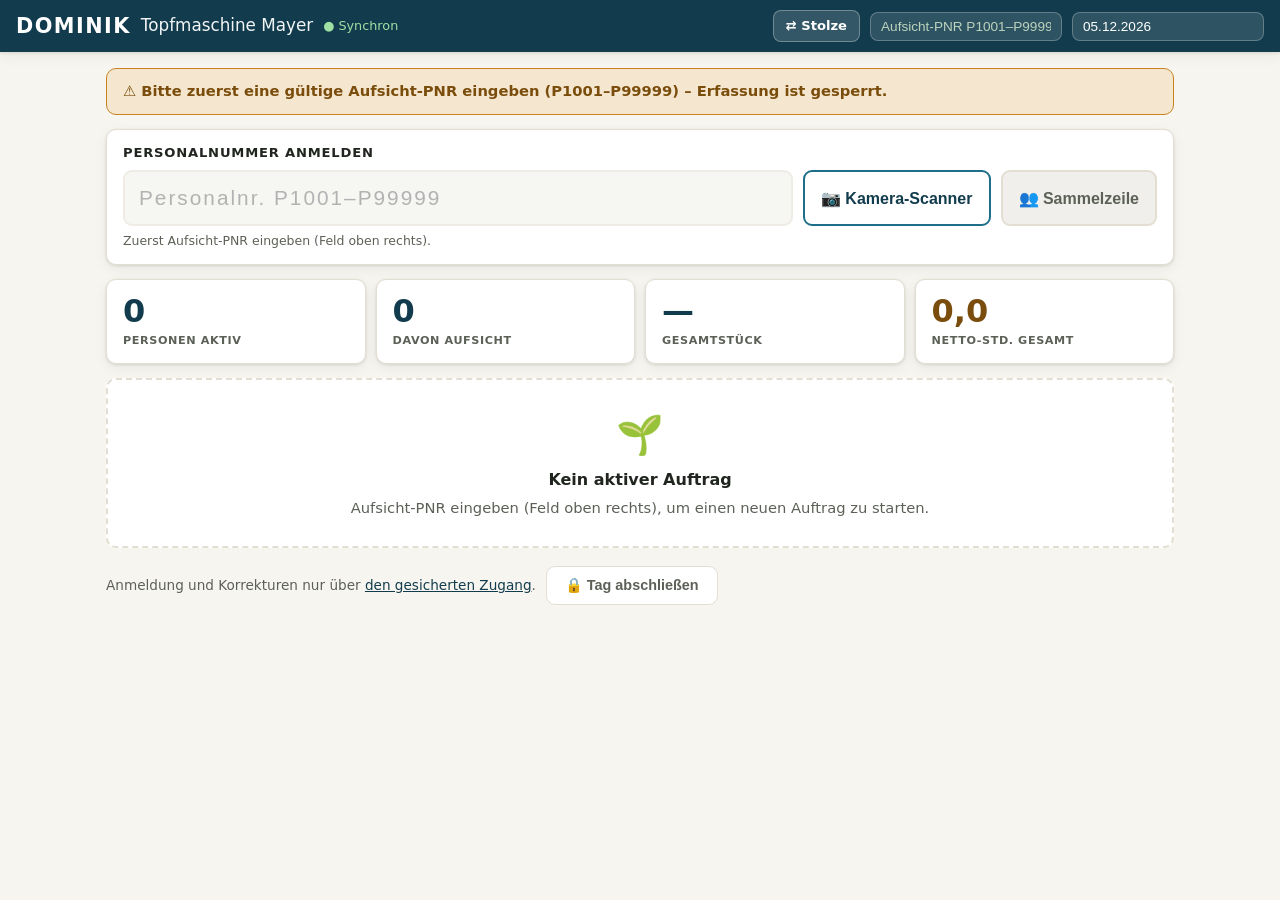
==== app/static/index.html @ 0d829302 "Mitarbeiter Anzeige geändert" ====
<!DOCTYPE html>
<html lang="de">
<head>
<meta charset="UTF-8">
<meta name="viewport" content="width=device-width, initial-scale=1.0, maximum-scale=1.0, user-scalable=no">
<title>Topfmaschine Mayer – DOMINIK</title>
<style>
:root {
  /* Bewusst andere Grundfarbe als Topfmaschine_Stolze (dort gruen) - hier
     Petrol/Blau, damit auf dem gemeinsam genutzten Tablet auf den ersten
     Blick erkennbar ist, welche Maschine gerade erfasst wird. */
  --leaf:#1f6f8a; --leaf-dark:#123c4d; --leaf-light:#e2eef1;
  --paper:#f7f5ef; --paper-line:#e3ded2; --ink:#21251f; --ink-soft:#5c6157;
  --amber:#c9821f; --amber-soft:#f5e7cf; --amber-dark:#7a4d0c;
  --danger:#a8341f; --danger-soft:#f3ddd6;
  --aufsicht:#6b2fa0; --aufsicht-soft:#ede0f8;
  --sammel:#1f5f74; --sammel-soft:#dfeef3;
  --radius:10px; --shadow:0 1px 3px rgba(33,37,31,.12),0 4px 14px rgba(33,37,31,.06);
}
*{box-sizing:border-box;-webkit-tap-highlight-color:transparent;}
html,body{margin:0;padding:0;}
body{font-family:"Segoe UI",system-ui,-apple-system,sans-serif;background:var(--paper);color:var(--ink);font-size:16px;line-height:1.4;}

/* Header */
header{background:var(--leaf-dark);color:#fff;padding:10px 16px;display:flex;align-items:center;gap:10px;position:sticky;top:0;z-index:50;box-shadow:var(--shadow);flex-wrap:wrap;}
.brand{font-size:1.3rem;font-weight:800;letter-spacing:.07em;color:#fff;line-height:1;}
.title{font-size:1.05rem;font-weight:500;opacity:.95;}
.spacer{flex:1;}
.session-field{background:rgba(255,255,255,.12);border:1px solid rgba(255,255,255,.25);color:#fff;border-radius:8px;padding:6px 10px;font-size:.85rem;min-width:130px;}
.session-field::placeholder{color:#bcd3bc;}
.admin-badge{display:none;background:#f5e7cf;color:#7a4d0c;border-radius:6px;padding:4px 10px;font-size:.78rem;font-weight:700;white-space:nowrap;}
.admin-badge.show{display:inline-flex;align-items:center;gap:5px;}
#syncBadge{font-size:.8rem;color:#9fe0a4;white-space:nowrap;}

/* Main */
main{padding:16px;max-width:1100px;margin:0 auto;}

/* Sperr-Banner */
.lock-banner{background:var(--amber-soft);border:1.5px solid var(--amber);border-radius:var(--radius);padding:12px 16px;margin-bottom:14px;font-size:.92rem;color:var(--amber-dark);font-weight:600;display:none;}
.lock-banner.show{display:block;}
/* Tag-Abgeschlossen-Banner */
.day-closed-banner{background:var(--danger);color:#fff;border-radius:0;padding:10px 18px;font-size:.95rem;font-weight:700;display:none;text-align:center;}
.day-closed-banner.show{display:block;}

/* Stat-Kacheln */
.stat-row{display:flex;gap:10px;flex-wrap:wrap;margin-bottom:14px;}
.stat-card{flex:1;min-width:120px;background:#fff;border:1px solid var(--paper-line);border-radius:var(--radius);box-shadow:var(--shadow);padding:14px 16px;}
.stat-val{font-size:2rem;font-weight:800;color:var(--leaf-dark);font-variant-numeric:tabular-nums;line-height:1.1;}
.stat-val.amber{color:var(--amber-dark);}
.stat-lab{font-size:.7rem;font-weight:700;text-transform:uppercase;letter-spacing:.6px;color:var(--ink-soft);margin-top:4px;}

/* Auftragsliste */
.auftrag-tabs{display:flex;gap:8px;overflow-x:auto;margin:0 0 14px;padding:2px 0 6px;}
.auftrag-tab{border:1px solid var(--paper-line);background:#fff;border-radius:8px;padding:9px 12px;min-width:180px;text-align:left;box-shadow:var(--shadow);cursor:pointer;display:flex;flex-direction:column;gap:3px;}
.auftrag-tab.active{border-color:var(--leaf);box-shadow:inset 4px 0 0 var(--leaf),var(--shadow);}
.auftrag-tab.missing{background:#fde8ef;border-color:var(--danger);}
.auftrag-tab .nr{font-weight:800;font-size:.9rem;color:var(--leaf-dark);}
.auftrag-tab .meta{font-size:.78rem;color:var(--ink-soft);white-space:nowrap;}
.auftrag-tab .status{font-size:.72rem;font-weight:700;text-transform:uppercase;letter-spacing:.3px;}

/* Kein-Auftrag-Banner */
.no-auftrag{background:#fff;border:2px dashed var(--paper-line);border-radius:var(--radius);padding:28px 24px;text-align:center;margin-bottom:14px;}
.no-auftrag .big{font-size:2.4rem;margin-bottom:8px;}
.no-auftrag .hint{color:var(--ink-soft);font-size:.92rem;margin-top:6px;}

/* Auftrags-Panel */
.auftrag-panel{background:#fff;border:1px solid var(--paper-line);border-radius:var(--radius);box-shadow:var(--shadow);margin-bottom:14px;overflow:hidden;}
.auftrag-panel.incomplete{background:#fde8ef;border-color:var(--danger);box-shadow:inset 4px 0 0 var(--danger),var(--shadow);} 
.auftrag-head{display:flex;align-items:center;gap:12px;padding:12px 16px;background:var(--leaf-dark);color:#fff;flex-wrap:wrap;}
.auftrag-nr{font-size:1rem;font-weight:800;letter-spacing:.05em;}
.auftrag-datum{font-size:.85rem;opacity:.8;}
.status-badge{border-radius:999px;padding:3px 11px;font-size:.78rem;font-weight:700;letter-spacing:.3px;}
.status-offen{background:#4caf50;color:#fff;}
.status-abgeschlossen{background:#c9821f;color:#fff;}
.auftrag-zeiten{font-size:.88rem;opacity:.85;margin-left:auto;}

.auftrag-body{padding:14px 16px;display:flex;flex-direction:column;gap:14px;}
.cfg-row{display:flex;gap:18px;flex-wrap:wrap;align-items:flex-start;}
.cfg-grp{min-width:140px;}
.cfg-grp .lab{font-size:.72rem;font-weight:700;text-transform:uppercase;letter-spacing:.6px;color:var(--ink-soft);margin-bottom:6px;}

/* Chips */
.chips{display:flex;flex-wrap:wrap;gap:6px;}
.chip{border:1.5px solid var(--paper-line);background:#fff;border-radius:999px;padding:7px 14px;font-size:.88rem;cursor:pointer;user-select:none;transition:all .12s;}
/* Abgeschlossener Auftrag/Tag: Kultur- und Topfauswahl bleiben sichtbar,
   lassen sich aber nicht mehr verstellen. Bis hierher waren nur die
   Mitarbeiter-Zeitfelder abgesichert -- die Konfiguration nicht, obwohl der
   Server ihre Aenderung ablehnt und der Eintrag dann in der Outbox haengt. */
.chip:disabled{opacity:.5;cursor:not-allowed;background:#f0efeb;}
.chip.on:disabled{opacity:.75;}
#kulturFrei:disabled{opacity:.5;cursor:not-allowed;background:#f0efeb;}
.chip:hover{border-color:var(--leaf);background:var(--leaf-light);}
.chip.on{background:var(--leaf-light);border-color:var(--leaf);color:var(--leaf-dark);font-weight:600;}
.chip.topf.on{background:var(--amber-soft);border-color:var(--amber);color:var(--amber-dark);}
.chip.arb.on{background:#e0ecff;border-color:#3b7fd4;color:#1a4a8a;}
.chip .kul-num{font-size:.7rem;font-weight:700;background:var(--paper-line);color:var(--ink-soft);border-radius:4px;padding:1px 5px;margin-right:4px;display:inline-block;transition:background .12s,color .12s;}
.chip.on .kul-num{background:var(--leaf-dark);color:#fff;}
.freitext-kul{border:1px solid var(--paper-line);border-radius:7px;padding:7px 10px;font-size:.9rem;background:var(--paper);display:none;margin-top:6px;width:100%;max-width:280px;}
.freitext-kul.show{display:block;}

/* Kultur-Header */
.kul-header{font-size:.72rem;font-weight:800;text-transform:uppercase;letter-spacing:.8px;color:var(--ink-soft);margin-bottom:8px;}

/* Konfig-Klappsection */
.konfig-closed{display:flex;align-items:center;gap:12px;flex-wrap:wrap;padding:10px 14px;background:var(--leaf-light);border:1px solid var(--leaf);border-radius:9px;}
.konfig-sum{font-size:.98rem;font-weight:700;color:var(--leaf-dark);flex:1;}
.btn-aendern{background:#fff;border:1px solid var(--leaf);border-radius:6px;padding:6px 14px;font-size:.83rem;font-weight:600;cursor:pointer;color:var(--leaf-dark);}
.btn-aendern:hover{background:var(--leaf-light);}
.btn-fertig{display:block;margin-top:12px;background:var(--leaf-dark);color:#fff;border:none;border-radius:9px;padding:11px 24px;font-size:.92rem;font-weight:700;cursor:pointer;}
.btn-fertig:hover{background:var(--leaf);}
.btn-fertig:disabled{background:var(--paper-line);color:var(--ink-soft);cursor:not-allowed;}
#topfSection{margin-top:10px;transition:all .2s;}

/* Aufsicht-Anzeige */
.aufsicht-bar{display:flex;align-items:center;gap:10px;padding:10px 16px;background:var(--aufsicht-soft);border-top:1px solid var(--paper-line);flex-wrap:wrap;}
.aufsicht-label{font-size:.78rem;font-weight:700;text-transform:uppercase;letter-spacing:.5px;color:var(--aufsicht);}
.aufsicht-pnr{background:var(--aufsicht);color:#fff;border-radius:999px;padding:4px 12px;font-size:.9rem;font-weight:700;}

/* Gesamtzähler */
.gesamt-bar{display:flex;align-items:center;gap:20px;padding:12px 16px;background:var(--leaf-light);border-top:1px solid var(--paper-line);flex-wrap:wrap;}
.gesamt-val{font-size:2.2rem;font-weight:800;color:var(--leaf-dark);min-width:60px;font-variant-numeric:tabular-nums;}
.gesamt-input{font-size:2.2rem;font-weight:800;color:var(--leaf-dark);width:120px;font-variant-numeric:tabular-nums;border:none;border-bottom:2px solid transparent;background:transparent;outline:none;padding:0;}
.gesamt-input:focus{border-bottom-color:var(--leaf);}
.gesamt-input::placeholder{color:var(--paper-line);}
input.gesamt-input::-webkit-inner-spin-button,input.gesamt-input::-webkit-outer-spin-button{-webkit-appearance:none;}
.gesamt-lab{font-size:.78rem;font-weight:700;text-transform:uppercase;letter-spacing:.5px;color:var(--ink-soft);}
.gesamt-highlight{border:3px solid var(--leaf);border-radius:10px;padding:8px 14px;background:var(--leaf-light);display:inline-block;min-width:110px;}
.gesamt-ma{font-size:.95rem;color:var(--ink-soft);margin-left:auto;}
.gesamt-ma-detail{font-size:.78rem;color:var(--ink-soft);margin-top:1px;}
.gesamt-highlight.gesamt-tile-fixed{width:200px;height:92px;box-sizing:border-box;display:flex;flex-direction:column;align-items:center;justify-content:center;}
.gesamt-highlight.gesamt-tile-fixed .gesamt-lab{white-space:nowrap;}
.machine-switch-link{color:#fff;background:rgba(255,255,255,.14);border:1px solid rgba(255,255,255,.3);border-radius:8px;padding:6px 12px;font-size:.82rem;font-weight:600;text-decoration:none;white-space:nowrap;}
.machine-switch-link:hover{background:rgba(255,255,255,.24);}

/* Scan-Bar */
.scanbar{background:#fff;border:1px solid var(--paper-line);border-radius:var(--radius);box-shadow:var(--shadow);padding:14px 16px;margin-bottom:14px;}
.scanbar .lead{font-size:.82rem;font-weight:800;text-transform:uppercase;letter-spacing:.8px;color:var(--ink);margin-bottom:8px;}
.scanbar .inrow{display:flex;gap:10px;}
.scanbar.locked #iPnr{opacity:.55;} /* Kamera-Scanner bleibt aktiv/farbig, da er jetzt auch ohne Auftrag die Aufsicht-PNR scannen kann */
#iPnr{flex:1;padding:14px;border:2px solid var(--leaf);border-radius:9px;font-size:1.3rem;letter-spacing:2px;font-variant-numeric:tabular-nums;background:var(--leaf-light);}
#iPnr:focus{outline:none;background:#fff;}
#iPnr:disabled{background:#f0efeb;border-color:var(--paper-line);color:var(--ink-soft);}
.scan-hint{font-size:.78rem;color:var(--ink-soft);margin-top:6px;}

/* Mitarbeiter-Liste */
.malist-head{display:flex;align-items:center;padding:6px 14px;font-size:.68rem;font-weight:700;text-transform:uppercase;letter-spacing:.5px;color:var(--ink-soft);gap:8px;}
.ma-row{background:#fff;border:1px solid var(--paper-line);border-radius:var(--radius);box-shadow:var(--shadow);margin-bottom:6px;padding:10px 14px;display:flex;align-items:center;gap:10px;flex-wrap:wrap;}
.ma-row.abgemeldet{opacity:.55;background:#f9f8f5;}
.ma-row.aufsicht-row{border-left:4px solid var(--aufsicht);background:var(--aufsicht-soft);}
.ma-row.sammel-row{border-left:4px solid var(--sammel);background:var(--sammel-soft);}
.ma-pnr{font-size:1.05rem;font-weight:800;font-variant-numeric:tabular-nums;min-width:54px;}
.ma-rolle{border-radius:999px;padding:3px 10px;font-size:.74rem;font-weight:700;white-space:nowrap;}
.rolle-aufsicht{background:var(--aufsicht);color:#fff;}
.rolle-service{background:var(--leaf-light);color:var(--leaf-dark);}
.rolle-sammel{background:var(--sammel);color:#fff;}
/* Sammelzeile: Personenzahl mit −/+ direkt in der Zeile korrigierbar */
.ma-anz{display:flex;align-items:center;gap:0;border:1.5px solid var(--sammel);border-radius:7px;overflow:hidden;background:#fff;}
.ma-anz button{border:none;background:#fff;color:var(--sammel);font-size:1rem;font-weight:800;width:28px;height:28px;cursor:pointer;line-height:1;}
.ma-anz button:disabled{color:var(--ink-soft);cursor:not-allowed;}
.ma-anz .val{min-width:34px;text-align:center;font-weight:800;font-variant-numeric:tabular-nums;font-size:.95rem;color:var(--sammel);}
.ma-row.sammel-row.incomplete{background:#fde8ef !important;border-left:4px solid var(--danger) !important;box-shadow:none !important;}
.ma-time{display:flex;align-items:center;gap:4px;font-size:.9rem;font-variant-numeric:tabular-nums;}
.ma-time input[type=time]{border:1px solid var(--paper-line);border-radius:6px;padding:4px 8px;font-size:.88rem;font-weight:600;background:var(--paper);color:var(--ink);width:96px;cursor:text;}
.ma-row.incomplete{background:#fde8ef !important;box-shadow:inset 4px 0 0 var(--danger) !important;}
.ma-row.incomplete.aufsicht-row{background:#fde8ef !important;border-left:4px solid var(--danger) !important;box-shadow:none !important;}
.ma-time .sep{color:var(--ink-soft);}
.ma-pause{display:flex;align-items:center;gap:4px;}
.pause-seg{display:flex;border:1.5px solid var(--paper-line);border-radius:7px;overflow:hidden;}
.pause-seg button{border:none;background:#fff;padding:5px 8px;font-size:.78rem;cursor:pointer;color:var(--ink-soft);border-right:1px solid var(--paper-line);}
.pause-seg button:last-child{border-right:none;}
.pause-seg button.on{background:var(--amber-soft);color:var(--amber-dark);font-weight:600;}
.ma-spacer{flex:1;}
.btn-abmelden{background:var(--leaf);color:#fff;border:none;border-radius:7px;padding:6px 13px;font-size:.82rem;font-weight:700;cursor:pointer;white-space:nowrap;}
.btn-abmelden:active{background:var(--leaf-dark);}
.btn-abmelden.off{background:var(--paper-line);color:var(--ink-soft);cursor:default;}
.btn-del-ma{border:none;background:none;color:var(--danger);font-size:1.1rem;cursor:pointer;padding:4px 6px;}

/* Aktions-Leiste */
.action-bar{display:flex;gap:10px;flex-wrap:wrap;margin:18px 0;}
.btn-neue-kultur{background:var(--amber);color:#fff;border:none;border-radius:10px;padding:14px 28px;font-size:1.05rem;font-weight:800;cursor:pointer;box-shadow:var(--shadow);flex:1;min-width:200px;}
.btn-neue-kultur:active{background:var(--amber-dark);}
.btn-neue-kultur:disabled{background:var(--paper-line);color:var(--ink-soft);cursor:not-allowed;box-shadow:none;}
.btn-neuer-auftrag{background:var(--leaf-dark);color:#fff;border:none;border-radius:10px;padding:14px 28px;font-size:1.1rem;font-weight:800;cursor:pointer;box-shadow:var(--shadow);flex:1;min-width:160px;letter-spacing:.02em;}
.btn-neuer-auftrag:hover:not(:disabled){background:var(--leaf);}
.btn-neuer-auftrag:disabled{background:var(--paper-line);color:var(--ink-soft);cursor:not-allowed;box-shadow:none;}
.btn-auftrag-abschliessen{background:var(--amber);color:#fff;border:none;border-radius:10px;padding:14px 28px;font-size:1.1rem;font-weight:800;cursor:pointer;box-shadow:var(--shadow);flex:1;min-width:160px;letter-spacing:.02em;}
.btn-auftrag-abschliessen:hover:not(:disabled){background:var(--amber-dark);}
.btn-auftrag-abschliessen:disabled{background:var(--paper-line);color:var(--ink-soft);cursor:not-allowed;box-shadow:none;}
.neuer-auftrag-hint{font-size:.8rem;color:var(--danger);margin-top:6px;display:none;}
.neuer-auftrag-hint.show{display:block;}
/* Kopfzeile: angemeldeter Benutzer */
.user-badge{color:#fff;font-size:.82rem;font-weight:600;white-space:nowrap;opacity:.92;}
.btn-user{background:rgba(255,255,255,.14);border:1px solid rgba(255,255,255,.3);color:#fff;border-radius:8px;padding:6px 12px;font-size:.82rem;font-weight:600;cursor:pointer;white-space:nowrap;font-family:inherit;}
.btn-user:hover{background:rgba(255,255,255,.24);}

/* Admin-Login-Leiste – immer sichtbar */
.admin-login-bar{display:flex;gap:10px;flex-wrap:wrap;margin:18px 0 8px;}
.btn-admin-login{border:1.5px solid var(--paper-line);background:#fff;color:var(--ink-soft);border-radius:9px;padding:10px 18px;font-size:.9rem;font-weight:600;cursor:pointer;}
.btn-admin-login.active{background:var(--amber-soft);border-color:var(--amber);color:var(--amber-dark);}
.btn-schicht-ende{background:#fff;border:1.5px solid var(--danger);color:var(--danger);border-radius:9px;padding:10px 18px;font-size:.9rem;font-weight:700;cursor:pointer;}
.btn-schicht-ende:disabled{border-color:var(--paper-line);color:var(--ink-soft);cursor:not-allowed;}

/* Admin-Toolbar */
.admin-toolbar{display:none;gap:10px;flex-wrap:wrap;margin:0 0 18px;}
.admin-toolbar.show{display:flex;}
.btn-tool{flex:1;min-width:130px;border:none;border-radius:9px;padding:12px 16px;font-size:.9rem;font-weight:700;cursor:pointer;}
.btn-primary{background:var(--leaf);color:#fff;}
.btn-ghost{background:#fff;border:1.5px solid var(--paper-line)!important;color:var(--ink-soft);}
.btn-danger{background:var(--danger-soft);color:var(--danger);border:1.5px solid var(--danger)!important;}

/* Toast */
.toast{position:fixed;bottom:22px;left:50%;transform:translateX(-50%);background:var(--ink);color:#fff;padding:12px 22px;border-radius:999px;font-size:.95rem;box-shadow:var(--shadow);z-index:300;opacity:0;pointer-events:none;transition:opacity .2s,transform .2s;}
.toast.show{opacity:1;transform:translateX(-50%) translateY(-4px);}
.toast.warn{background:var(--danger);}

/* Modals */
.modal-bg{position:fixed;inset:0;background:rgba(33,37,31,.45);display:none;align-items:center;justify-content:center;z-index:200;padding:16px;}
.modal-bg.show{display:flex;}
.modal{background:#fff;border-radius:14px;box-shadow:0 12px 40px rgba(0,0,0,.3);max-width:600px;width:100%;max-height:90vh;overflow-y:auto;}
.modal h3{margin:0;padding:16px 20px;border-bottom:1px solid var(--paper-line);font-size:1.05rem;display:flex;align-items:center;justify-content:space-between;}
.modal .mc{padding:16px 20px;display:flex;flex-direction:column;gap:14px;}
.modal .mf{padding:14px 20px;border-top:1px solid var(--paper-line);display:flex;gap:10px;justify-content:flex-end;flex-wrap:wrap;}
.modal input[type=password],.modal input[type=number],.modal input[type=time],.modal input[type=text]{width:100%;padding:10px;border:1.5px solid var(--paper-line);border-radius:8px;font-size:1rem;font-family:inherit;}
.modal input:focus{outline:none;border-color:var(--leaf);}
.modal .sec-head{font-size:.8rem;font-weight:700;text-transform:uppercase;letter-spacing:.6px;color:var(--ink-soft);border-top:1px solid var(--paper-line);padding-top:12px;margin-top:4px;}
.modal .sec-head:first-child{border-top:none;padding-top:0;margin-top:0;}
.modal label{font-size:.88rem;font-weight:600;margin-bottom:4px;display:block;}
.mbtn{border:none;border-radius:9px;padding:11px 20px;font-size:.95rem;font-weight:700;cursor:pointer;}
.mbtn.primary{background:var(--leaf);color:#fff;}
.mbtn.amber{background:var(--amber);color:#fff;}
.mbtn.ghost{background:#fff;border:1.5px solid var(--paper-line);color:var(--ink-soft);}
.mbtn.danger{background:var(--danger);color:#fff;}
.mbtn:disabled{background:var(--paper-line);color:var(--ink-soft);cursor:not-allowed;}

/* Admin-Auftrag-Bearbeitung */
.audit-entry{font-size:.8rem;border-bottom:1px solid var(--paper-line);padding:6px 0;color:var(--ink-soft);}
.audit-entry b{color:var(--ink);}

/* Kamera */
.btn-cam{background:#fff;border:2px solid var(--leaf);color:var(--leaf-dark);border-radius:9px;padding:0 16px;font-size:1rem;font-weight:700;cursor:pointer;white-space:nowrap;display:inline-flex;align-items:center;gap:6px;flex-shrink:0;}
.btn-sammel{background:#fff;border:2px solid var(--sammel);color:var(--sammel);border-radius:9px;padding:0 16px;font-size:1rem;font-weight:700;cursor:pointer;white-space:nowrap;display:inline-flex;align-items:center;gap:6px;flex-shrink:0;}
.btn-sammel:disabled{border-color:var(--paper-line);color:var(--ink-soft);background:#f0efeb;cursor:not-allowed;}
/* Anzahl-Stepper in den Modalen (Sammelzeile anlegen / Teil-Abmeldung) */
.anz-step{display:flex;align-items:center;gap:10px;}
.anz-step button{border:2px solid var(--sammel);background:#fff;color:var(--sammel);border-radius:9px;width:48px;height:48px;font-size:1.5rem;font-weight:800;cursor:pointer;line-height:1;}
.anz-step button:disabled{border-color:var(--paper-line);color:var(--ink-soft);cursor:not-allowed;}
.anz-step input{width:84px;text-align:center;font-size:1.6rem;font-weight:800;font-variant-numeric:tabular-nums;padding:8px;border:2px solid var(--paper-line);border-radius:9px;}
.cam-overlay{position:fixed;inset:0;background:rgba(0,0,0,.85);display:none;align-items:center;justify-content:center;z-index:600;}
.cam-overlay.show{display:flex;}
.cam-box{background:#000;border-radius:14px;overflow:hidden;width:min(96vw,520px);}
.cam-head{display:flex;align-items:center;justify-content:space-between;padding:12px 16px;background:var(--leaf-dark);color:#fff;font-weight:700;}
.cam-x{background:transparent;border:none;color:#fff;font-size:1.5rem;cursor:pointer;line-height:1;padding:0 4px;}
.cam-video-wrap{position:relative;width:100%;aspect-ratio:4/3;}
.cam-video-wrap video{width:100%;height:100%;object-fit:cover;display:block;}
.cam-frame{position:absolute;inset:20% 12%;border:3px solid rgba(255,255,255,.9);border-radius:10px;pointer-events:none;}
.cam-hint{padding:12px 16px;color:#fff;font-size:.9rem;text-align:center;background:#000;}

@media(max-width:600px){
  .cfg-row{gap:10px;}
  .gesamt-val{font-size:1.8rem;}
}
</style>
</head>
<body>
<header>
  <div class="brand">DOMINIK</div>
  <div class="title">Topfmaschine Mayer</div>
  <span id="syncBadge" title="Klick = jetzt synchronisieren" style="cursor:pointer">● Synchron</span>
  <span class="admin-badge" id="adminBadge"></span>
  <div class="spacer"></div>
  <span class="user-badge" id="userBadge"></span>
  <button class="btn-user" id="btnAnmelden">Anmelden</button>
  <button class="btn-user" id="btnSitzungEnde" style="display:none">Sitzung beenden</button>
  <a class="machine-switch-link" href="https://10.10.0.210:8446/" title="Zur Stolze-Erfassung wechseln">⇄ Stolze</a>
  <input class="session-field" id="fService" placeholder="Aufsicht-PNR P1001–P99999" type="text" inputmode="text" maxlength="6" autocomplete="off" />
  <input class="session-field" id="fDatum" style="min-width:110px" readonly />
</header>

<main>
  <!-- Tag-Abgeschlossen-Banner -->
  <div class="day-closed-banner" id="dayClosedBanner">
    🔒 Tag abgeschlossen – Erfassung gesperrt. Korrekturen nur noch mit Schreibrechten.
  </div>
  <!-- Sperr-Banner: fehlt Aufsicht-PNR -->
  <div class="lock-banner" id="lockBanner">
    ⚠ Bitte zuerst eine gültige Aufsicht-PNR eingeben (P1001–P99999) – Erfassung ist gesperrt.
  </div>

  <!-- Scan-Bar (immer sichtbar, oben) -->
  <div id="scanBar" class="scanbar locked">
    <div class="lead">PERSONALNUMMER ANMELDEN</div>
    <div class="inrow">
      <input id="iPnr" autocomplete="off" placeholder="Personalnr. P1001–P99999" inputmode="text" enterkeyhint="done" autocapitalize="characters" disabled />
      <button id="btnCam" class="btn-cam" type="button">📷 Kamera-Scanner</button>
      <button id="btnSammel" class="btn-sammel" type="button" disabled title="Mehrere Personen ohne einzelne Personalnummer erfassen">👥 Sammelzeile</button>
    </div>
    <div class="scan-hint" id="scanHint">Zuerst Aufsicht-PNR eingeben (Feld oben rechts).</div>
  </div>

  <!-- Stat-Kacheln (immer sichtbar) -->
  <div class="stat-row" id="statRow">
    <div class="stat-card">
      <div class="stat-val" id="statMA">0</div>
      <div class="stat-lab">Personen aktiv</div>
    </div>
    <div class="stat-card">
      <div class="stat-val" id="statAufsicht">0</div>
      <div class="stat-lab">davon Aufsicht</div>
    </div>
    <div class="stat-card">
      <div class="stat-val" id="statStueck">—</div>
      <div class="stat-lab">Gesamtstück</div>
    </div>
    <div class="stat-card">
      <div class="stat-val amber" id="statNetto">0,0</div>
      <div class="stat-lab">Netto-Std. gesamt</div>
    </div>
  </div>

  <div id="auftragTabs" class="auftrag-tabs" style="display:none"></div>

  <!-- Kein-Auftrag-Zustand -->
  <div id="noAuftragState" class="no-auftrag" style="display:none">
    <div class="big">🌱</div>
    <b>Kein aktiver Auftrag</b>
    <div class="hint">Aufsicht-PNR eingeben (Feld oben rechts), um einen neuen Auftrag zu starten.</div>
  </div>

  <!-- Aktiver Auftrag -->
  <div id="auftragPanel" class="auftrag-panel" style="display:none">
    <div class="auftrag-head">
      <span class="auftrag-nr" id="auftragNr">—</span>
      <span class="status-badge" id="statusBadge">offen</span>
      <span class="auftrag-datum" id="auftragDatum"></span>
      <span class="auftrag-zeiten" id="auftragZeiten"></span>
    </div>
    <div class="auftrag-body">
      <!-- Kollabierbare Konfig: Kultur + Topfgröße -->
      <div id="konfigCollapsed" class="konfig-closed" style="display:none">
        <span class="konfig-sum" id="konfigSummary"></span>
        <button class="btn-aendern" type="button" id="btnAendern">✎ Ändern</button>
      </div>
      <div id="konfigExpanded">
        <div class="cfg-grp">
          <div class="kul-header" id="kulHeader">KULTUR — EINZELAUSWAHL</div>
          <div class="chips" id="kulturChips"></div>
          <input class="freitext-kul" id="kulturFrei" placeholder="Freitext-Kultur eingeben" />
        </div>
        <div class="cfg-grp" id="topfSection" style="display:none">
          <div class="lab">Topfgröße</div>
          <div class="chips" id="topfChips"></div>
        </div>
        <button class="btn-fertig" type="button" id="btnFertig" disabled>✓ Fertig</button>
      </div>
      <div style="font-size:.8rem;color:var(--ink-soft)" id="sonstRow"></div>
    </div>
    <div class="gesamt-bar">
      <div class="gesamt-highlight gesamt-tile-fixed">
        <input type="text" inputmode="numeric" enterkeyhint="done" class="gesamt-input" id="gesamtStueck" min="0" step="1" placeholder="—" title="Gesamtstück manuell eintragen" style="width:100%;text-align:center" />
        <div class="gesamt-lab">Produzierte Menge</div>
      </div>
      <div style="color:var(--ink-soft);font-size:.85rem" id="gesamtInfo">Manuell erfassen – Mayer hat keinen automatischen Zähler.</div>

      <div style="margin-left:auto">
        <div class="gesamt-ma" id="maInfo"></div>
        <!-- Aufschluesselung eine Zeile tiefer: die Aufsicht zaehlt in der
             Kopfzahl darueber voll mit (so rechnet auch die Auswertung), was
             ohne diesen Zusatz niemand sieht. -->
        <div class="gesamt-ma-detail" id="maInfoDetail"></div>
      </div>
    </div>
  </div>

  <!-- Mitarbeiter-Liste -->
  <div id="malist" style="display:none">
    <div class="malist-head">
      <span style="min-width:60px">PNR</span>
      <span style="min-width:80px">Rolle</span>
      <span>Start</span>
      <span style="margin-left:8px">Ende</span>
      <span style="margin-left:8px">Pause</span>
    </div>
    <div id="malistRows"></div>
  </div>

  <!-- Aktions-Leiste (nur bei aktivem Auftrag) -->
  <div class="action-bar" id="actionBar" style="display:none">
    <button class="btn-auftrag-abschliessen" id="btnAuftragAbschliessen" disabled>Auftrag Abschließen</button>
    <div style="flex:1;display:flex;flex-direction:column;gap:4px">
      <button class="btn-neuer-auftrag" id="btnNeuerAuftrag" disabled>▶ Auftrag Neu</button>
      <div class="neuer-auftrag-hint" id="btnNeuerAuftragHint">Gesamtstück muss eingetragen sein</div>
    </div>
    <button class="btn-neue-kultur" id="btnNeueKultur" style="display:none">🌿 Neue Kultur</button>
  </div>

  <!-- Admin-Login-Leiste – immer sichtbar -->
  <div class="admin-login-bar">
    <span id="httpsHinweis" style="display:none;align-self:center;font-size:.85rem;color:var(--ink-soft)">
      Anmeldung und Korrekturen nur über <a href="https://10.10.0.210:8447/" style="color:var(--leaf-dark)">den gesicherten Zugang</a>.
    </span>
    <button class="btn-schicht-ende" id="btnSchichtEnde" disabled>🔒 Tag abschließen</button>
    <span class="admin-badge" style="position:static;background:none;font-size:.82rem;color:var(--amber-dark);padding:0;align-self:center" id="adminTimerBar"></span>
  </div>

  <!-- Admin-Toolbar -->
  <div class="admin-toolbar" id="adminToolbar">
    <button class="btn-tool btn-primary" id="btnExportCsv">⭳ CSV exportieren</button>
    <button class="btn-tool btn-ghost"   id="btnAuditLog">📋 Audit-Log</button>
    <button class="btn-tool btn-ghost"   id="btnEditAuftrag">✎ Auftrag bearbeiten</button>
    <button class="btn-tool btn-danger"  id="btnDeleteAuftrag">🗑 Auftrag löschen</button>
    <button class="btn-tool btn-ghost"   id="btnTagWiederOeffnen" style="display:none">🔓 Tag wieder öffnen</button>
  </div>

  <div style="font-size:.75rem;color:var(--ink-soft);margin-top:8px" id="lastReload"></div>
</main>

<div class="toast" id="toast"></div>

<!-- Kamera -->
<div class="cam-overlay" id="camOverlay">
  <div class="cam-box">
    <div class="cam-head"><span>📷 Kamera-Scanner</span><button id="camClose" class="cam-x">✕</button></div>
    <div class="cam-video-wrap"><video id="camVideo" playsinline muted></video><div class="cam-frame"></div></div>
    <div class="cam-hint" id="camHint">Barcode in den Rahmen halten …</div>
  </div>
</div>

<!-- Blockierte Sync-Einträge -->
<div class="modal-bg" id="syncModal">
  <div class="modal">
    <h3>⛔ Blockierte Übertragungen<button class="cam-x" id="syncModalClose" style="color:var(--ink-soft);">✕</button></h3>
    <div class="mc">
      <p style="margin:0;color:var(--ink-soft);font-size:.9rem">
        Diese Einträge hat der Server abgelehnt. Sie halten die übrige Übertragung
        nicht mehr auf, sind aber noch nicht gespeichert.
      </p>
      <div id="syncModalRows" style="display:flex;flex-direction:column;gap:8px;max-height:46vh;overflow-y:auto"></div>
    </div>
    <div class="mf">
      <button class="mbtn ghost" id="syncModalDone">Schließen</button>
      <button class="mbtn primary" id="syncRetryAll">↻ Alle erneut versuchen</button>
    </div>
  </div>
</div>

<!-- Sammelzeile anlegen -->
<div class="modal-bg" id="sammelModal">
  <div class="modal">
    <h3>👥 Sammelzeile hinzufügen<button class="cam-x" id="sammelClose" style="color:var(--ink-soft);">✕</button></h3>
    <div class="mc">
      <p style="margin:0;color:var(--ink-soft);font-size:.9rem">
        Mehrere Personen ohne einzelne Personalnummer. Die Aufsicht wird davon nicht berührt –
        sie bleibt mit Personalnummer erfasst.
      </p>
      <div>
        <label>Anzahl Personen</label>
        <div class="anz-step">
          <button type="button" id="sammelMinus">−</button>
          <input type="text" inputmode="numeric" enterkeyhint="done" id="sammelAnzahl" value="6" />
          <button type="button" id="sammelPlus">+</button>
        </div>
      </div>
      <div style="max-width:180px">
        <label>Startzeit</label>
        <input type="time" id="sammelStart" />
      </div>
      <div id="sammelHint" style="color:var(--danger);font-size:.85rem;display:none"></div>
    </div>
    <div class="mf">
      <button class="mbtn ghost" id="sammelCancel">Abbrechen</button>
      <button class="mbtn primary" id="sammelOk">Hinzufügen ✓</button>
    </div>
  </div>
</div>

<!-- Teil-Abmeldung einer Sammelzeile -->
<div class="modal-bg" id="abmModal">
  <div class="modal">
    <h3>👥 Abmelden<button class="cam-x" id="abmClose" style="color:var(--ink-soft);">✕</button></h3>
    <div class="mc">
      <div id="abmInfo" style="background:var(--sammel-soft);border-radius:8px;padding:10px 12px;font-size:.92rem;"></div>
      <div>
        <label>Wie viele gehen?</label>
        <div class="anz-step">
          <button type="button" id="abmMinus">−</button>
          <input type="text" inputmode="numeric" enterkeyhint="done" id="abmAnzahl" value="1" />
          <button type="button" id="abmPlus">+</button>
        </div>
      </div>
      <div style="max-width:180px">
        <label>Endzeit</label>
        <input type="time" id="abmEnde" />
      </div>
      <p style="margin:0;color:var(--ink-soft);font-size:.85rem" id="abmErklaerung"></p>
      <div id="abmHint" style="color:var(--danger);font-size:.85rem;display:none"></div>
    </div>
    <div class="mf">
      <button class="mbtn ghost" id="abmCancel">Abbrechen</button>
      <button class="mbtn primary" id="abmOk">Abmelden ✓</button>
    </div>
  </div>
</div>

<!-- Passwort-Modal: fragt das persoenliche Passwort fuer das Step-up ab.
     Aussehen und Bedienung unveraendert, nur die Bedeutung des Passworts hat
     gewechselt -- es kommt keine zusaetzliche Abfrage hinzu. -->
<div class="modal-bg" id="pwModal">
  <div class="modal">
    <h3 id="pwTitle">Passwort</h3>
    <div class="mc">
      <p id="pwText" style="margin:0;color:var(--ink-soft);font-size:.9rem"></p>
      <input type="password" id="pwInput" placeholder="Passwort" autocomplete="current-password" />
    </div>
    <div class="mf">
      <button class="mbtn ghost" id="pwCancel">Abbrechen</button>
      <button class="mbtn primary" id="pwOk">Bestätigen</button>
    </div>
  </div>
</div>

<!-- Anmelde-Modal: Benutzername und persoenliches Passwort, direkt an den
     Auth-Dienst. Erscheint nur auf Klick -- die Erfassung startet wie bisher
     ohne Anmeldung, der Scanbetrieb braucht keine. -->
<div class="modal-bg" id="loginModal">
  <div class="modal">
    <h3>🔐 Anmelden<button class="cam-x" id="loginClose" style="color:var(--ink-soft);">✕</button></h3>
    <div class="mc">
      <div><label>Benutzername</label>
        <input type="text" id="loginUser" autocomplete="username" autocapitalize="none" spellcheck="false" /></div>
      <div><label>Passwort</label>
        <input type="password" id="loginPw" autocomplete="current-password" /></div>
      <div id="loginErr" style="display:none;color:var(--danger);font-size:.88rem;font-weight:600"></div>
    </div>
    <div class="mf">
      <button class="mbtn ghost" id="loginCancel">Abbrechen</button>
      <button class="mbtn primary" id="loginOk">Anmelden</button>
    </div>
  </div>
</div>

<!-- Schritt 1: Aktuellen Auftrag abschließen -->
<div class="modal-bg" id="nkModal">
  <div class="modal">
    <h3>Aktuellen Auftrag abschließen<button class="cam-x" id="nkClose" style="color:var(--ink-soft);">✕</button></h3>
    <div class="mc">
      <div id="nkCurrentInfo" style="background:var(--paper-line);border-radius:8px;padding:10px 12px;font-size:.92rem;color:var(--ink)"></div>
      <div style="display:flex;gap:12px;flex-wrap:wrap;">
        <div style="flex:1;min-width:120px">
          <label>Endzeit</label>
          <input type="time" id="nkEnde" />
        </div>
        <div style="flex:1;min-width:120px">
          <label>Gesamtstückzahl <span style="color:var(--danger)">*</span></label>
          <input type="text" inputmode="numeric" enterkeyhint="done" id="nkStueck" min="0" step="1" placeholder="Pflichtangabe" />
        </div>
      </div>
    </div>
    <div class="mf">
      <button class="mbtn ghost" id="nkCancel">Abbrechen</button>
      <button class="mbtn amber" id="nkStep1Ok" disabled>Abschließen ▶</button>
    </div>
  </div>
</div>

<!-- Auftrag Abschließen ohne Nachfolgeauftrag (Pause) -->
<div class="modal-bg" id="paModal">
  <div class="modal">
    <h3>Auftrag Abschließen<button class="cam-x" id="paClose" style="color:var(--ink-soft);">✕</button></h3>
    <div class="mc">
      <div id="paCurrentInfo" style="background:var(--paper-line);border-radius:8px;padding:10px 12px;font-size:.92rem;color:var(--ink)"></div>
      <div style="display:flex;gap:12px;flex-wrap:wrap;margin-top:12px;">
        <div style="flex:1;min-width:120px">
          <label>Endzeit</label>
          <input type="time" id="paEnde" />
        </div>
        <div style="flex:1;min-width:120px">
          <label>Gesamtstückzahl <span style="color:var(--danger)">*</span></label>
          <input type="text" inputmode="numeric" enterkeyhint="done" id="paStueck" min="0" step="1" placeholder="Pflichtangabe" />
        </div>
      </div>
    </div>
    <div class="mf">
      <button class="mbtn ghost" id="paCancel">Abbrechen</button>
      <button class="mbtn amber" id="paOk" disabled>Abschließen ✓</button>
    </div>
  </div>
</div>

<!-- Schritt 2: Neue Kultur starten -->
<div class="modal-bg" id="nkStep2Modal">
  <div class="modal">
    <h3>🌿 Neue Kultur starten<button class="cam-x" id="nkStep2Close" style="color:var(--ink-soft);">✕</button></h3>
    <div class="mc">
      <div>
        <div class="kul-header" id="nkKulHeader">KULTUR — EINZELAUSWAHL</div>
        <div class="chips" id="nkKulturChips"></div>
        <input class="freitext-kul" id="nkKulturFrei" placeholder="Freitext-Kultur" style="max-width:100%" />
      </div>
      <div id="nkTopfSection" style="display:none;margin-top:10px">
        <label>Topfgröße</label>
        <div class="chips" id="nkTopfChips"></div>
      </div>
      <div class="sec-head">Mitarbeiter in neuen Auftrag übernehmen</div>
      <div id="nkTransferList" style="display:flex;flex-direction:column;gap:6px;font-size:.9rem"></div>
      <div id="nkValidHint" style="color:var(--danger);font-size:.85rem;display:none;margin-top:8px"></div>
    </div>
    <div class="mf">
      <button class="mbtn ghost" id="nkStep2Cancel">Abbrechen</button>
      <button class="mbtn amber" id="nkOk" disabled>Starten ▶</button>
    </div>
  </div>
</div>

<!-- Schicht-beenden-Modal -->
<div class="modal-bg" id="sbModal">
  <div class="modal">
    <h3>🔒 Tag abschließen<button class="cam-x" id="sbClose" style="color:var(--ink-soft);">✕</button></h3>
    <div class="mc">
      <div class="sec-head">Aktuellen Auftrag abschließen</div>
      <div style="display:flex;gap:12px;flex-wrap:wrap;">
        <div style="flex:1;min-width:120px">
          <label>Endzeit</label>
          <input type="time" id="sbEnde" />
        </div>
        <div style="flex:1;min-width:120px">
          <label>Gesamtstückzahl <span style="color:var(--danger)">*</span></label>
          <input type="text" inputmode="numeric" enterkeyhint="done" id="sbStueck" min="0" step="1" placeholder="Pflichtangabe" />
        </div>
      </div>
      <p style="font-size:.85rem;color:var(--ink-soft);margin:12px 0 0">
        Alle aktiven Mitarbeiter erhalten automatisch die Endzeit. Danach ist kein Auftrag mehr aktiv.
      </p>
    </div>
    <div class="mf">
      <div id="sbValidHint" style="display:none;font-size:.82rem;color:var(--danger);
           padding:8px 10px;background:#fde8ef;border-radius:7px;margin-bottom:4px;"></div>
      <button class="mbtn ghost" id="sbCancel">Abbrechen</button>
      <button class="mbtn danger" id="sbOk" disabled>🔒 Tag abschließen</button>
    </div>
  </div>
</div>

<!-- Admin-Auftrag-Bearbeiten-Modal -->
<div class="modal-bg" id="editModal">
  <div class="modal">
    <h3>✎ Auftrag bearbeiten<button class="cam-x" id="editClose" style="color:var(--ink-soft);">✕</button></h3>
    <div class="mc">
      <div style="display:flex;gap:12px;flex-wrap:wrap;">
        <div style="flex:1;min-width:100px"><label>Auftragsstart</label><input type="time" id="editStart" /></div>
        <div style="flex:1;min-width:100px"><label>Auftragsende</label><input type="time" id="editEnde" /></div>
        <div style="flex:1;min-width:100px"><label>Gesamtstück</label><input type="text" inputmode="numeric" enterkeyhint="done" id="editStueck" min="0" /></div>
      </div>
      <div><label>Status</label>
        <select id="editStatus" style="width:100%;padding:10px;border:1.5px solid var(--paper-line);border-radius:8px;font-size:1rem;">
          <option value="offen">offen</option>
          <option value="abgeschlossen">abgeschlossen</option>
        </select>
      </div>
      <div id="editMaSection">
        <div class="sec-head">Mitarbeiter-Zeiten</div>
        <div id="editMaRows"></div>
      </div>
      <div><label>Sonstiges</label><input type="text" id="editSonst" /></div>
    </div>
    <div class="mf">
      <button class="mbtn ghost" id="editCancel">Abbrechen</button>
      <button class="mbtn primary" id="editOk">Speichern</button>
    </div>
  </div>
</div>

<!-- Audit-Log-Modal -->
<div class="modal-bg" id="auditModal">
  <div class="modal">
    <h3>📋 Audit-Log<button class="cam-x" id="auditClose" style="color:var(--ink-soft);">✕</button></h3>
    <div class="mc" id="auditBody" style="gap:0;max-height:60vh;overflow-y:auto;"></div>
    <div class="mf"><button class="mbtn ghost" id="auditDone">Schließen</button></div>
  </div>
</div>

<!-- Auftrag-Löschen-Modal -->
<div class="modal-bg" id="deleteModal">
  <div class="modal">
    <h3>🗑 Auftrag löschen<button class="cam-x" id="deleteClose" style="color:var(--ink-soft);">✕</button></h3>
    <div class="mc">
      <div style="background:var(--danger-soft);border:1.5px solid var(--danger);border-radius:8px;padding:12px 14px;color:var(--danger);font-weight:600;font-size:.92rem;">
        ⚠ Diese Aktion ist unwiderruflich. Auftrag und alle Mitarbeiterdaten werden vollständig gelöscht.
      </div>
      <div>Auftrag: <b id="deleteAuftragNr">—</b></div>
      <div>
        <label style="font-size:.88rem;font-weight:600;display:block;margin-bottom:6px">Zur Bestätigung Auftragsnummer eingeben:</label>
        <input type="text" id="deleteConfirmInput" placeholder="z.B. TM-20260712-001" autocomplete="off" />
      </div>
    </div>
    <div class="mf">
      <button class="mbtn ghost" id="deleteCancel">Abbrechen</button>
      <button class="mbtn danger" id="deleteOk" disabled>🗑 Endgültig löschen</button>
    </div>
  </div>
</div>

<script src="sync.js"></script>
<script>
"use strict";
/* ── Konfiguration ───────────────────────────────────────────────────── */
const PNR_MIN = 1001, PNR_MAX = 99999;
const RELOCK_MIN = 5; // Minuten Sperrzeit nach doppeltem Scan
let KULTUREN  = [];
let ARBEITEN  = [];
let TOPFGROESSEN = [];

/* ── State ────────────────────────────────────────────────────────────── */
let state = {
  auftrag:     null,   // { id, auftragsnr, datum, arbeit, kultur, kultur_frei, topfgroesse, auftrag_start, auftrag_ende, status, mitarbeiter }
  auftraege:    [],
  selectedAuftragId: null,
  datum:       "",     // "TT.MM.JJJJ"
  datumISO:    "",     // "JJJJ-MM-TT"
  aufsichtPnr: "",     // PNR-String aus Header-Feld
  dayIsClosed: false,  // Tag bereits per day/close abgeschlossen
};

/* ── Konfig-Collapse-State ───────────────────────────────────────────── */
let _konfigCollapsed  = false;
let _lastAuftragId    = null;
let _konfigEditTopf   = null;
let _lastGesamtValue  = "";   // Topfgröße-Auswahl in der laufenden Edit-Session (null = noch nicht gewählt)
// Zu welchem Auftrag gehoert der aktuelle Inhalt des Mengenfeldes? Solange
// die Kennung passt, ist der Feldinhalt eine moeglicherweise noch nicht
// synchronisierte Eingabe zu diesem Auftrag; passt sie nicht, stammt er von
// einem anderen Auftrag und wird ersetzt - auch durch einen leeren Wert.
let _gesamtFeldAuftragId = null;

/* ── Zentrale Anmeldung ───────────────────────────────────────────────────
 *
 * Die Rollen kommen aus der Benutzerverwaltung des Auth-Dienstes:
 * auswerter | meister | admin, je Anwendung.
 *
 * Einmal anmelden genuegt. Ein zweites Passwort fuer Aenderungen (Step-up)
 * gibt es hier bewusst nicht -- es waere eine Abfrage mehr als vor der
 * Umstellung. Was den Schutz traegt, ist die kurze Sitzung: erf-session.js
 * wird hier ausdruecklich NICHT eingebunden, die stille Erneuerung gehoert
 * nicht auf ein Hallentablet, das den ganzen Tag offen steht. Nach
 * spaetestens 60 Minuten ist die Sitzung weg und das Tablet wieder stumm.
 * Der Scanbetrieb ist davon nicht betroffen, er braucht keine Anmeldung.
 */
const AUTH_BASE = "https://10.10.0.210:8451";
const APP_KEY   = "topfmaschine_mayer";
const HTTPS_URL = "https://10.10.0.210:8447/";

let _benutzer = null;   // Anzeigename, null = nicht angemeldet
let _rolle    = null;   // "auswerter" | "meister" | "admin" | null

/* Ueber HTTP (Port 8084, Scanbetrieb) erreicht das __Host--Cookie den Browser
   nie. Dort wird gar nicht erst eine Anmeldung angeboten, statt einen Dialog
   zu zeigen, der nicht funktionieren kann. */
function ueberHttps(){ return location.protocol === "https:"; }

function darfSchreiben(){ return _rolle === "meister" || _rolle === "admin"; }
function istAdmin(){ return _rolle === "admin"; }

/* Beibehalten, weil die Seite an vielen Stellen darauf prueft, ob gerade
   aendernd eingegriffen werden darf. */
function isAdmin(){ return darfSchreiben(); }
/* Darf an der Kultur-/Topfkonfiguration dieses Auftrags noch etwas geaendert
   werden? Abgeschlossener Auftrag oder abgeschlossener Tag sperren sie fuer
   alle ohne Schreibrolle -- dieselbe Bedingung, die der Server durchsetzt. */
function konfigGesperrt(a){
  if(isAdmin()) return false;
  return !!(state.dayIsClosed || (a && a.status === "abgeschlossen"));
}

async function sitzungLaden(){
  if(!ueberHttps()){ kopfzeileZeichnen(); refreshAdminUI(); return; }
  try{
    const r = await fetch(AUTH_BASE + "/api/session/me", {credentials:"include"});
    if(r.ok){
      const s = await r.json();
      _benutzer = s.display_name || s.username || null;
      _rolle    = (s.roles || {})[APP_KEY] || null;
    } else {
      _benutzer = null; _rolle = null;
    }
  }catch(e){
    /* Auth-Dienst nicht erreichbar: als nicht angemeldet weiterlaufen. Die
       Erfassung darf davon nicht abhaengen. */
    _benutzer = null; _rolle = null;
  }
  kopfzeileZeichnen();
  refreshAdminUI();
}

function kopfzeileZeichnen(){
  const angemeldet = !!_benutzer;
  $("userBadge").textContent = angemeldet ? `${_benutzer} · ${_rolle || "kein Zugriff"}` : "";
  $("btnAnmelden").style.display    = (!angemeldet && ueberHttps()) ? "" : "none";
  $("btnSitzungEnde").style.display = angemeldet ? "" : "none";
}

/* ── Anmelden und abmelden ───────────────────────────────────────────────── */
let _loginResolve = null;

function loginDialog(){
  return new Promise(res => {
    _loginResolve = res;
    $("loginUser").value = ""; $("loginPw").value = "";
    $("loginErr").style.display = "none";
    $("loginModal").classList.add("show");
    setTimeout(() => $("loginUser").focus(), 60);
  });
}
function loginSchliessen(wert){
  $("loginModal").classList.remove("show");
  if(_loginResolve){ _loginResolve(wert); _loginResolve = null; }
}
$("loginCancel").onclick = () => loginSchliessen(false);
$("loginClose").onclick  = () => loginSchliessen(false);
$("loginOk").onclick = async () => {
  const benutzer = $("loginUser").value.trim();
  const passwort = $("loginPw").value;
  if(!benutzer || !passwort){
    $("loginErr").textContent = "Bitte Benutzername und Passwort eingeben.";
    $("loginErr").style.display = "block";
    return;
  }
  try{
    const r = await fetch(AUTH_BASE + "/api/login", {
      method: "POST", credentials: "include",
      headers: {"Content-Type": "application/json"},
      body: JSON.stringify({username: benutzer, password: passwort}),
    });
    if(!r.ok){
      $("loginErr").textContent =
        r.status === 429 ? "Zu viele Fehlversuche – bitte kurz warten." :
        r.status === 403 ? "Dieses Konto ist gesperrt." :
                           "Anmeldename oder Passwort ist falsch.";
      $("loginErr").style.display = "block";
      return;
    }
    const s = await r.json();
    _benutzer = s.display_name || s.username;
    _rolle    = (s.roles || {})[APP_KEY] || null;
    loginSchliessen(true);
    kopfzeileZeichnen();
    refreshAdminUI();
    toast(_rolle ? `Angemeldet als ${_benutzer} (${_rolle})`
                 : "Angemeldet – für diese Anwendung ist keine Rolle vergeben", !_rolle);
  }catch(e){
    $("loginErr").textContent = "Anmeldedienst nicht erreichbar.";
    $("loginErr").style.display = "block";
  }
};
$("loginPw").addEventListener("keydown", e => { if(e.key === "Enter") $("loginOk").click(); });
$("loginUser").addEventListener("keydown", e => { if(e.key === "Enter") $("loginPw").focus(); });

$("btnAnmelden").onclick = () => {
  if(!ueberHttps()){ toast("Anmeldung nur über " + HTTPS_URL, true); return; }
  loginDialog();
};

$("btnSitzungEnde").onclick = async () => {
  try{
    await fetch(AUTH_BASE + "/api/logout", {method:"POST", credentials:"include"});
  }catch(e){ /* Cookies werden serverseitig geloescht; ein Netzfehler darf die
                Seite nicht blockieren. Sie laedt gleich ohnehin neu. */ }
  _benutzer = null; _rolle = null;
  location.reload();
};

/* ── Sichtbarkeit nach Rolle ─────────────────────────────────────────────── */
function refreshAdminUI(){
  const darf = darfSchreiben();
  $("adminBadge").classList.toggle("show", darf);
  $("adminToolbar").classList.toggle("show", darf);

  /* Ueber HTTP kann es keine Sitzung geben. Statt einer Schaltflaeche, die
     nicht funktionieren kann, ein Hinweis auf den HTTPS-Zugang. */
  const hinweis = $("httpsHinweis");
  if(hinweis) hinweis.style.display = ueberHttps() ? "none" : "";

  /* Auftrag bearbeiten steht seit dem 30.07.2026 auch dem Meister offen -- die
     Aufsicht braucht es im Alltag. Das Audit-Protokoll bleibt beim Admin: es
     ist das Mittel, mit dem Korrekturen kontrolliert werden. */
  const btnAudit = $("btnAuditLog");
  if(btnAudit) btnAudit.style.display = istAdmin() ? "" : "none";

  const reopenBtn = $("btnTagWiederOeffnen");
  if(reopenBtn) reopenBtn.style.display = (darf && state.dayIsClosed) ? "" : "none";

  $("adminBadge").textContent = darf ? `🔓 ${_rolle}` : "";
  $("adminTimerBar").textContent = "";
}

/* Wer aendern will und nicht angemeldet ist, bekommt den Anmeldedialog -- und
   damit genau eine Passworteingabe, nicht zwei. Danach gilt die Rolle, bis die
   Sitzung ablaeuft. */
async function ensureSchreibrechte(title, text){
  if(darfSchreiben()) return true;
  if(!ueberHttps()){ toast("Nur über " + HTTPS_URL + " möglich", true); return false; }
  if(!_benutzer){
    const ok = await loginDialog();
    if(!ok) return false;
  }
  if(!darfSchreiben()){
    toast("Für diese Anwendung fehlt dir die Rolle meister oder admin", true);
    return false;
  }
  return true;
}

/* Alter Name, damit die Aufrufstellen unveraendert bleiben. */
async function ensureAdmin(title, text){ return ensureSchreibrechte(title, text); }

/* ── Passwort-Gate ────────────────────────────────────────────────────── */
let _pwResolve = null;
function askPw(title, text){
  return new Promise(res => {
    _pwResolve = res;
    $("pwTitle").textContent = title; $("pwText").textContent = text || "";
    $("pwInput").value = ""; $("pwModal").classList.add("show");
    setTimeout(() => $("pwInput").focus(), 60);
  });
}
$("pwOk").onclick = () => { const v = $("pwInput").value; $("pwModal").classList.remove("show"); if(_pwResolve){ _pwResolve(v); _pwResolve = null; } };
$("pwCancel").onclick = () => { $("pwModal").classList.remove("show"); if(_pwResolve){ _pwResolve(null); _pwResolve = null; } };
$("pwInput").addEventListener("keydown", e => { if(e.key === "Enter") $("pwOk").click(); });

/* ── Hilfsfunktionen ─────────────────────────────────────────────────── */
function $(id){ return document.getElementById(id); }
// Fetch mit Timeout: verhindert, dass die Seite bei einer haengenden
// WLAN-Verbindung unbegrenzt wartet (gleiche Ursache wie der
// Sync-Deadlock in sync.js, siehe dortigen _fetchTimeout).
// CSRF-Kopf der zentralen Anmeldung. Ohne diesen Kopf verwirft die Middleware
// die Cookie-Identitaet und es greift wieder das geteilte Passwort - die
// Benutzerverwaltung wuerde in der Erfassung also nie wirken. Ist niemand
// angemeldet, ist der Wert leer und es aendert sich nichts. Ueber HTTP (Port
// 8084, Scanbetrieb) sendet der Browser das __Host--Cookie ohnehin nicht.
function _csrfToken(){
  const m = document.cookie.match(/(?:^|;\s*)__Host-erf_csrf=([^;]+)/);
  return m ? decodeURIComponent(m[1]) : "";
}
function _fetchTimeout(url, opts, timeoutMs){
  const ctrl = new AbortController();
  const t = setTimeout(()=>ctrl.abort(), timeoutMs || 12000);
  const o = Object.assign({}, opts, {signal: ctrl.signal});
  const tok = _csrfToken();
  if(tok) o.headers = Object.assign({}, o.headers, {"X-CSRF-Token": tok});
  return fetch(url, o).finally(()=>clearTimeout(t));
}
function nowHM(){ const d = new Date(); return pad(d.getHours()) + ":" + pad(d.getMinutes()); }
function pad(n){ return String(n).padStart(2, "0"); }
function esc(s){ const t=document.createElement("div"); t.textContent=(s==null||s===undefined)?"":String(s); return t.innerHTML; }
function isoToday(){ const d = new Date(); return d.getFullYear() + "-" + pad(d.getMonth()+1) + "-" + pad(d.getDate()); }
function displayDate(iso){ const [y,m,d] = iso.split("-"); return `${d}.${m}.${y}`; }
function timeToMin(t){ if(!t) return null; const [h,m] = t.split(":").map(Number); return h*60+m; }
function nettoH(start, ende, pause){
  if(!start || !ende) return 0;
  let m = timeToMin(ende) - timeToMin(start);
  if(m < 0) m += 1440;
  m -= (pause || 0) * 60;
  return Math.max(0, m / 60);
}
function calcAutoPause(start, ende){
  if(!start || !ende) return 0;
  const BRK = [{s:9*60,e:9*60+15},{s:12*60,e:12*60+15},{s:15*60,e:15*60+15}];
  const sM = timeToMin(start), eM0 = timeToMin(ende);
  let eM = eM0 < sM ? eM0 + 1440 : eM0;
  let min = 0;
  BRK.forEach(b => { const ov = Math.min(b.e, eM) - Math.max(b.s, sM); if(ov > 0) min += ov; });
  return min / 60;
}
function kulturName(k, frei){
  if(k === 23) return frei || "Freitext";
  if(k && k >= 1 && k <= KULTUREN.length) return KULTUREN[k-1];
  return "";
}

/* ── Sammelzeilen ──────────────────────────────────────────────────────
   Eine Sammelzeile fasst mehrere Personen ohne einzelne Personalnummer in
   einem Zeiteintrag zusammen (sammel=true, anzahl=N, pnr leer). Eine
   Einzelperson ist derselbe Datensatz mit anzahl=1, sammel=false - dadurch
   bleibt die gesamte uebrige Logik (Zeiten, Pause, Abschluss, Kulturwechsel)
   unveraendert; nur Stunden- und Kopfsummen werden mit anzahl gewichtet. */
const SAMMEL_MAX = 20;
function isSammel(m){ return !!(m && m.sammel); }
function maAnzahl(m){ const n = parseInt(m && m.anzahl, 10); return (!isNaN(n) && n > 0) ? n : 1; }
function maLabel(m){
  return isSammel(m) ? `${maAnzahl(m)} Personen` : `PNR ${m.pnr}`;
}
/* Anzahl aus einem Eingabefeld lesen und auf 1..SAMMEL_MAX begrenzen. */
function clampAnzahl(v, max){
  const n = parseInt(String(v).replace(/\D/g, ""), 10);
  const obergrenze = max || SAMMEL_MAX;
  if(isNaN(n)) return 1;
  return Math.min(Math.max(n, 1), obergrenze);
}

/* 15-Minuten-Regel: Startzeit für neuen Mitarbeiter bestimmen.
   Referenzzeit = Startzeit der Aufsicht (nicht des Auftrags). */
function calcWorkerStart(a, scanTime){
  const aufsicht = (a.mitarbeiter || []).find(m => m.rolle === "aufsicht" && m.start);
  const refStart = aufsicht ? aufsicht.start : a.auftrag_start;
  if(!refStart) return scanTime;
  const diff = timeToMin(scanTime) - timeToMin(refStart);
  const diffMins = diff < 0 ? diff + 1440 : diff;
  return diffMins <= 15 ? refStart : scanTime;
}

/* ── Audio ────────────────────────────────────────────────────────────── */
let _actx = null;
function actx(){
  try{
    if(!_actx || _actx.state==="closed") _actx = new(window.AudioContext||window.webkitAudioContext)();
    if(_actx.state==="suspended") _actx.resume().catch(()=>{_actx=null;});
    return _actx;
  }catch(e){ return null; }
}
function _audioWake(){
  try{
    const c = actx();
    if(c && c.state==="suspended") c.resume().catch(()=>{_actx=null;});
  }catch(e){}
}
document.addEventListener("visibilitychange", () => { if(!document.hidden) _audioWake(); });
document.addEventListener("touchstart", _audioWake, {passive:true});
function beep(freqs, type="sine"){ const c = actx(); if(!c) return; freqs.forEach((f,i)=>{ const o=c.createOscillator(),g=c.createGain(); o.connect(g); g.connect(c.destination); o.type=type; const t=c.currentTime+i*.12; o.frequency.setValueAtTime(f,t); g.gain.setValueAtTime(1,t); g.gain.exponentialRampToValueAtTime(.001,t+.18); o.start(t); o.stop(t+.18); }); }
function tonOk(){ beep([660,880]); }
function tonErr(){ beep([320,140],"square"); }

function toast(msg, warn){
  const t = $("toast"); t.textContent = msg;
  t.className = "toast show" + (warn ? " warn" : "");
  clearTimeout(t._tm); t._tm = setTimeout(() => t.className = "toast", 2200);
  if(warn) tonErr();
}

/* ── Render ───────────────────────────────────────────────────────────── */
function auftragMissingList(a, closed){
  if(!a) return [];
  const miss = [];
  if(!a.auftrag_start) miss.push("Auftragsstart");
  if(a.kultur === null || a.kultur === undefined) miss.push("Kultur");
  else if(a.kultur === KULTUREN.length + 1 && !(a.kultur_frei||"").trim()) miss.push("Freitext-Kultur");
  if(!a.topfgroesse) miss.push("Topfgröße");
  if(closed && !a.auftrag_ende) miss.push("Auftragsende");
  if(closed && (a.gesamtstueck === null || a.gesamtstueck === undefined)) miss.push("Gesamtstück");
  (a.mitarbeiter||[]).forEach(m => {
    const lab = isSammel(m) ? `Sammelzeile (${maAnzahl(m)} Pers.)` : `Mitarbeiter ${m.pnr}`;
    if(!m.start && closed) miss.push(`${lab}: Startzeit`); // nur bei abgeschlossenen Aufträgen
    if(closed && !m.ende) miss.push(`${lab}: Endzeit`);
  });
  return miss;
}

function orderTabLabel(a){
  const kultur = getKulturName(a) || "Kultur offen";
  const topf = a.topfgroesse || "Topf offen";
  const menge = (a.gesamtstueck !== null && a.gesamtstueck !== undefined) ? `${a.gesamtstueck} Stk` : "Menge offen";
  return `${kultur} · ${topf} · ${menge}`;
}

function upsertAuftragInList(a){
  if(!a || !a.id) return;
  const idx = state.auftraege.findIndex(x => x.id === a.id);
  if(idx >= 0) state.auftraege[idx] = a;
  else state.auftraege.push(a);
  state.auftraege.sort((x,y) => String(x.auftragsnr||"").localeCompare(String(y.auftragsnr||"")) || String(x.auftrag_start||"").localeCompare(String(y.auftrag_start||"")));
}

function setSelectedAuftrag(a){
  if(!a || !a.id) return;
  state.auftrag = a;
  state.selectedAuftragId = a.id;
  upsertAuftragInList(a);
  renderAll();
}

function renderAuftragTabs(){
  const c = $("auftragTabs"); if(!c) return;
  if(!state.auftraege.length){ c.style.display = "none"; c.innerHTML = ""; return; }
  c.style.display = "flex";
  c.innerHTML = "";
  state.auftraege.forEach(a => {
    const b = document.createElement("button");
    b.type = "button";
    b.className = "auftrag-tab" + (state.auftrag && state.auftrag.id === a.id ? " active" : "") + (a.has_missing_data ? " missing" : "");
    b.title = a.missing_fields && a.missing_fields.length ? "Fehlende Angaben: " + a.missing_fields.join(", ") : orderTabLabel(a);
    b.innerHTML = `<span class="nr">${a.auftragsnr||"TM-…"}</span><span class="meta">${esc(orderTabLabel(a))}</span><span class="status">${a.status||"offen"} · ${(a.auftrag_start||"—")} – ${(a.auftrag_ende||"laufend")}</span>`;
    b.onclick = () => setSelectedAuftrag(a);
    c.appendChild(b);
  });
}

function mergeWorkersIntoLocal(a, serverWorkers){
  a.mitarbeiter = a.mitarbeiter || [];
  const byId = new Map(a.mitarbeiter.map(m => [m.id, m]));
  serverWorkers.forEach(sm => {
    const local = byId.get(sm.id);
    if(local){
      const savedCreated = local._created;
      const savedEnde    = local.ende;
      const savedPause   = local.pause;
      const savedAnzahl  = local.anzahl;
      const savedLocalMs = local._localMs || 0;
      Object.assign(local, sm);
      if(savedCreated) local._created = savedCreated;
      // Lokal gesetzte Endzeit beibehalten wenn Server sie noch nicht hat (pending sync)
      if(!local.ende && savedEnde){ local.ende = savedEnde; local.pause = savedPause; }
      // Gleiches Prinzip fuer die Personenzahl einer Sammelzeile: ist die
      // lokale Aenderung (z.B. Reduktion durch eine Teil-Abmeldung) neuer als
      // der Serverstand, wuerde sie hier sonst kurzzeitig zurueckspringen.
      local._localMs = savedLocalMs;
      if(isSammel(local) && savedAnzahl && savedLocalMs > (sm.updated_ms || 0)){
        local.anzahl = savedAnzahl;
      }
      return;
    }
    // Fallback nur fuer Einzelpersonen: Sammelzeilen haben keine PNR, ueber
    // die sie sich unterscheiden liessen - zwei getrennt angelegte
    // Sammelzeilen mit gleicher Startzeit wuerden hier faelschlich
    // verschmolzen und eine Gruppe verschwinden.
    const duplicate = (isSammel(sm) ? null : a.mitarbeiter.find(m =>
      !isSammel(m) && m.pnr === sm.pnr && m.rolle === sm.rolle &&
      (m.start||"") === (sm.start||"") && !m._serverConfirmed
    ));
    if(duplicate){
      const saved = duplicate._created;
      Object.assign(duplicate, sm, {_serverConfirmed:true});
      if(saved) duplicate._created = saved;
      return;
    }
    a.mitarbeiter.push({...sm, _serverConfirmed:true});
  });
}

function updateNeuerAuftragBtn(){
  const a      = state.auftrag;
  const has    = !!a;
  const closed = a && a.status === "abgeschlossen";
  const naBtn  = $("btnNeuerAuftrag");
  const naHint = $("btnNeuerAuftragHint");
  const paBtn  = $("btnAuftragAbschliessen");
  if(!naBtn) return;
  // Pause-Button: aktiv wenn Auftrag offen (Stückzahl nicht notwendig)
  if(paBtn) paBtn.disabled = !has || closed;
  const gsEl      = $("gesamtStueck");
  const gsInput   = gsEl ? parseInt(gsEl.value, 10) : NaN;
  const gsObj     = a ? a.gesamtstueck : null;
  const gsGültig  = (!isNaN(gsInput) && gsInput >= 0) ||
                    (gsObj !== null && gsObj !== undefined && !isNaN(Number(gsObj)) && Number(gsObj) >= 0);
  const hasKultur = a && (a.kultur !== null && a.kultur !== undefined);
  const hasTopf   = a && !!a.topfgroesse;
  // Wenn Auftrag bereits abgeschlossen (nach Pause): Auftrag Neu trotzdem aktiv → geht direkt zu Step 2
  const bereit    = has && (closed || (gsGültig && hasKultur && hasTopf));
  naBtn.disabled  = !bereit;
  if(naHint){
    if(!has || closed){
      naHint.classList.remove("show");
    } else if(!bereit){
      const miss = [];
      if(!hasKultur) miss.push("Kultur");
      if(!hasTopf)   miss.push("Topfgröße");
      if(!gsGültig)  miss.push("Gesamtstück");
      naHint.textContent = "Noch ausstehend: " + miss.join(", ");
      naHint.classList.add("show");
    } else {
      naHint.classList.remove("show");
    }
  }
}

function renderAll(){
  const a = state.auftrag;
  const has = !!a;
  const svcPnr = $("fService").value.trim();
  const hasSvc = /^P\d{4,5}$/i.test(svcPnr);
  $("fDatum").value = state.datum;
  renderAuftragTabs();

  // Tag-Abgeschlossen-Banner
  $("dayClosedBanner").classList.toggle("show", state.dayIsClosed);

  // Lock-Banner: fehlt Aufsicht-PNR (nur wenn Tag noch nicht abgeschlossen)
  $("lockBanner").classList.toggle("show", !hasSvc && !state.dayIsClosed);

  // Schicht-Button: Label und State je nach Tag-Status
  const seBtn = $("btnSchichtEnde");
  if(state.dayIsClosed){
    seBtn.textContent = "✓ Tag abgeschlossen";
    seBtn.disabled = true;
  } else {
    if(!seBtn.textContent.startsWith("🔒 Noch")) seBtn.textContent = "🔒 Tag abschließen";
    seBtn.disabled = !has;
  }

  // Scan-Bar: immer sichtbar; Input gesperrt wenn kein Auftrag oder kein Aufsicht
  const scanLocked = !has || !hasSvc;
  $("iPnr").disabled = scanLocked;
  $("btnSammel").disabled = scanLocked;
  $("scanBar").classList.toggle("locked", scanLocked);
  if(!hasSvc)    $("scanHint").textContent = "Zuerst Aufsicht-PNR eingeben (Feld oben rechts).";
  else if(!has)  $("scanHint").textContent = "Kein Auftrag aktiv – Enter im Aufsicht-PNR-Feld drücken um Auftrag zu starten.";
  else           $("scanHint").textContent = "Scan → Mitarbeiter wird dem laufenden Auftrag zugeordnet. Ohne einzelne PNR: 👥 Sammelzeile.";

  // Kein-Auftrag-State
  $("noAuftragState").style.display = has ? "none" : "block";
  $("auftragPanel").style.display   = has ? "block" : "none";
  $("malist").style.display         = has ? "block" : "none";
  $("actionBar").style.display      = has ? "flex"  : "none";

  // Schicht-beenden Button: nur aktiv wenn Auftrag offen

  // Stat-Kacheln (auch ohne Auftrag sichtbar)
  // "Personen aktiv" zaehlt bewusst ALLE aktiven Personen inkl. Aufsicht -
  // die Aufsicht ist eine aktive Mitarbeiterin, keine Sonderkategorie. Genau
  // so rechnet auch die Auswertung: sie unterscheidet nirgends nach Rolle.
  // "davon Aufsicht" ist die Teilmenge - die Beschriftung sagt das jetzt auch,
  // vorher las sich "Mitarbeiter aktiv 8" neben "Aufsichten 1" wie neun Leute.
  // Sammelzeilen zaehlen mit ihrer Personenzahl, nicht als eine Person -
  // sowohl bei den Koepfen als auch bei den Stunden (siehe maAnzahl()).
  const maRows = a ? (a.mitarbeiter || []) : [];
  const activeMA  = maRows.filter(m => !m.ende).reduce((s,m) => s + maAnzahl(m), 0);
  const activeAuf = maRows.filter(m => m.rolle === "aufsicht" && !m.ende)
                          .reduce((s,m) => s + maAnzahl(m), 0);
  const totalMH   = maRows.reduce((s,m) => s + nettoH(m.start, m.ende, m.pause) * maAnzahl(m), 0);
  const stk = a && (a.gesamtstueck !== null && a.gesamtstueck !== undefined) ? a.gesamtstueck : "—";
  $("statMA").textContent       = activeMA;
  $("statAufsicht").textContent = activeAuf;
  $("statStueck").textContent   = stk;
  $("statNetto").textContent    = totalMH > 0
    ? totalMH.toLocaleString("de-DE",{maximumFractionDigits:1})
    : "0,0";

  if(!has) { refreshAdminUI(); return; }
  const closed = a.status === "abgeschlossen";
  const orderMissing = auftragMissingList(a, closed);
  $("auftragPanel").classList.toggle("incomplete", orderMissing.length > 0);
  $("auftragPanel").title = orderMissing.length ? "Fehlende Angaben: " + orderMissing.join(", ") : "";
  if(closed && !isAdmin()){
    $("iPnr").disabled = true;
    $("btnSammel").disabled = true;
    $("scanBar").classList.add("locked");
    $("scanHint").textContent = "Auftrag bereits abgeschlossen.";
  }

  // Kopfzeile
  $("auftragNr").textContent = a.auftragsnr || "—";
  $("statusBadge").textContent = closed ? "abgeschlossen" : "offen";
  $("statusBadge").className   = "status-badge " + (closed ? "status-abgeschlossen" : "status-offen");
  $("auftragDatum").textContent = a.datum ? displayDate(a.datum) : "";
  $("auftragZeiten").textContent = (a.auftrag_start || "—") + " – " + (a.auftrag_ende || "laufend");

  // Konfig-Collapse: beim ersten Laden eines Auftrags auto-kollabieren wenn schon konfiguriert
  if(a.id !== _lastAuftragId){
    _lastAuftragId = a.id;
    const alreadyConfigured = !!(a.kultur !== null && a.kultur !== undefined && a.topfgroesse);
    _konfigCollapsed = alreadyConfigured;
    _konfigEditTopf  = alreadyConfigured ? null : null; // bei neuem Auftrag: Topf nicht vorbelegt
  }
  renderKulturSection(a);

  // Gesamtstück: Input-Feld befüllen (nur wenn kein Fokus)
  const gs = $("gesamtStueck");
  if(gs) gs.disabled = closed && !isAdmin();
  if(gs && document.activeElement !== gs){
    const targetGs = (a.gesamtstueck !== null && a.gesamtstueck !== undefined) ? String(a.gesamtstueck) : "";
    // Gehoert der aktuelle Feldinhalt ueberhaupt zu diesem Auftrag?
    //
    // Die Regel darunter schuetzt einen frisch eingetippten Wert davor, vom
    // Serverstand geleert zu werden, solange der Sync noch laeuft. Sie darf
    // aber nur INNERHALB desselben Auftrags gelten. Ohne diese Unterscheidung
    // blieb beim Wechsel auf einen Auftrag ohne Menge der Wert des vorigen
    // Auftrags stehen - und wurde beim Abschliessen sogar uebernommen, weil
    // btnAuftragAbschliessen den Feldinhalt ausliest.
    //
    // Bewusst an einer eigenen Kennung festgemacht und nicht an
    // _lastAuftragId: die wird beim Kulturwechsel vorab gesetzt (siehe
    // nkStep2Ok), womit der Wechsel hier gar nicht mehr aufgefallen waere -
    // ausgerechnet auf dem Weg, auf dem ein abgeschlossener Auftrag mit Menge
    // und ein neuer ohne Menge unmittelbar aufeinanderfolgen.
    const fremderInhalt = _gesamtFeldAuftragId !== a.id;
    if(fremderInhalt || !(gs.value !== "" && targetGs === "")) gs.value = targetGs;
    _gesamtFeldAuftragId = a.id;
    _lastGesamtValue = gs.value;
  }
  $("gesamtInfo").textContent = totalMH > 0
    ? `${totalMH.toLocaleString("de-DE",{maximumFractionDigits:1})} Netto-Std.`
    : "";
  // Kopfzahl neben der Menge.
  //
  // Gezaehlt werden Personen, nicht Zeilen: eine Sammelzeile mit sieben Leuten
  // stand hier frueher als eine einzige, womit die Anzeige "2 aktiv" meldete,
  // waehrend acht Personen an der Maschine standen und die Kachel oben
  // richtigerweise 8 zeigte. Zwei Zahlen fuer dasselbe auf einem Bildschirm.
  //
  // Die Aufsicht zaehlt voll mit - so rechnet auch die Auswertung, die
  // nirgends nach Rolle unterscheidet. Die Aufschluesselung darunter macht
  // das sichtbar, ohne die Kopfzahl zu zerlegen.
  const aufsichtKoepfe = maRows.filter(m => m.rolle === "aufsicht" && !m.ende)
                               .reduce((s,m) => s + maAnzahl(m), 0);
  const mitarbeiterKoepfe = activeMA - aufsichtKoepfe;
  const _pers = (n, ein, viele) => `${n} ${n === 1 ? ein : viele}`;
  $("maInfo").textContent = `${_pers(activeMA, "Person", "Personen")} am Auftrag`;
  const teile = [];
  if(aufsichtKoepfe > 0)    teile.push(_pers(aufsichtKoepfe, "Aufsicht", "Aufsichten"));
  if(mitarbeiterKoepfe > 0) teile.push(_pers(mitarbeiterKoepfe, "Mitarbeiter", "Mitarbeiter"));
  $("maInfoDetail").textContent = teile.join(" · ");

  renderMaList(a, closed);

  // Neuer-Auftrag-Button sofort aktualisieren
  updateNeuerAuftragBtn();
  // Fallback-Button ausgeblendet lassen
  if($("btnNeueKultur")) $("btnNeueKultur").style.display = "none";

  refreshAdminUI();

  const el = $("lastReload");
  const now = new Date();
  if(el) el.textContent = `Zuletzt aktualisiert: ${pad(now.getHours())}:${pad(now.getMinutes())}`;
}

function chipSetup(container, items, current, onSelect, extraClass){
  container.innerHTML = "";
  items.forEach((label, i) => {
    const idx = i + 1;
    const b = document.createElement("button");
    b.type = "button";
    b.className = "chip" + (extraClass ? " " + extraClass : "") + (current === idx ? " on" : "");
    b.dataset.v = idx;
    if(extraClass === "kul"){
      b.innerHTML = `<span class="kul-num">${idx}</span>${label}`;
    } else {
      b.textContent = label;
    }
    b.onclick = () => onSelect(idx === current ? null : idx);
    container.appendChild(b);
  });
}

function getKulturName(a){
  if(!a || a.kultur === null || a.kultur === undefined) return null;
  const freiIdx = KULTUREN.length + 1;
  if(a.kultur === freiIdx) return a.kultur_frei || "Freitext";
  return KULTUREN[a.kultur - 1] || null;
}

function renderKulturSection(a){
  const hasKultur = a.kultur !== null && a.kultur !== undefined;
  const hasTopf   = !!a.topfgroesse;
  const ready     = hasKultur && hasTopf;
  // Kollabiert oder expandiert?
  if(_konfigCollapsed && ready){
    $("konfigCollapsed").style.display = "flex";
    $("konfigExpanded").style.display  = "none";
    $("konfigSummary").textContent = `${getKulturName(a)} · ${a.topfgroesse}`;
  } else {
    $("konfigCollapsed").style.display = "none";
    $("konfigExpanded").style.display  = "block";
    renderKulturChips(a);
    updateKulturTopfUI(a);
  }
}

function updateKulturTopfUI(a){
  const freiIdx = KULTUREN.length + 1;
  const hasKultur = a.kultur !== null && a.kultur !== undefined;
  // Topf-Section sichtbar sobald Kultur gewählt
  $("topfSection").style.display = hasKultur ? "block" : "none";
  // Fertig-Button: Kultur UND frisch gewähltes Topf erforderlich
  $("btnFertig").disabled = !(hasKultur && (_konfigEditTopf !== null || !!a.topfgroesse));
  // Kultur-Header
  $("kulHeader").textContent = `KULTUR — EINZELAUSWAHL, ${freiIdx} = FREITEXT`;
}

function renderTopfChips(a){
  const c = $("topfChips"); if(!c) return;
  const gesperrt = konfigGesperrt(a);
  c.innerHTML = "";
  TOPFGROESSEN.forEach(name => {
    const b = document.createElement("button");
    // Topfgröße NIEMALS vorbelegt — nur die in dieser Session aktiv gewählte (_konfigEditTopf)
    const selectedTopf = _konfigEditTopf !== null ? _konfigEditTopf : a.topfgroesse;
    b.type = "button"; b.className = "chip topf" + (selectedTopf === name ? " on" : "");
    b.textContent = name;
    b.disabled = gesperrt;
    b.onclick = () => {
      if(gesperrt) return;
      _konfigEditTopf = (_konfigEditTopf === name ? null : name);
      renderTopfChips(a);
      $("btnFertig").disabled = !(a.kultur !== null && (_konfigEditTopf !== null || !!a.topfgroesse));
    };
    c.appendChild(b);
  });
}

function renderKulturChips(a){
  const freiIdx = KULTUREN.length + 1;
  const c = $("kulturChips"); if(!c) return;
  const gesperrt = konfigGesperrt(a);
  c.innerHTML = "";
  KULTUREN.forEach((name, i) => {
    const idx = i + 1;
    const b = document.createElement("button");
    b.type = "button"; b.className = "chip kul" + (a.kultur === idx ? " on" : "");
    b.innerHTML = `<span class="kul-num">${idx}</span>${name}`;
    b.disabled = gesperrt;
    b.onclick = () => {
      if(gesperrt) return;
      a.kultur = (a.kultur === idx ? null : idx);
      if(a.kultur !== freiIdx) a.kultur_frei = "";
      _konfigEditTopf = null;
      a.topfgroesse = "";
      TMSync.queueAuftragUpdate({ auftrag_id: a.id, kultur: a.kultur, kultur_frei: a.kultur_frei, topfgroesse: "" });
      renderKulturChips(a);
      $("kulturFrei").classList.toggle("show", a.kultur === freiIdx);
      updateKulturTopfUI(a);
      renderTopfChips(a);
    };
    c.appendChild(b);
  });
  // Freitext-Chip
  const bf = document.createElement("button");
  bf.type = "button"; bf.className = "chip kul" + (a.kultur === freiIdx ? " on" : "");
  bf.innerHTML = `<span class="kul-num">${freiIdx}</span>Freitext`;
  bf.disabled = gesperrt;
  bf.onclick = () => {
    if(gesperrt) return;
    a.kultur = (a.kultur === freiIdx ? null : freiIdx);
    _konfigEditTopf = null;
    a.topfgroesse = "";
    TMSync.queueAuftragUpdate({ auftrag_id: a.id, kultur: a.kultur, kultur_frei: a.kultur_frei, topfgroesse: "" });
    renderKulturChips(a);
    $("kulturFrei").classList.toggle("show", a.kultur === freiIdx);
    updateKulturTopfUI(a);
    renderTopfChips(a);
  };
  c.appendChild(bf);
  $("kulturFrei").classList.toggle("show", a.kultur === freiIdx);
  $("kulturFrei").disabled = gesperrt;
  $("kulturFrei").value = a.kultur_frei || "";
  // Header aktualisieren
  $("kulHeader").textContent = `KULTUR — EINZELAUSWAHL, ${freiIdx} = FREITEXT`;
}

// Fertig-Button Handler — commit Topf zu a.topfgroesse, kollabieren
$("btnFertig").onclick = () => {
  const a = state.auftrag; if(!a) return;
  if(_konfigEditTopf === null && !a.topfgroesse) return; // Sicherheitscheck
  if(_konfigEditTopf !== null) a.topfgroesse = _konfigEditTopf;
  TMSync.queueAuftragUpdate({ auftrag_id: a.id, topfgroesse: a.topfgroesse });
  _konfigCollapsed = true;
  renderAll(); // Neuer-Auftrag-Button-Zustand und Zusammenfassung aktualisieren
};

// Ändern-Button Handler — aufklappen, Topf zurücksetzen
$("btnAendern").onclick = () => {
  const a = state.auftrag; if(!a) return;
  _konfigCollapsed = false;
  _konfigEditTopf  = a.topfgroesse || null;
  $("konfigCollapsed").style.display = "none";
  $("konfigExpanded").style.display  = "block";
  renderKulturChips(a);
  updateKulturTopfUI(a);
  renderTopfChips(a);
};

$("kulturFrei").addEventListener("input", () => {
  if(!state.auftrag) return;
  if(konfigGesperrt(state.auftrag)) return;
  state.auftrag.kultur_frei = $("kulturFrei").value;
  TMSync.queueAuftragUpdate({ auftrag_id: state.auftrag.id, kultur_frei: state.auftrag.kultur_frei });
});

// Produzierte Menge manuell eintragen; Leeren ist gegen versehentliches Loeschen geschuetzt.
$("gesamtStueck").addEventListener("keydown", ev => {
  if(ev.key === "Enter" || ev.key === "Done"){ ev.preventDefault(); $("gesamtStueck").blur(); }
  // Nur Ziffern und Steuerkeys zulassen
  if(!ev.ctrlKey && !ev.metaKey && !["Backspace","Delete","Tab","ArrowLeft","ArrowRight","Home","End"].includes(ev.key)){
    if(!/^\d$/.test(ev.key)) ev.preventDefault();
  }
});
$("gesamtStueck").addEventListener("input", () => {
  if(!state.auftrag) return;
  const el = $("gesamtStueck");
  const val = el.value;
  if(val === "" && _lastGesamtValue !== ""){
    if(!confirm("Produzierte Menge wirklich leeren?")){
      el.value = _lastGesamtValue;
      return;
    }
  }
  const n = val === "" ? null : parseInt(val, 10);
  state.auftrag.gesamtstueck = n;
  _lastGesamtValue = val;
  TMSync.queueAuftragUpdate({ auftrag_id: state.auftrag.id, gesamtstueck: n });
  $("statStueck").textContent = n !== null ? n : "—";
  updateNeuerAuftragBtn(); // Button sofort ohne renderAll() aktualisieren
});

function renderMaList(a, closed){
  // Nicht neu bauen solange User einen Zeit-Input bearbeitet (Fokus-Schutz)
  const focused = document.activeElement;
  if(focused && $("malistRows") && $("malistRows").contains(focused) &&
     (focused.classList.contains("t-start") || focused.classList.contains("t-ende") ||
      focused.classList.contains("t-pause"))){
    return;
  }
  const malist = (a.mitarbeiter || []);
  $("malistRows").innerHTML = "";
  if(!malist.length){
    $("malistRows").innerHTML = `<div style="color:var(--ink-soft);padding:16px;text-align:center">Noch keine Mitarbeiter erfasst.</div>`;
    return;
  }
  // Aufsicht zuerst, dann Sammelzeilen, dann einzelne Service-Mitarbeiter
  const rang = m => (m.rolle === "aufsicht" ? 0 : (isSammel(m) ? 1 : 2));
  const sorted = [...malist].sort((x,y) => rang(x) - rang(y));
  sorted.forEach(m => {
    const row = document.createElement("div");
    const abgemeldet = !!m.ende;
    // Rosa: nur bei abgeschlossenem Auftrag wenn Start oder Ende fehlt
    const missingStart = !m.start && closed;
    const missingEnde  = !m.ende && closed;
    const incomplete   = missingStart || missingEnde;
    const sammel       = isSammel(m);
    row.className = "ma-row"
      + (abgemeldet ? " abgemeldet" : "")
      + (m.rolle === "aufsicht" ? " aufsicht-row" : "")
      + (sammel ? " sammel-row" : "")
      + (incomplete ? " incomplete" : "");
    if(incomplete) row.title = missingStart ? "Startzeit fehlt" : "Endzeit fehlt (Auftrag abgeschlossen)";
    row.dataset.mzid = m.id;

    const rolleHtml = m.rolle === "aufsicht"
      ? `<span class="ma-rolle rolle-aufsicht">AUFSICHT</span>`
      : (sammel ? `<span class="ma-rolle rolle-sammel">SAMMEL</span>`
                : `<span class="ma-rolle rolle-service">Service</span>`);

    const pauseLocked = closed && !isAdmin();
    const pauseButtons = [0, 0.25, 0.5, 0.75].map(v =>
      `<button class="pause-btn${(m.pause||0) === v ? " on" : ""}" data-v="${v}" ${pauseLocked ? "disabled" : ""}>${v === 0 ? "0" : v.toString().replace(".", ",")}</button>`
    ).join("");

    // Sammelzeile: statt der Personalnummer die Personenzahl mit −/+-Stepper.
    // Der Stepper ist gesperrt, sobald die Zeile abgemeldet oder der Auftrag
    // abgeschlossen ist - eine nachtraegliche Aenderung wuerde sonst die
    // bereits gebuchten Stunden still verschieben.
    const anzLocked = abgemeldet || (closed && !isAdmin());
    const pnrHtml = sammel
      ? `<span class="ma-anz" title="Anzahl Personen">
           <button class="anz-minus" ${anzLocked ? "disabled" : ""}>−</button>
           <span class="val">${maAnzahl(m)}</span>
           <button class="anz-plus" ${anzLocked ? "disabled" : ""}>+</button>
         </span>
         <span style="font-size:.8rem;color:var(--ink-soft)">Pers.</span>`
      : `<span class="ma-pnr">${esc(m.pnr)}</span>`;

    row.innerHTML = `
      ${pnrHtml}
      ${rolleHtml}
      <div class="ma-time">
        <input type="time" class="t-start" value="${m.start||""}" title="Startzeit" ${(closed && !isAdmin()) ? "disabled" : ""}>
        <span class="sep">–</span>
        <input type="time" class="t-ende" value="${m.ende||""}" title="Endzeit" ${(closed && !isAdmin()) ? "disabled" : ""}>
      </div>
      <div class="ma-pause">
        <span style="font-size:.72rem;color:var(--ink-soft);margin-right:4px">Pause</span>
        <div class="pause-seg">${pauseButtons}</div>
      </div>
      <span class="ma-spacer"></span>
      <button class="btn-abmelden${abgemeldet ? " off" : ""}" ${(abgemeldet || (closed && !isAdmin())) ? "disabled" : ""}>
        ${abgemeldet ? "✓ abgemeldet" : "Abmelden"}
      </button>
      ${isAdmin() ? `<button class="btn-del-ma" title="Mitarbeiter löschen">✕</button>` : ""}
    `;

    // Start-Zeit
    row.querySelector(".t-start").addEventListener("change", ev => {
      m.start = ev.target.value;
      m.pause = calcAutoPause(m.start, m.ende);
      updatePauseSeg(row, m.pause);
      queueWorkerUpdate(m, a);
    });

    // Ende-Zeit
    row.querySelector(".t-ende").addEventListener("change", ev => {
      m.ende = ev.target.value;
      m.pause = calcAutoPause(m.start, m.ende);
      updatePauseSeg(row, m.pause);
      queueWorkerUpdate(m, a);
      // Automatische Endzeit für alle wenn letzte Aufsicht sich abmeldet
      renderAll();
    });

    // Pause-Buttons
    row.querySelectorAll(".pause-btn").forEach(btn => {
      btn.addEventListener("click", () => {
        if(closed && !isAdmin()) return; // abgeschlossener Auftrag – nur Admin
        m.pause = parseFloat(btn.dataset.v);
        updatePauseSeg(row, m.pause);
        queueWorkerUpdate(m, a);
      });
    });

    // Anzahl-Stepper (nur Sammelzeile)
    if(sammel && !anzLocked){
      const setAnz = delta => {
        const neu = clampAnzahl(maAnzahl(m) + delta);
        if(neu === maAnzahl(m)) return;
        m.anzahl = neu;
        queueWorkerUpdate(m, a);
        renderAll();
      };
      const bMinus = row.querySelector(".anz-minus");
      const bPlus  = row.querySelector(".anz-plus");
      if(bMinus) bMinus.addEventListener("click", () => setAnz(-1));
      if(bPlus)  bPlus.addEventListener("click",  () => setAnz(+1));
    }

    // Abmelden-Button
    const btnAbm = row.querySelector(".btn-abmelden");
    if(btnAbm && !abgemeldet && !(closed && !isAdmin())){
      btnAbm.addEventListener("click", () => {
        // Sammelzeile mit mehr als einer Person: nachfragen, wie viele gehen -
        // gehen nicht alle, wird die Zeile aufgeteilt (siehe openAbmModal).
        if(sammel && maAnzahl(m) > 1){ openAbmModal(m, a); return; }
        m.ende = nowHM();
        m.pause = calcAutoPause(m.start, m.ende);
        queueWorkerUpdate(m, a);
        renderAll();
        toast(`${maLabel(m)} abgemeldet`);
      });
    }

    // Löschen (Admin) – gleiche Logik wie Halle 1
    const btnDel = row.querySelector(".btn-del-ma");
    if(btnDel){
      btnDel.addEventListener("click", async () => {
        if(!darfSchreiben()){ toast("Dazu fehlen dir die Schreibrechte", true); return; }
        if(!confirm(`${maLabel(m)} aus dem Auftrag löschen?`)) return;
        TMSync.queueWorkerDelete({ mz_id: m.id, auftrag_id: a.id });
        a.mitarbeiter = a.mitarbeiter.filter(x => x.id !== m.id);
        renderAll();
        toast(`${maLabel(m)} gelöscht`);
      });
    }

    $("malistRows").appendChild(row);
  });
}

function updatePauseSeg(row, val){
  row.querySelectorAll(".pause-btn").forEach(b => b.classList.toggle("on", parseFloat(b.dataset.v) === val));
}

function queueWorkerUpdate(m, a){
  const ts = Date.now();
  m._localMs = ts;   // Zeitstempel der letzten lokalen Aenderung (siehe mergeWorkersIntoLocal)
  const body = {
    mz_id:      m.id,
    auftrag_id: a.id,
    start:      m.start,
    ende:       m.ende,
    pause:      m.pause,
    rolle:      m.rolle,
    updated_ms: ts,
  };
  // anzahl nur bei Sammelzeilen mitsenden - der Server weist sie bei
  // Einzelpersonen bewusst zurueck (siehe main.py update_worker).
  if(isSammel(m)) body.anzahl = maAnzahl(m);
  TMSync.queueWorkerUpdate(body);
}

/* Wenn Aufsicht sich abmeldet: prüfen ob noch andere aktive Aufsichten vorhanden.
   Falls nein: Endzeit der Aufsicht auf alle Mitarbeiter ohne eigene Endzeit übertragen. */
function checkAufsichtEnde(aufsichtMa, a){
  if(!aufsichtMa.ende) return;
  const andereAktiveAufsicht = (a.mitarbeiter || []).some(m =>
    m.rolle === "aufsicht" && m.id !== aufsichtMa.id && !m.ende
  );
  if(andereAktiveAufsicht) return; // Noch eine Aufsicht aktiv → nichts tun
  // Alle noch aktiven Mitarbeiter bekommen die Endzeit der Aufsicht
  let count = 0;
  (a.mitarbeiter || []).forEach(m => {
    if(!m.ende && m.id !== aufsichtMa.id){
      m.ende  = aufsichtMa.ende;
      m.pause = calcAutoPause(m.start, m.ende);
      queueWorkerUpdate(m, a);
      count++;
    }
  });
  if(count > 0) toast(`Endzeit ${aufsichtMa.ende} auf ${count} Mitarbeiter übertragen`);
}

/* ── Scan-Logik ────────────────────────────────────────────────────────── */
function isServicePnrValid(){ const n = parseInt(state.aufsichtPnr, 10); return !isNaN(n) && n >= PNR_MIN && n <= PNR_MAX; }

async function handleServicePnr(pnrStr){
  const a = state.auftrag;
  const now = nowHM();
  if(!a){
    // Neuen Auftrag anlegen + Aufsicht eintragen
    const auftragId = TMSync.newOpId();
    const mzId      = TMSync.newOpId();
    const newAuftrag = {
      id: auftragId, datum: state.datumISO, auftrag_start: now,
      arbeit: "", kultur: null, kultur_frei: "", topfgroesse: "", sonst: "",
    };
    state.auftrag = {
      ...newAuftrag, auftragsnr: "TM-…", status: "offen",
      auftrag_ende: "", gesamtstueck: null,
      mitarbeiter: [{
        id: mzId, auftrag_id: auftragId, pnr: pnrStr,
        rolle: "aufsicht", start: now, ende: "", pause: 0,
      }],
    };
    TMSync.queueAuftragNew({ id: auftragId, datum: state.datumISO, auftrag_start: now });
    TMSync.queueScan({ auftrag_id: auftragId, mz_id: mzId, pnr: pnrStr, rolle: "aufsicht", start: now, updated_ms: Date.now() });
    _konfigCollapsed = false; // neuer Auftrag → Kultur/Topf-Section expandiert starten
    upsertAuftragInList(state.auftrag); // sofort in Tab-Liste eintragen
    state.selectedAuftragId = auftragId;
    renderAll();
    // Auftrag vom Server nachladen um korrekte Auftragsnummer zu erhalten
    setTimeout(() => loadAndMerge(), 3500);
    tonOk(); toast(`Aufsicht ${pnrStr} – Auftrag gestartet`);
  } else {
    // Auftrag läuft → zweite Aufsicht hinzufügen (falls noch nicht vorhanden)
    const existing = (a.mitarbeiter || []).find(m => m.pnr === pnrStr && m.rolle === "aufsicht");
    if(existing){ toast(`Aufsicht ${pnrStr} bereits erfasst`, true); return; }
    const mzId = TMSync.newOpId();
    const start = calcWorkerStart(a, now);
    a.mitarbeiter.push({ id: mzId, auftrag_id: a.id, pnr: pnrStr, rolle: "aufsicht", start, ende: "", pause: 0 });
    TMSync.queueScan({ auftrag_id: a.id, mz_id: mzId, pnr: pnrStr, rolle: "aufsicht", start, updated_ms: Date.now() });
    renderAll();
    tonOk(); toast(`Aufsicht ${pnrStr} hinzugefügt`);
  }
}

function handleScanPnr(pnrStr){
  const a = state.auftrag;
  if(!a){ toast("Erst Aufsicht erfassen", true); return; }
  if(a.status === "abgeschlossen" && !isAdmin()){ toast("Auftrag abgeschlossen", true); return; }

  // Duplikat-Prüfung: aktiver Eintrag mit gleicher PNR ohne Endzeit
  const active = (a.mitarbeiter || []).find(m => m.pnr === pnrStr && !m.ende);
  if(active){
    // Nach RELOCK_MIN kann die PNR erneut gescannt werden (neue Schicht)
    const ageMin = (Date.now() - (active._created || 0)) / 60000;
    if(ageMin < RELOCK_MIN){ toast(`PNR ${pnrStr} bereits aktiv – gesperrt`, true); return; }
  }

  const now   = nowHM();
  const start = calcWorkerStart(a, now);
  const mzId  = TMSync.newOpId();
  const entry = { id: mzId, auftrag_id: a.id, pnr: pnrStr, rolle: "service", start, ende: "", pause: 0, _created: Date.now() };
  a.mitarbeiter.push(entry);
  TMSync.queueScan({ auftrag_id: a.id, mz_id: mzId, pnr: pnrStr, rolle: "service", start, updated_ms: Date.now() });
  renderAll();
  tonOk();
  toast(`PNR ${pnrStr} erfasst – Start ${start}`);
}

/* ── Blockierte Sync-Einträge ─────────────────────────────────────────── */
const _SYNC_TYP_NAME = {
  auftrag_new:    "Auftrag anlegen",
  auftrag_update: "Auftrag ändern",
  worker_scan:    "Mitarbeiter erfassen",
  worker_update:  "Mitarbeiter-Zeit ändern",
  worker_delete:  "Mitarbeiter löschen",
  auftrag_close:  "Auftrag abschließen",
  neue_kultur:    "Neue Kultur",
  auftrag_delete: "Auftrag löschen",
  day_close:      "Tag abschließen",
};

function openSyncModal(blockiert){
  const c = $("syncModalRows"); c.innerHTML = "";
  if(!blockiert.length){
    c.innerHTML = `<div style="color:var(--ink-soft)">Keine blockierten Einträge.</div>`;
  }
  blockiert.forEach(o => {
    const d = o.zeit ? new Date(o.zeit) : null;
    const zeit = d ? `${pad(d.getHours())}:${pad(d.getMinutes())}` : "—";
    const el = document.createElement("div");
    el.style.cssText = "background:#fff;border:1px solid var(--paper-line);border-left:4px solid var(--danger);border-radius:8px;padding:10px 12px;";
    el.innerHTML = `
      <div style="font-weight:700;font-size:.92rem">${esc(_SYNC_TYP_NAME[o.type] || o.type)} <span style="font-weight:400;color:var(--ink-soft)">· ${zeit} Uhr</span></div>
      <div style="font-size:.85rem;color:var(--danger);margin:4px 0 8px">${esc(o.grund)}</div>
      <div style="display:flex;gap:8px;flex-wrap:wrap">
        <button class="btn-tool btn-ghost" data-retry="${o.opid}" style="flex:0 0 auto;padding:6px 12px;font-size:.82rem">↻ Erneut versuchen</button>
        <button class="btn-tool btn-danger" data-discard="${o.opid}" style="flex:0 0 auto;padding:6px 12px;font-size:.82rem">🗑 Verwerfen</button>
      </div>`;
    c.appendChild(el);
  });
  c.querySelectorAll("[data-retry]").forEach(b => b.addEventListener("click", async () => {
    await TMSync.retryOp(b.dataset.retry);
    toast("Erneuter Versuch gestartet");
    openSyncModal(await TMSync.getBlockedOps());
  }));
  // Verwerfen vernichtet eine erfasste Aenderung endgueltig - deshalb nur im
  // Admin-Modus und mit ausdruecklicher Bestaetigung.
  c.querySelectorAll("[data-discard]").forEach(b => b.addEventListener("click", async () => {
    if(!darfSchreiben()){ const ok = await ensureSchreibrechte("Schreibrechte erforderlich", "Verwerfen löscht die erfasste Änderung endgültig."); if(!ok) return; }
    if(!confirm("Diesen Eintrag endgültig verwerfen? Die erfasste Änderung geht dabei verloren.")) return;
    await TMSync.discardOp(b.dataset.discard);
    toast("Eintrag verworfen", true);
    openSyncModal(await TMSync.getBlockedOps());
  }));
  $("syncModal").classList.add("show");
}

$("syncModalClose").onclick = () => $("syncModal").classList.remove("show");
$("syncModalDone").onclick  = () => $("syncModal").classList.remove("show");
$("syncRetryAll").onclick   = async () => {
  await TMSync.retryAllBlocked();
  toast("Alle blockierten Einträge erneut gestartet");
  $("syncModal").classList.remove("show");
};

/* ── Sammelzeile anlegen ──────────────────────────────────────────────── */
function openSammelModal(){
  const a = state.auftrag;
  if(!a){ toast("Erst Aufsicht erfassen", true); return; }
  if(a.status === "abgeschlossen" && !isAdmin()){ toast("Auftrag abgeschlossen", true); return; }
  $("sammelAnzahl").value = "6";
  $("sammelStart").value  = calcWorkerStart(a, nowHM());
  $("sammelHint").style.display = "none";
  $("sammelModal").classList.add("show");
}

function addSammelzeile(anzahl, start){
  const a = state.auftrag; if(!a) return;
  const mzId  = TMSync.newOpId();
  const entry = {
    id: mzId, auftrag_id: a.id, pnr: "", rolle: "service",
    start, ende: "", pause: 0, anzahl, sammel: true, _created: Date.now(),
  };
  a.mitarbeiter = a.mitarbeiter || [];
  a.mitarbeiter.push(entry);
  TMSync.queueScan({
    auftrag_id: a.id, mz_id: mzId, pnr: "", rolle: "service",
    start, anzahl, sammel: true, updated_ms: Date.now(),
  });
  renderAll();
  tonOk();
  toast(`Sammelzeile mit ${anzahl} Personen – Start ${start}`);
}

/* ── Teil-Abmeldung einer Sammelzeile ──────────────────────────────────
   Gehen nicht alle gleichzeitig, wird die Zeile geteilt: die abgehende
   Teilgruppe wird zu einer eigenen Sammelzeile mit Endzeit, die
   urspruengliche Zeile laeuft mit der Restzahl weiter. Beide Zeilen
   berechnen ihre Pause eigenstaendig aus ihren eigenen Zeiten. */
let _abmMa = null;
function openAbmModal(m, a){
  _abmMa = m;
  const n = maAnzahl(m);
  $("abmInfo").innerHTML = `Sammelzeile mit <b>${n} Personen</b>, Start ${esc(m.start || "—")}`;
  $("abmAnzahl").value = String(n);
  $("abmEnde").value   = nowHM();
  $("abmHint").style.display = "none";
  updateAbmErklaerung();
  $("abmModal").classList.add("show");
}

function updateAbmErklaerung(){
  if(!_abmMa) return;
  const gesamt = maAnzahl(_abmMa);
  const geht   = clampAnzahl($("abmAnzahl").value, gesamt);
  const rest   = gesamt - geht;
  $("abmErklaerung").textContent = rest > 0
    ? `${geht} Personen werden abgemeldet, ${rest} laufen als eigene Zeile weiter.`
    : `Alle ${gesamt} Personen werden abgemeldet.`;
}

function applyAbmeldung(){
  const m = _abmMa, a = state.auftrag;
  if(!m || !a) return;
  const gesamt = maAnzahl(m);
  const geht   = clampAnzahl($("abmAnzahl").value, gesamt);
  const ende   = $("abmEnde").value || nowHM();
  const rest   = gesamt - geht;

  if(rest <= 0){
    // Alle gehen - normale Abmeldung ohne Split
    m.ende  = ende;
    m.pause = calcAutoPause(m.start, m.ende);
    queueWorkerUpdate(m, a);
    toast(`${gesamt} Personen abgemeldet`);
  } else {
    // Split: abgehende Teilgruppe als neue, bereits beendete Sammelzeile
    const mzId = TMSync.newOpId();
    const teil = {
      id: mzId, auftrag_id: a.id, pnr: "", rolle: m.rolle,
      start: m.start, ende, pause: calcAutoPause(m.start, ende),
      anzahl: geht, sammel: true, _created: Date.now(),
    };
    a.mitarbeiter.push(teil);
    // Zwei Schritte, damit die bestehende Outbox-Logik greift: anlegen
    // (worker_scan) und danach Endzeit/Pause setzen (worker_update).
    TMSync.queueScan({
      auftrag_id: a.id, mz_id: mzId, pnr: "", rolle: m.rolle,
      start: m.start, anzahl: geht, sammel: true, updated_ms: Date.now(),
    });
    queueWorkerUpdate(teil, a);
    // Ursprungszeile um die abgegangenen Personen reduzieren
    m.anzahl = rest;
    queueWorkerUpdate(m, a);
    toast(`${geht} Personen abgemeldet · ${rest} laufen weiter`);
  }
  $("abmModal").classList.remove("show");
  _abmMa = null;
  renderAll();
}

function handleInput(raw){
  const s = String(raw).trim().toUpperCase();
  const pm = s.match(/^P(\d{4,5})$/);
  if(!pm){ toast(`Personalnr. P${PNR_MIN}–P${PNR_MAX}`, true); return; }
  const pnr = String(parseInt(pm[1], 10));
  if(parseInt(pnr) < PNR_MIN || parseInt(pnr) > PNR_MAX){ toast(`Personalnr. P${PNR_MIN}–P${PNR_MAX}`, true); return; }
  if(!state.auftrag){
    // Kein aktiver Auftrag: gescannte PNR wie eine manuelle Eingabe im
    // Aufsicht-Feld behandeln und damit den Auftrag starten. Vorher wurde
    // hier "Erst Aufsicht erfassen" gemeldet und der Scan verworfen – Kamera-
    // und Hardware-Scanner konnten die Aufsicht-PNR dadurch nicht erfassen.
    state.aufsichtPnr = pnr;
    $("fService").value = "P" + pnr;
    sessionStorage.setItem("tm_aufsicht", "P" + pnr);
    handleServicePnr(pnr);
    $("iPnr").focus();
    return;
  }
  handleScanPnr(pnr);
}

/* ── Bedienung: Sammelzeile-Modal ──────────────────────────────────────── */
$("btnSammel").onclick    = () => openSammelModal();
$("sammelClose").onclick  = () => $("sammelModal").classList.remove("show");
$("sammelCancel").onclick = () => $("sammelModal").classList.remove("show");
$("sammelMinus").onclick  = () => { $("sammelAnzahl").value = clampAnzahl(parseInt($("sammelAnzahl").value,10) - 1); };
$("sammelPlus").onclick   = () => { $("sammelAnzahl").value = clampAnzahl(parseInt($("sammelAnzahl").value,10) + 1); };
$("sammelAnzahl").addEventListener("change", () => { $("sammelAnzahl").value = clampAnzahl($("sammelAnzahl").value); });
$("sammelOk").onclick = () => {
  const anzahl = clampAnzahl($("sammelAnzahl").value);
  const start  = $("sammelStart").value;
  if(!start){
    $("sammelHint").textContent = "Startzeit fehlt.";
    $("sammelHint").style.display = "block";
    return;
  }
  $("sammelModal").classList.remove("show");
  addSammelzeile(anzahl, start);
};

/* ── Bedienung: Teil-Abmeldung ─────────────────────────────────────────── */
$("abmClose").onclick  = () => { $("abmModal").classList.remove("show"); _abmMa = null; };
$("abmCancel").onclick = () => { $("abmModal").classList.remove("show"); _abmMa = null; };
$("abmMinus").onclick  = () => {
  $("abmAnzahl").value = clampAnzahl(parseInt($("abmAnzahl").value,10) - 1, maAnzahl(_abmMa));
  updateAbmErklaerung();
};
$("abmPlus").onclick = () => {
  $("abmAnzahl").value = clampAnzahl(parseInt($("abmAnzahl").value,10) + 1, maAnzahl(_abmMa));
  updateAbmErklaerung();
};
$("abmAnzahl").addEventListener("input", () => updateAbmErklaerung());
$("abmAnzahl").addEventListener("change", () => {
  $("abmAnzahl").value = clampAnzahl($("abmAnzahl").value, maAnzahl(_abmMa));
  updateAbmErklaerung();
});
$("abmOk").onclick = () => {
  if(!$("abmEnde").value){
    $("abmHint").textContent = "Endzeit fehlt.";
    $("abmHint").style.display = "block";
    return;
  }
  applyAbmeldung();
};

// Scanner-Eingabe (iPnr-Feld)
$("iPnr").addEventListener("keydown", ev => {
  if(ev.key === "Enter"){
    ev.preventDefault();
    const v = $("iPnr").value; $("iPnr").value = "";
    if(v.trim()) handleInput(v.trim());
  }
});

// Hardware-Scanner globaler Listener (auch wenn Fokus in anderen Feldern)
const SCAN_GAP = 50;
let scanBuf = "", scanLast = 0, scanField = null, scanFieldVal = "";
document.addEventListener("keydown", ev => {
  _audioWake(); // Audio-Kontext bei jedem Tastendruck aufwecken (Scanner)
  if(ev.target.id === "iPnr" || ev.target.id === "fService") return;
  if(ev.target.type === "password") return;
  const tag = (ev.target.tagName||"").toLowerCase();
  const inField = tag === "input" || tag === "textarea";
  const now = Date.now();
  if(now - scanLast > SCAN_GAP){ scanBuf = ""; scanField = null; }
  scanLast = now;
  if((ev.key >= "0" && ev.key <= "9") || ev.key === "P" || ev.key === "p"){
    if(scanBuf === ""){ scanField = inField ? ev.target : null; scanFieldVal = inField ? ev.target.value : ""; }
    else if(scanField) ev.preventDefault();
    scanBuf += ev.key.toUpperCase();
  } else if(ev.key === "Enter"){
    if(scanBuf){
      ev.preventDefault();
      if(scanField){ scanField.value = scanFieldVal; scanField.dispatchEvent(new Event("change",{bubbles:true})); }
      const code = scanBuf; scanBuf = ""; scanField = null;
      handleInput(code);
    }
  } else { scanBuf = ""; scanField = null; }
});

/* ── Service-PNR-Feld (Aufsicht) ────────────────────────────────────── */
$("fService").addEventListener("input", () => {
  let v = $("fService").value.toUpperCase().replace(/[^P\d]/g,"");
  if(v.length > 1 && v[0] !== "P") v = v.replace(/\D/g,"");
  if(v.length > 6) v = v.slice(0,6);
  $("fService").value = v;
  const m = v.match(/^P(\d{1,5})$/);
  state.aufsichtPnr = m ? m[1] : "";
  // Nur vollständige PNR speichern (P + 4–5 Ziffern), unvollständige löschen
  if(/^P\d{4,5}$/i.test(v)) sessionStorage.setItem("tm_aufsicht", v);
  else sessionStorage.removeItem("tm_aufsicht");
  renderAll();
});
$("fService").addEventListener("keydown", ev => {
  if(ev.ctrlKey || ev.metaKey || ["Backspace","Delete","Tab","ArrowLeft","ArrowRight","Home","End"].includes(ev.key)) return;
  if(ev.key === "Enter"){
    ev.preventDefault();
    const n = parseInt(state.aufsichtPnr, 10);
    if(isNaN(n) || n < PNR_MIN || n > PNR_MAX){ toast("Aufsicht-PNR ungültig – P1001–P99999", true); return; }
    handleServicePnr(String(n));
    $("iPnr").focus();
    return;
  }
  if(!/^[Pp\d]$/.test(ev.key)) ev.preventDefault();
});

/* ── Kamera-Scanner ──────────────────────────────────────────────────── */
(function(){
  const btn=$("btnCam"), overlay=$("camOverlay"), video=$("camVideo"),
        closeBtn=$("camClose"), hint=$("camHint");
  if(!btn) return;
  let stream=null, rafId=null, scanning=false, lastFire=0;
  const hasGUM = !!(navigator.mediaDevices && navigator.mediaDevices.getUserMedia);
  async function openCam(){
    if(!hasGUM){ toast("Kamera nur über HTTPS", true); return; }
    try{ stream = await navigator.mediaDevices.getUserMedia({video:{facingMode:{ideal:"environment"}},audio:false}); }
    catch(e){ toast("Kamerazugriff verweigert", true); return; }
    video.srcObject = stream; try{ await video.play(); }catch(e){}
    hint.textContent = "Barcode in den Rahmen halten …";
    overlay.classList.add("show"); startDecode();
  }
  function closeCam(){
    scanning=false; if(rafId){cancelAnimationFrame(rafId);rafId=null;}
    if(stream){stream.getTracks().forEach(t=>t.stop());stream=null;}
    video.srcObject=null; overlay.classList.remove("show");
  }
  function onCode(raw){ const now=Date.now(); if(!raw||now-lastFire<1200) return; lastFire=now; closeCam(); handleInput(raw); }
  async function startDecode(){
    scanning=true;
    if("BarcodeDetector" in window){
      try{
        const detector=new window.BarcodeDetector({formats:["code_128"]});
        const loop=async()=>{ if(!scanning) return; try{ const c=await detector.detect(video); if(c&&c.length){onCode(c[0].rawValue);return;} }catch(e){} rafId=requestAnimationFrame(loop); };
        rafId=requestAnimationFrame(loop); return;
      }catch(e){}
    }
    hint.textContent="Kein Barcode-Decoder – bitte Chrome aktualisieren.";
  }
  btn.addEventListener("click", openCam);
  closeBtn.addEventListener("click", closeCam);
  overlay.addEventListener("click", ev=>{ if(ev.target===overlay) closeCam(); });
  document.addEventListener("keydown", ev=>{ if(ev.key==="Escape"&&overlay.classList.contains("show")) closeCam(); });
})();

/* ── Neue-Kultur-Modal ───────────────────────────────────────────────── */
let _nkKultur = null, _nkKulturFrei = "", _nkTopf = "", _nkTransferIds = new Set(), _nkEnde = "", _nkStueck = null;

function openNeueKulturModal(){
  const a = state.auftrag; if(!a) return;
  const freiIdx = KULTUREN.length + 1;
  // Endzeit vorbelegen
  $("nkEnde").value = nowHM();
  // Gesamtstück vorbelegen
  const gsInp = $("gesamtStueck");
  const gsIv  = gsInp ? parseInt(gsInp.value, 10) : NaN;
  const gsAv  = a.gesamtstueck;
  $("nkStueck").value = (!isNaN(gsIv) && gsIv >= 0) ? gsIv
                      : (gsAv !== null && gsAv !== undefined ? gsAv : "");
  // Laufenden Auftrag anzeigen
  const kulName = a.kultur === freiIdx ? (a.kultur_frei || "Freitext")
                : (a.kultur && a.kultur >= 1 && a.kultur <= KULTUREN.length ? KULTUREN[a.kultur - 1] : "—");
  const topfName = a.topfgroesse || "—";
  const info = $("nkCurrentInfo");
  if(info) info.innerHTML = `<b>Laufender Auftrag:</b> ${esc(kulName)} &nbsp;·&nbsp; ${esc(topfName)}`;
  $("nkStueck").addEventListener("keydown", ev => {
  if(ev.key === "Enter"){ ev.preventDefault(); $("nkStueck").blur(); }
  if(!ev.ctrlKey && !ev.metaKey && !["Backspace","Delete","Tab","ArrowLeft","ArrowRight","Home","End"].includes(ev.key)){
    if(!/^\d$/.test(ev.key)) ev.preventDefault();
  }
});
$("nkStueck").oninput = updateNkStep1Ok;
  updateNkStep1Ok();
  $("nkModal").classList.add("show");
  setTimeout(() => $("nkStueck").focus(), 80);
}

function openNkStep2Modal(a){
  const freiIdx = KULTUREN.length + 1;
  _nkKultur = null; _nkKulturFrei = ""; _nkTopf = "";
  // Wenn Auftrag bereits abgeschlossen (Pause-Flow): Werte aus Auftrag übernehmen
  // und ALLE Mitarbeiter zur Übernahme anbieten (haben alle eine Endzeit bekommen)
  const fromClosed = a.status === "abgeschlossen";
  if(fromClosed){
    _nkEnde   = a.auftrag_ende || nowHM();
    _nkStueck = (a.gesamtstueck !== null && a.gesamtstueck !== undefined) ? a.gesamtstueck : 0;
  }
  // Pause-Flow: nur MA übernehmen, deren Ende = auftrag_ende (vom paModal gesetzt), nicht Frühabgänger
  const pauseEnde = fromClosed ? (a.auftrag_ende || null) : null;
  _nkTransferIds = new Set((a.mitarbeiter||[]).filter(m => pauseEnde ? m.ende === pauseEnde : !m.ende).map(m => m.id));
  renderNkTransferList(a, pauseEnde);
  $("nkTopfSection").style.display = "none";
  if($("nkKulHeader")) $("nkKulHeader").textContent = `KULTUR — EINZELAUSWAHL, ${freiIdx} = FREITEXT`;
  buildModalChips("nkKulturChips", KULTUREN, null, "kul", v => {
    _nkKultur = v;
    $("nkKulturFrei").classList.toggle("show", v !== null && v === freiIdx);
    $("nkTopfSection").style.display = (v !== null) ? "block" : "none";
    if(v === null){ _nkTopf = ""; buildModalChips("nkTopfChips", TOPFGROESSEN, null, "topf", tv => { _nkTopf = tv === null ? "" : TOPFGROESSEN[tv-1]; updateNkOk(); }); }
    updateNkOk();
  }, true);
  buildModalChips("nkTopfChips", TOPFGROESSEN, null, "topf", v => { _nkTopf = v === null ? "" : TOPFGROESSEN[v-1]; updateNkOk(); });
  $("nkKulturFrei").value = "";
  $("nkKulturFrei").classList.remove("show");
  $("nkKulturFrei").oninput = () => { _nkKulturFrei = $("nkKulturFrei").value; updateNkOk(); };
  updateNkOk();
  $("nkStep2Modal").classList.add("show");
}

function renderNkTransferList(a, pauseEnde){
  const c = $("nkTransferList"); if(!c) return;
  // pauseEnde = Pause-Flow (Endzeit aus paModal), null = normaler Flow (!m.ende)
  const active = (a.mitarbeiter||[]).filter(m => pauseEnde ? m.ende === pauseEnde : !m.ende);
  if(!active.length){ c.innerHTML = `<div style="color:var(--ink-soft)">Keine aktiven Mitarbeiter zur Übernahme.</div>`; return; }
  c.innerHTML = active.map(m => `
    <label style="display:flex;align-items:center;gap:8px;background:#fff;border:1px solid var(--paper-line);border-radius:7px;padding:7px 9px;">
      <input type="checkbox" data-transfer-id="${m.id}" ${_nkTransferIds.has(m.id) ? "checked" : ""}>
      <b>${isSammel(m) ? "👥 " + maAnzahl(m) + " Personen" : esc(m.pnr)}</b>
      <span style="color:var(--ink-soft)">${m.rolle === "aufsicht" ? "Aufsicht" : (isSammel(m) ? "Sammelzeile" : "Service")}</span>
    </label>`).join("");
  c.querySelectorAll("[data-transfer-id]").forEach(inp => {
    inp.addEventListener("change", () => {
      if(inp.checked) _nkTransferIds.add(inp.dataset.transferId);
      else _nkTransferIds.delete(inp.dataset.transferId);
    });
  });
}

function buildModalChips(containerId, items, current, cls, onSelect, addFreitext){
  const c = $(containerId); c.innerHTML = "";
  let sel = null;
  items.forEach((label, i) => {
    const idx = i + 1;
    const b = document.createElement("button");
    b.type = "button"; b.className = "chip " + cls;
    if(cls === "kul") b.innerHTML = `<span class="kul-num">${idx}</span>${label}`;
    else b.textContent = label;
    b.onclick = () => {
      sel = (sel === idx ? null : idx);
      c.querySelectorAll(".chip").forEach(x => x.classList.remove("on"));
      if(sel !== null) b.classList.add("on");
      onSelect(sel);
    };
    c.appendChild(b);
  });
  if(addFreitext){
    const freiIdx = KULTUREN.length + 1;
    const bf = document.createElement("button");
    bf.type = "button"; bf.className = "chip kul";
    bf.innerHTML = `<span class="kul-num">${freiIdx}</span>Freitext`;
    bf.onclick = () => {
      sel = (sel === freiIdx ? null : freiIdx);
      c.querySelectorAll(".chip").forEach(x => x.classList.remove("on"));
      if(sel !== null) bf.classList.add("on");
      onSelect(sel);
    };
    c.appendChild(bf);
  }
}
/* ── Schritt-1-Validierung: Gesamtstück muss gesetzt sein ───────────────── */
function updateNkStep1Ok(){
  const stueck   = parseInt($("nkStueck").value, 10);
  const stueckOk = !isNaN(stueck) && stueck >= 0;
  $("nkStep1Ok").disabled = !stueckOk;
}

/* ── Schritt-2-Validierung: Kultur + Topf müssen neu gewählt werden ─────── */
function updateNkOk(){
  const ok = _nkKultur !== null && _nkTopf !== "";
  $("nkOk").disabled = !ok;
  const hints = [];
  if(_nkKultur === null) hints.push("Kultur");
  if(_nkTopf === "")     hints.push("Topfgröße");
  const h = $("nkValidHint");
  if(h){
    if(hints.length){ h.textContent = "Noch ausstehend: " + hints.join(", "); h.style.display = "block"; }
    else             { h.style.display = "none"; }
  }
}

/* ── Auftrag-Abschließen-Modal (Pause) ────────────────────────────────── */
function openPaModal(){
  const a = state.auftrag; if(!a) return;
  const freiIdx = KULTUREN.length + 1;
  $("paEnde").value = nowHM();
  const gsInp = $("gesamtStueck");
  const gsIv  = gsInp ? parseInt(gsInp.value, 10) : NaN;
  const gsAv  = a.gesamtstueck;
  $("paStueck").value = (!isNaN(gsIv) && gsIv >= 0) ? gsIv
                      : (gsAv !== null && gsAv !== undefined ? gsAv : "");
  const kulName  = a.kultur === freiIdx ? (a.kultur_frei || "Freitext")
                 : (a.kultur && a.kultur >= 1 && a.kultur <= KULTUREN.length ? KULTUREN[a.kultur - 1] : "—");
  const topfName = a.topfgroesse || "—";
  const info = $("paCurrentInfo");
  if(info) info.innerHTML = `<b>Laufender Auftrag:</b> ${esc(kulName)} &nbsp;·&nbsp; ${esc(topfName)}`;
  $("paStueck").addEventListener("keydown", ev => {
  if(ev.key === "Enter"){ ev.preventDefault(); $("paStueck").blur(); }
  if(!ev.ctrlKey && !ev.metaKey && !["Backspace","Delete","Tab","ArrowLeft","ArrowRight","Home","End"].includes(ev.key)){
    if(!/^\d$/.test(ev.key)) ev.preventDefault();
  }
});
$("paStueck").oninput = updatePaOk;
  updatePaOk();
  $("paModal").classList.add("show");
  setTimeout(() => $("paStueck").focus(), 80);
}
function updatePaOk(){
  const v = parseInt($("paStueck").value, 10);
  $("paOk").disabled = isNaN(v) || v < 0;
}
$("paClose").onclick  = () => $("paModal").classList.remove("show");
$("paCancel").onclick = () => $("paModal").classList.remove("show");
$("paOk").onclick = () => {
  const a = state.auftrag; if(!a) return;
  const ende   = $("paEnde").value || nowHM();
  const stueck = parseInt($("paStueck").value, 10);
  if(isNaN(stueck) || stueck < 0){ toast("Gesamtstückzahl eingeben", true); return; }
  if(a.kultur === null || a.kultur === undefined){ toast("Kultur muss eingetragen sein", true); return; }
  if(!a.topfgroesse){ toast("Topfgröße muss eingetragen sein", true); return; }
  // Endzeiten für alle ohne Ende setzen
  (a.mitarbeiter||[]).forEach(m => {
    if(!m.ende){
      m.ende  = ende;
      m.pause = calcAutoPause(m.start, m.ende);
      queueWorkerUpdate(m, a);
    }
  });
  TMSync.queueAuftragClose({ auftrag_id: a.id, auftrag_ende: ende, gesamtstueck: stueck });
  a.auftrag_ende = ende; a.gesamtstueck = stueck; a.status = "abgeschlossen";
  upsertAuftragInList(a);
  $("paModal").classList.remove("show");
  renderAll();
  toast("Auftrag abgeschlossen ✓ – kein Nachfolgeauftrag");
  setTimeout(() => loadAndMerge(), 3500);
};
$("btnAuftragAbschliessen").onclick = () => {
  const a = state.auftrag; if(!a) return;
  const inputEl  = $("gesamtStueck");
  const inputVal = inputEl ? parseInt(inputEl.value, 10) : NaN;
  if(!isNaN(inputVal) && inputVal >= 0 && a.gesamtstueck !== inputVal){
    a.gesamtstueck = inputVal;
    TMSync.queueAuftragUpdate({ auftrag_id: a.id, gesamtstueck: inputVal });
  }
  openPaModal();
};

/* ── Neue-Kultur-Modal: Schließen ─────────────────────────────────────── */
$("nkClose").onclick       = () => $("nkModal").classList.remove("show");
$("nkCancel").onclick      = () => $("nkModal").classList.remove("show");
$("nkStep2Close").onclick  = () => $("nkStep2Modal").classList.remove("show");
$("nkStep2Cancel").onclick = () => $("nkStep2Modal").classList.remove("show");

/* ── Schritt 1: Auftrag abschließen → Schritt 2 öffnen ─────────────────── */
$("nkStep1Ok").onclick = () => {
  const a = state.auftrag; if(!a) return;
  _nkEnde   = $("nkEnde").value || nowHM();
  _nkStueck = parseInt($("nkStueck").value, 10);
  $("nkModal").classList.remove("show");
  openNkStep2Modal(a);
};

/* ── Schritt 2: Neue Kultur anlegen ────────────────────────────────────── */
$("nkOk").onclick = () => {
  const a = state.auftrag; if(!a) return;
  const newId    = TMSync.newOpId();
  const newStart = _nkEnde || nowHM();

  /* ── Pause-Flow: Alter Auftrag bereits abgeschlossen ──────────────────
     queueNeueKultur würde HTTP 400 liefern (Server lehnt abgeschlossene
     Aufträge ab). Stattdessen: direkt neuen Auftrag anlegen + Mitarbeiter
     per queueScan eintragen, alter Auftrag bleibt unverändert.           */
  if(a.status === "abgeschlossen"){
    TMSync.queueAuftragNew({ id: newId, datum: state.datumISO, auftrag_start: newStart });
    if(_nkKultur !== null || _nkKulturFrei || _nkTopf)
      TMSync.queueAuftragUpdate({ auftrag_id: newId, kultur: _nkKultur, kultur_frei: _nkKulturFrei, topfgroesse: _nkTopf });
    const transferred = [];
    _nkTransferIds.forEach(mid => {
      const m = (a.mitarbeiter||[]).find(x => x.id === mid); if(!m) return;
      const newMzId = TMSync.newOpId();
      const newWorker = { id: newMzId, auftrag_id: newId, pnr: m.pnr, rolle: m.rolle,
                          start: newStart, ende: "", pause: 0,
                          anzahl: maAnzahl(m), sammel: isSammel(m), _created: Date.now() };
      transferred.push(newWorker);
      TMSync.queueScan({ auftrag_id: newId, mz_id: newMzId, pnr: m.pnr, rolle: m.rolle,
                         start: newStart, anzahl: maAnzahl(m), sammel: isSammel(m),
                         updated_ms: Date.now() });
    });
    state.auftrag = {
      id: newId, auftragsnr: "TM-…", datum: state.datumISO,
      auftrag_start: newStart, auftrag_ende: "", status: "offen",
      arbeit: "", kultur: _nkKultur, kultur_frei: _nkKulturFrei,
      topfgroesse: _nkTopf, gesamtstueck: null, sonst: "",
      mitarbeiter: transferred,
    };
    upsertAuftragInList(state.auftrag);
    state.selectedAuftragId = newId;
    _konfigCollapsed = false;
    _konfigEditTopf  = _nkTopf;
    $("nkStep2Modal").classList.remove("show");
    renderAll();
    toast(`Neuer Auftrag gestartet · ${transferred.length} Mitarbeiter übernommen`);
    setTimeout(() => loadAndMerge(), 3500);
    return;
  }

  /* ── Normaler Flow: Alter Auftrag noch offen → queueNeueKultur ──────── */
  const stueck   = _nkStueck;
  const ende     = _nkEnde || nowHM();
  const ohneEnde = new Set((a.mitarbeiter||[]).filter(m => !m.ende).map(m => m.id));

  (a.mitarbeiter||[]).forEach(m => {
    if(!m.ende){
      m.ende  = ende;
      m.pause = calcAutoPause(m.start, m.ende);
      queueWorkerUpdate(m, a);
    }
  });

  TMSync.queueNeueKultur({
    auftrag_id:        a.id,
    auftrag_ende:      ende,
    gesamtstueck:      stueck,
    new_auftrag_id:    newId,
    datum:             state.datumISO,
    new_auftrag_start: ende,
    arbeit:            "",
    kultur:            _nkKultur,
    kultur_frei:       _nkKulturFrei,
    topfgroesse:       _nkTopf,
    transfer_mz_ids:   Array.from(_nkTransferIds),
  });

  a.gesamtstueck = stueck; a.auftrag_ende = ende; a.status = "abgeschlossen";
  upsertAuftragInList(a);

  const transferred = (a.mitarbeiter||[])
    .filter(m => ohneEnde.has(m.id) && _nkTransferIds.has(m.id))
    .map(m => ({ id: TMSync.newOpId(), auftrag_id: newId, pnr: m.pnr, rolle: m.rolle,
                 start: ende, ende: "", pause: 0,
                 anzahl: maAnzahl(m), sammel: isSammel(m), _created: Date.now() }));

  state.auftrag = {
    id: newId, auftragsnr: "TM-…", datum: state.datumISO,
    auftrag_start: ende, auftrag_ende: "", status: "offen",
    arbeit: "", kultur: _nkKultur, kultur_frei: _nkKulturFrei,
    topfgroesse: _nkTopf, gesamtstueck: null, sonst: "",
    mitarbeiter: transferred,
  };
  upsertAuftragInList(state.auftrag);
  state.selectedAuftragId = newId;
  _konfigCollapsed = true;
  _lastAuftragId   = newId;
  _konfigEditTopf  = _nkTopf;
  $("nkStep2Modal").classList.remove("show");
  renderAll();
  toast(`Neuer Auftrag gestartet · ${transferred.length} Mitarbeiter übernommen`);
  setTimeout(() => loadAndMerge(), 3500);
};

/* ── Neuer-Auftrag-Button ─────────────────────────────────────────────── */
$("btnNeuerAuftrag").onclick = () => {
  const a = state.auftrag; if(!a) return;
  // Wenn Auftrag bereits abgeschlossen (nach Pause): Step 1 überspringen, direkt zu Step 2
  if(a.status === "abgeschlossen"){
    openNkStep2Modal(a);
    return;
  }
  // Gesamtstück aus Eingabefeld sichern (falls noch nicht persistiert)
  const inputEl  = $("gesamtStueck");
  const inputVal = inputEl ? parseInt(inputEl.value, 10) : NaN;
  if(!isNaN(inputVal) && inputVal >= 0 && a.gesamtstueck !== inputVal){
    a.gesamtstueck = inputVal;
    TMSync.queueAuftragUpdate({ auftrag_id: a.id, gesamtstueck: inputVal });
  }
  openNeueKulturModal();
};

// Versteckter Fallback
if($("btnNeueKultur")) $("btnNeueKultur").onclick = () => { const a=state.auftrag;if(a)openNeueKulturModal(); };

/* ── openNeueKulturModal: Gesamtstück vorbelegen ─────────────────────── */
// Patch: openNeueKulturModal wurde oben definiert, hier überschreiben wir den nkStueck-Wert
// Das passiert automatisch durch unsere Änderung im Funktionsrumpf (openNeueKulturModal
// setzt nkStueck.value = existingGs).

/* ── Schicht-Ende-Modal ───────────────────────────────────────────────── */
$("sbClose").onclick  = () => $("sbModal").classList.remove("show");
$("sbCancel").onclick = () => $("sbModal").classList.remove("show");

function checkSbOk(){
  const a = state.auftrag;
  // Wenn Auftrag bereits abgeschlossen (nach Pause): nur Tag-Abschluss nötig → immer OK
  if(a && a.status === "abgeschlossen"){ $("sbOk").disabled = false; const h=$("sbValidHint"); if(h) h.style.display="none"; return; }
  const endeOk   = !!$("sbEnde").value;
  const stueckOk = $("sbStueck").value.trim() !== "" && !isNaN(parseInt($("sbStueck").value,10));
  const kulturOk = a && (a.kultur !== null && a.kultur !== undefined);
  const topfOk   = a && !!a.topfgroesse;
  const ok = endeOk && stueckOk && kulturOk && topfOk;
  $("sbOk").disabled = !ok;
  // Hinweis-Div befüllen
  const hint = $("sbValidHint");
  if(hint){
    const miss = [];
    if(!kulturOk) miss.push("Kultur");
    if(!topfOk)   miss.push("Topfgröße");
    if(!stueckOk) miss.push("Gesamtstück");
    if(miss.length){
      hint.textContent = "Noch ausstehend: " + miss.join(", ") + " — bitte im Auftrag eintragen.";
      hint.style.display = "block";
    } else {
      hint.style.display = "none";
    }
  }
}
$("sbEnde").addEventListener("input",   checkSbOk);
$("sbStueck").addEventListener("keydown", ev => {
  if(ev.key === "Enter"){ ev.preventDefault(); $("sbStueck").blur(); }
  if(!ev.ctrlKey && !ev.metaKey && !["Backspace","Delete","Tab","ArrowLeft","ArrowRight","Home","End"].includes(ev.key)){
    if(!/^\d$/.test(ev.key)) ev.preventDefault();
  }
});
$("sbStueck").addEventListener("input", checkSbOk);

// 5-Klick-Bestätigung für Tag abschließen (wenn Auftrag bereits vollständig abgeschlossen)
let _sbClickCount = 0, _sbClickTimer = null;
const SB_CLICKS_NEEDED = 5;

$("btnSchichtEnde").onclick = () => {
  const a = state.auftrag; if(!a) return;

  // Auftrag bereits abgeschlossen + alle Pflichtfelder vorhanden → 5-Klick-Flow
  const bereitsFertig = a.status === "abgeschlossen"
    && a.auftrag_ende
    && (a.gesamtstueck !== null && a.gesamtstueck !== undefined)
    && (a.kultur !== null && a.kultur !== undefined)
    && a.topfgroesse;

  if(bereitsFertig){
    _sbClickCount++;
    if(_sbClickTimer) clearTimeout(_sbClickTimer);
    _sbClickTimer = setTimeout(() => {
      _sbClickCount = 0;
      $("btnSchichtEnde").textContent = "🔒 Tag abschließen";
    }, 3000);

    if(_sbClickCount >= SB_CLICKS_NEEDED){
      _sbClickCount = 0;
      if(_sbClickTimer) clearTimeout(_sbClickTimer);
      $("btnSchichtEnde").textContent = "🔒 Tag abschließen";
      TMSync.queueDayClose({ datum: state.datumISO });
      state.dayIsClosed = true;
      renderAll();
      toast("Tag abgeschlossen ✓");
      return;
    }

    const remaining = SB_CLICKS_NEEDED - _sbClickCount;
    $("btnSchichtEnde").textContent = `🔒 Noch ${remaining}× klicken`;
    return;
  }

  // Auftrag noch offen oder Daten fehlen → Modal
  $("sbEnde").value = nowHM();
  const inputEl  = $("gesamtStueck");
  const inputVal = inputEl ? inputEl.value : "";
  $("sbStueck").value = (a.gesamtstueck !== null && a.gesamtstueck !== undefined)
    ? a.gesamtstueck
    : (inputVal || "");
  checkSbOk();
  $("sbModal").classList.add("show");
  setTimeout(() => $("sbStueck").focus(), 60);
};

$("sbOk").onclick = () => {
  const a = state.auftrag; if(!a) return;
  const ende   = $("sbEnde").value || nowHM();
  const stueck = parseInt($("sbStueck").value, 10);

  // Auftrag nur schließen wenn noch offen (nach Pause ist er bereits abgeschlossen)
  if(a.status !== "abgeschlossen"){
    if(isNaN(stueck))           { toast("Gesamtstückzahl eingeben", true); return; }
    if(!a.kultur && a.kultur !== 0) { toast("Kultur fehlt – bitte im Auftrag eintragen", true); return; }
    if(!a.topfgroesse)          { toast("Topfgröße fehlt – bitte im Auftrag eintragen", true); return; }
    // Endzeiten für alle ohne Ende setzen
    (a.mitarbeiter||[]).forEach(m => {
      if(!m.ende){
        m.ende  = ende;
        m.pause = calcAutoPause(m.start, m.ende);
        queueWorkerUpdate(m, a);
      }
    });
    TMSync.queueAuftragClose({ auftrag_id: a.id, auftrag_ende: ende, gesamtstueck: stueck });
    a.auftrag_ende = ende; a.gesamtstueck = stueck; a.status = "abgeschlossen";
    upsertAuftragInList(a);
  }

  TMSync.queueDayClose({ datum: state.datumISO });
  state.dayIsClosed = true;
  $("sbModal").classList.remove("show");
  renderAll();
  toast("Tag abgeschlossen ✓");
};

/* ── Admin: Auftrag bearbeiten ────────────────────────────────────────── */
$("editStueck").addEventListener("keydown", ev => {
  if(ev.key === "Enter"){ ev.preventDefault(); $("editStueck").blur(); }
  if(!ev.ctrlKey && !ev.metaKey && !["Backspace","Delete","Tab","ArrowLeft","ArrowRight","Home","End"].includes(ev.key)){
    if(!/^\d$/.test(ev.key)) ev.preventDefault();
  }
});
$("editClose").onclick  = () => $("editModal").classList.remove("show");
$("editCancel").onclick = () => $("editModal").classList.remove("show");

$("btnEditAuftrag").onclick = async () => {
  const a = state.auftrag; if(!a) return;
  if(!darfSchreiben()){ const ok = await ensureSchreibrechte("Schreibrechte erforderlich",""); if(!ok) return; }
  $("editStart").value  = a.auftrag_start || "";
  $("editEnde").value   = a.auftrag_ende  || "";
  $("editStueck").value = (a.gesamtstueck !== null && a.gesamtstueck !== undefined) ? a.gesamtstueck : "";
  $("editStatus").value = a.status || "offen";
  $("editSonst").value  = a.sonst  || "";

  const maRows = $("editMaRows"); maRows.innerHTML = "";
  (a.mitarbeiter||[]).forEach(m => {
    const d = document.createElement("div");
    d.style.cssText = "display:flex;gap:8px;align-items:center;margin-bottom:8px;flex-wrap:wrap;";
    /* Die Personalnummer ist seit dem 30.07.2026 aenderbar -- eine falsch
       gescannte Nummer war vorher nur durch Loeschen und neu Scannen zu
       beheben. Bei einer Sammelzeile gibt es keine, dort bleibt es Text.
       Die Endzeit zu leeren heisst "wieder anmelden": der Mitarbeiter zaehlt
       danach wieder als anwesend. */
    d.innerHTML = `
      ${isSammel(m)
        ? `<span style="min-width:78px;font-weight:700;font-size:.92rem">👥 ${maAnzahl(m)}</span>`
        : `<input type="text" inputmode="numeric" data-mzid="${m.id}" data-field="pnr"
                  value="${esc(m.pnr)}" maxlength="5" title="Personalnummer ändern"
                  style="width:78px;padding:5px 8px;border:1.5px solid var(--paper-line);border-radius:6px;font-size:.9rem;font-weight:700;">`}
      <span style="font-size:.72rem;color:var(--ink-soft);min-width:52px">${isSammel(m) ? "sammel" : esc(m.rolle)}</span>
      <label style="font-size:.75rem;color:var(--ink-soft)">Start</label>
      <input type="time" data-mzid="${m.id}" data-field="start" value="${m.start||""}"
             style="padding:5px 8px;border:1.5px solid var(--paper-line);border-radius:6px;font-size:.88rem;">
      <label style="font-size:.75rem;color:var(--ink-soft)">Ende</label>
      <input type="time" data-mzid="${m.id}" data-field="ende"  value="${m.ende||""}"
             style="padding:5px 8px;border:1.5px solid var(--paper-line);border-radius:6px;font-size:.88rem;">
      <button type="button" class="btn-wieder-an" data-mzid="${m.id}"
              title="Endzeit löschen – Mitarbeiter wieder anmelden"
              ${m.ende ? "" : "disabled"}
              style="border:1.5px solid var(--leaf);background:#fff;color:var(--leaf-dark);border-radius:6px;padding:5px 10px;font-size:.8rem;font-weight:700;cursor:pointer;">
        ↩ wieder anmelden
      </button>
      <label style="font-size:.75rem;color:var(--ink-soft)">Pause</label>
      <select data-mzid="${m.id}" data-field="pause"
              style="padding:5px;border:1.5px solid var(--paper-line);border-radius:6px;font-size:.85rem;">
        <option value="0"   ${(m.pause||0)===0    ?"selected":""}>0 h</option>
        <option value="0.25"${(m.pause||0)===0.25 ?"selected":""}>¼ h</option>
        <option value="0.5" ${(m.pause||0)===0.5  ?"selected":""}>½ h</option>
        <option value="0.75"${(m.pause||0)===0.75 ?"selected":""}>¾ h</option>
        <option value="1"   ${(m.pause||0)===1    ?"selected":""}>1 h</option>
      </select>
    `;
    /* Wieder anmelden wirkt sofort auf die Felder der Zeile; gespeichert wird
       wie alles andere erst beim Klick auf Speichern. */
    const btnAn = d.querySelector(".btn-wieder-an");
    if(btnAn) btnAn.onclick = () => {
      d.querySelector('[data-field="ende"]').value  = "";
      d.querySelector('[data-field="pause"]').value = "0";
      btnAn.disabled = true;
    };
    maRows.appendChild(d);
  });
  $("editModal").classList.add("show");
};

$("editOk").onclick = async () => {
  const a = state.auftrag; if(!a) return;

  /* Zeilenweise sammeln, was sich geaendert hat. Personalnummer und das Leeren
     der Endzeit gehen ueber /api/admin/worker/edit -- den rollengeschuetzten
     Weg. /api/worker/update ist fuer den Scanbetrieb ohne Anmeldung offen und
     darf keine Personalnummer umschreiben. */
  const korrekturen = new Map();   // mz_id -> Feldliste fuer den Server

  $("editMaRows").querySelectorAll("[data-mzid]").forEach(inp => {
    const mzid = inp.dataset.mzid, field = inp.dataset.field;
    if(!field) return;
    const m = (a.mitarbeiter||[]).find(x => x.id === mzid);
    if(!m) return;
    const newVal = inp.tagName === "SELECT" ? parseFloat(inp.value) : inp.value;
    const oldVal = m[field];
    if(String(newVal) === String(oldVal ?? "")) return;

    if(field === "pnr" || (field === "ende" && !newVal)){
      const eintrag = korrekturen.get(mzid) || { mz_id: mzid, auftrag_id: a.id };
      eintrag[field] = newVal;
      korrekturen.set(mzid, eintrag);
    }
    m[field] = newVal;
    if(field !== "pause" && m.start && m.ende) m.pause = calcAutoPause(m.start, m.ende);
    if(field === "ende" && !newVal) m.pause = 0;
  });

  // Personalnummer und Wiederanmeldung zuerst -- schlaegt das fehl, soll der
  // Rest gar nicht erst laufen und die Meldung stehen bleiben.
  for(const eintrag of korrekturen.values()){
    try {
      const r = await _fetchTimeout("/api/admin/worker/edit", { method:"POST",
        headers:{"Content-Type":"application/json"}, body: JSON.stringify(eintrag) });
      if(!r.ok){
        let grund = "Korrektur abgelehnt";
        try { const d = await r.json(); if(d && d.detail) grund = d.detail; } catch(e){}
        toast(grund, true);
        await loadAndMerge();
        return;
      }
    } catch(e){
      toast("Korrektur nicht gespeichert – keine Verbindung", true);
      return;
    }
  }

  // Restliche Zeitangaben wie bisher über die Outbox
  (a.mitarbeiter||[]).forEach(m => queueWorkerUpdate(m, a));

  // Auftragsdaten direkt via API
  const editBody = { auftrag_id: a.id };
  if($("editStart").value)   { editBody.auftrag_start = $("editStart").value; a.auftrag_start = $("editStart").value; }
  if($("editEnde").value)    { editBody.auftrag_ende  = $("editEnde").value;  a.auftrag_ende  = $("editEnde").value;  }
  const esv = $("editStueck").value;
  if(esv !== "")             { editBody.gesamtstueck  = parseInt(esv,10);     a.gesamtstueck  = parseInt(esv,10);     }
  editBody.status = $("editStatus").value; a.status = $("editStatus").value;
  editBody.sonst  = $("editSonst").value;  a.sonst  = $("editSonst").value;

  try { await _fetchTimeout("/api/admin/auftrag/edit", { method:"POST",
    headers:{"Content-Type":"application/json"}, body: JSON.stringify(editBody) }); }
  catch(e){}

  $("editModal").classList.remove("show");
  renderAll();
  toast("Auftrag gespeichert ✓");
};

/* ── Admin: Auftrag löschen ───────────────────────────────────────────── */
$("deleteClose").onclick  = () => $("deleteModal").classList.remove("show");
$("deleteCancel").onclick = () => $("deleteModal").classList.remove("show");

$("deleteConfirmInput").addEventListener("input", () => {
  const nr  = ($("deleteAuftragNr").textContent||"").trim();
  $("deleteOk").disabled = $("deleteConfirmInput").value.trim() !== nr;
});

$("btnDeleteAuftrag").onclick = async () => {
  const a = state.auftrag; if(!a) return;
  if(!darfSchreiben()){ const ok = await ensureSchreibrechte("Schreibrechte erforderlich","Zum Löschen sind Schreibrechte erforderlich."); if(!ok) return; }
  $("deleteAuftragNr").textContent   = a.auftragsnr || "—";
  $("deleteConfirmInput").value = "";
  $("deleteOk").disabled = true;
  $("deleteModal").classList.add("show");
  setTimeout(() => $("deleteConfirmInput").focus(), 80);
};

$("deleteOk").onclick = async () => {
  const a = state.auftrag; if(!a) return;
  $("deleteModal").classList.remove("show");
  try {
    const r = await _fetchTimeout("/api/admin/auftrag/delete", { method:"POST",
      headers:{"Content-Type":"application/json"},
      body: JSON.stringify({ auftrag_id: a.id }) });
    if(!r.ok){ toast("Löschen fehlgeschlagen", true); return; }
    state.auftrag = null;
    state.auftraege = state.auftraege.filter(x => x.id !== a.id);
    renderAll();
    toast(`Auftrag ${a.auftragsnr||""} gelöscht`);
  } catch(e){ toast("Netzwerkfehler", true); }
};

/* ── Audit-Log ────────────────────────────────────────────────────────── */
$("auditClose").onclick = () => $("auditModal").classList.remove("show");
$("auditDone").onclick  = () => $("auditModal").classList.remove("show");

$("btnAuditLog").onclick = async () => {
  if(!darfSchreiben()){ toast("Dazu fehlen dir die Schreibrechte", true); return; }
  try {
    const r    = await _fetchTimeout("/api/audit", { method:"POST",
      headers:{"Content-Type":"application/json"},
      body: JSON.stringify({ limit: 200 }) });
    const list = await r.json();
    const body = $("auditBody");
    body.innerHTML = "";
    if (!list.length) {
      const empty = document.createElement("div");
      empty.style.cssText = "color:var(--ink-soft);padding:16px";
      empty.textContent = "Keine Einträge";
      body.appendChild(empty);
    } else {
      list.forEach(e => {
        const ts  = new Date(e.ts);
        const dt  = `${String(ts.getDate()).padStart(2,"0")}.${String(ts.getMonth()+1).padStart(2,"0")} `
                  + `${String(ts.getHours()).padStart(2,"0")}:${String(ts.getMinutes()).padStart(2,"0")}`;
        const row  = document.createElement("div");
        row.className = "audit-entry";
        const bold = document.createElement("b");
        bold.textContent = dt;
        const detail = document.createElement("span");
        detail.style.color = "var(--ink-soft)";
        detail.textContent = e.detail || "";
        row.appendChild(bold);
        row.appendChild(document.createTextNode(` · ${e.aktion||"—"} · ${e.actor||"—"} · `));
        row.appendChild(detail);
        body.appendChild(row);
      });
    }
    $("auditModal").classList.add("show");
  } catch(e){ toast("Fehler beim Laden", true); }
};

/* ── CSV-Export ───────────────────────────────────────────────────────── */
$("btnTagWiederOeffnen").onclick = async () => {
  if(!darfSchreiben()){ toast("Dazu fehlen dir die Schreibrechte", true); return; }
  if(!confirm("Tag wieder öffnen? Der Tagesabschluss wird aufgehoben.")) return;
  try {
    const r = await _fetchTimeout("/api/admin/day/reopen", { method: "POST",
      headers: {"Content-Type":"application/json"},
      body: JSON.stringify({ datum: state.datumISO }) });
    if(!r.ok){ const e = await r.json().catch(()=>{}); toast(e?.detail || "Fehler", true); return; }
    state.dayIsClosed = false;
    renderAll();
    toast("Tag wieder geöffnet ✓");
  } catch(e){ toast("Netzwerkfehler", true); }
};

$("btnExportCsv").onclick = async () => {
  if(!darfSchreiben()){ toast("Dazu fehlen dir die Schreibrechte", true); return; }
  try {
    const r = await _fetchTimeout("/api/export.csv", { method:"POST",
      headers:{"Content-Type":"application/json"},
      body: JSON.stringify({ von: state.datumISO, bis: state.datumISO }) }, 30000);
    if(!r.ok){ toast("Export fehlgeschlagen", true); return; }
    const blob = await r.blob();
    const url  = URL.createObjectURL(blob);
    const a    = document.createElement("a");
    a.href = url; a.download = `Topfmaschine_${state.datumISO}.csv`; a.click();
    URL.revokeObjectURL(url);
  } catch(e){ toast("Export-Fehler", true); }
};

/* ── Daten vom Server laden ───────────────────────────────────────────── */
async function loadAndMerge(){
  try {
    const dayOrders = await _fetchTimeout(`/api/auftraege?von=${state.datumISO}&bis=${state.datumISO}`).then(r => r.json());
    if(Array.isArray(dayOrders)){
      dayOrders.forEach(serverOrder => {
        const local = state.auftraege.find(x => x.id === serverOrder.id);
        if(local){
          const savedStatus     = local.status;
          const savedKultur     = local.kultur;
          const savedKulturFrei = local.kultur_frei;
          const savedTopf       = local.topfgroesse;
          const savedEnde       = local.auftrag_ende;
          const savedStueck     = local.gesamtstueck;
          const savedMitarbeiter = local.mitarbeiter || [];
          const workers = serverOrder.mitarbeiter || [];
          Object.assign(local, serverOrder);
          // Status nie zurücksetzen: abgeschlossen bleibt abgeschlossen (pending sync)
          if(savedStatus === "abgeschlossen") local.status = "abgeschlossen";
          // Lokal gesetzte Werte beibehalten wenn Server sie noch nicht hat (pending sync)
          if((local.kultur === null || local.kultur === undefined) && savedKultur !== null && savedKultur !== undefined)
            local.kultur = savedKultur;
          if(!local.kultur_frei && savedKulturFrei) local.kultur_frei = savedKulturFrei;
          if(!local.topfgroesse && savedTopf)       local.topfgroesse = savedTopf;
          if(!local.auftrag_ende && savedEnde)      local.auftrag_ende = savedEnde;
          if((local.gesamtstueck === null || local.gesamtstueck === undefined) && savedStueck !== null && savedStueck !== undefined)
            local.gesamtstueck = savedStueck;
          local.mitarbeiter = savedMitarbeiter;
          mergeWorkersIntoLocal(local, workers);
          if(state.auftrag && state.auftrag.id === local.id) state.auftrag = local;
        } else {
          upsertAuftragInList(serverOrder);
        }
      });
    }
    const active = await TMSync.loadActiveAuftrag().catch(() => null);
    if(active && active.id){
      const existing = state.auftraege.find(x => x.id === active.id);
      if(existing){
        const savedStatus     = existing.status;
        const savedKultur     = existing.kultur;
        const savedKulturFrei = existing.kultur_frei;
        const savedTopf       = existing.topfgroesse;
        const savedEnde       = existing.auftrag_ende;
        const savedStueck     = existing.gesamtstueck;
        const savedMitarbeiter = existing.mitarbeiter || [];
        const workers = active.mitarbeiter || [];
        Object.assign(existing, active);
        if(savedStatus === "abgeschlossen") existing.status = "abgeschlossen";
        if((existing.kultur === null || existing.kultur === undefined) && savedKultur !== null && savedKultur !== undefined)
          existing.kultur = savedKultur;
        if(!existing.kultur_frei && savedKulturFrei) existing.kultur_frei = savedKulturFrei;
        if(!existing.topfgroesse && savedTopf)       existing.topfgroesse = savedTopf;
        if(!existing.auftrag_ende && savedEnde)      existing.auftrag_ende = savedEnde;
        if((existing.gesamtstueck === null || existing.gesamtstueck === undefined) && savedStueck !== null && savedStueck !== undefined)
          existing.gesamtstueck = savedStueck;
        existing.mitarbeiter = savedMitarbeiter;
        mergeWorkersIntoLocal(existing, workers);
      } else {
        upsertAuftragInList(active);
      }
      if(!state.selectedAuftragId || !state.auftrag || state.auftrag.status !== "abgeschlossen"){
        state.auftrag = state.auftraege.find(x => x.id === active.id) || active;
        state.selectedAuftragId = state.auftrag.id;
      }
    } else if(!state.auftrag && state.auftraege.length){
      state.auftrag = state.auftraege[state.auftraege.length - 1];
      state.selectedAuftragId = state.auftrag.id;
    }
    // Tag-Abschluss-Status vom Server laden
    try {
      const ds = await _fetchTimeout(`/api/day/status?datum=${state.datumISO}`).then(r => r.json());
      if(ds && ds.closed) state.dayIsClosed = true;
    } catch(e){}
    // Aufsicht-PNR aus aktivem Auftrag wiederherstellen (geräteübergreifend)
    if(state.auftrag){
      const aufsicht = (state.auftrag.mitarbeiter||[]).find(m => m.rolle === "aufsicht" && !m.ende);
      if(aufsicht && aufsicht.pnr){
        const pnrStr = "P" + aufsicht.pnr;
        $("fService").value = pnrStr;
        state.aufsichtPnr = String(aufsicht.pnr);
        sessionStorage.setItem("tm_aufsicht", pnrStr);
      } else if(!$("fService").value.trim() || !/^P\d{4,5}$/i.test($("fService").value.trim())){
        // Ungültige oder fehlende Aufsicht → Feld und Cache leeren
        $("fService").value = "";
        state.aufsichtPnr = "";
        sessionStorage.removeItem("tm_aufsicht");
      }
    } else {
      // Kein aktiver Auftrag → ungültige PNR aus Feld entfernen
      const cur = $("fService").value.trim();
      if(cur && !/^P\d{4,5}$/i.test(cur)){
        $("fService").value = "";
        state.aufsichtPnr = "";
        sessionStorage.removeItem("tm_aufsicht");
      }
    }
    renderAll();
  } catch(e){ /* offline - State beibehalten */ }
}

/* ── Init ───────────────────────────────────────────────────────────────────────── */
async function init(){
  // Sitzung ermitteln, ohne den Seitenaufbau aufzuhalten. Ist der Auth-Dienst
  // nicht erreichbar, laeuft die Seite als nicht angemeldet weiter -- der
  // Scanbetrieb haengt nicht daran.
  sitzungLaden();

  const now = new Date();
  state.datumISO = now.getFullYear() + "-" + pad(now.getMonth()+1) + "-" + pad(now.getDate());
  state.datum    = pad(now.getDate()) + "." + pad(now.getMonth()+1) + "." + now.getFullYear();

  // Aufsicht-PNR aus sessionStorage wiederherstellen (bleibt im Tab, löscht sich beim Schließen)
  const savedService = sessionStorage.getItem("tm_aufsicht") || "";
  if(savedService && /^P\d{4,5}$/i.test(savedService)) {
    $("fService").value = savedService;
    const _m = savedService.match(/^P(\d{1,5})$/);
    state.aufsichtPnr = _m ? _m[1] : "";
  }

  try {
    const cfg = await _fetchTimeout("/api/config").then(r => r.json());
    KULTUREN      = cfg.kulturen      || [];
    ARBEITEN      = cfg.arbeiten      || [];
    TOPFGROESSEN  = cfg.topfgroessen  || [];
  } catch(e){}

  await loadAndMerge();
  TMSync.scheduleSync();
  TMSync.startPeriodicReload(() => { loadAndMerge(); }, 30000);
  // Die Anzeige unterscheidet jetzt zwei Zustaende: "ausstehend" (wartet auf
  // Netz, laeuft von selbst weiter) und "blockiert" (vom Server abgelehnt,
  // braucht eine Entscheidung). Vorher sah beides identisch aus, wodurch ein
  // abgelehnter Eintrag wie ein Netzproblem wirkte.
  TMSync.onStatus((n, lastOk, blockiert) => {
    const b   = (blockiert || []).length;
    const bad = $("syncBadge");
    if(b > 0){
      bad.textContent = `⛔ ${b} blockiert${n - b > 0 ? ` · ${n - b} ausstehend` : ""}`;
      bad.style.color = "#ff9c8a";
      bad.title = "Klick = blockierte Einträge anzeigen\n" +
                  blockiert.map(o => `${o.type}: ${o.grund}`).join("\n");
    } else {
      bad.textContent = n > 0 ? `⧳ ${n} ausstehend` : "● Synchron";
      bad.style.color = n > 0 ? "#f5c542" : "#9fe0a4";
      bad.title = "Klick = jetzt synchronisieren";
    }
  });
  // Sync-Status-Anzeige dient zugleich als manueller "Jetzt synchronisieren"-
  // Button - nuetzlich als Sofort-Workaround, falls doch einmal ein
  // haengender Zustand auftritt, ohne dass ein voller Seiten-Reload noetig
  // ist (siehe sync.js, forceSync()).
  // Gibt es blockierte Eintraege, oeffnet der Klick stattdessen deren Liste.
  $("syncBadge").addEventListener("click", async () => {
    const blockiert = await TMSync.getBlockedOps();
    if(blockiert.length) openSyncModal(blockiert);
    else TMSync.forceSync();
  });

  renderAll();
}

init();
</script>
</body>
</html>
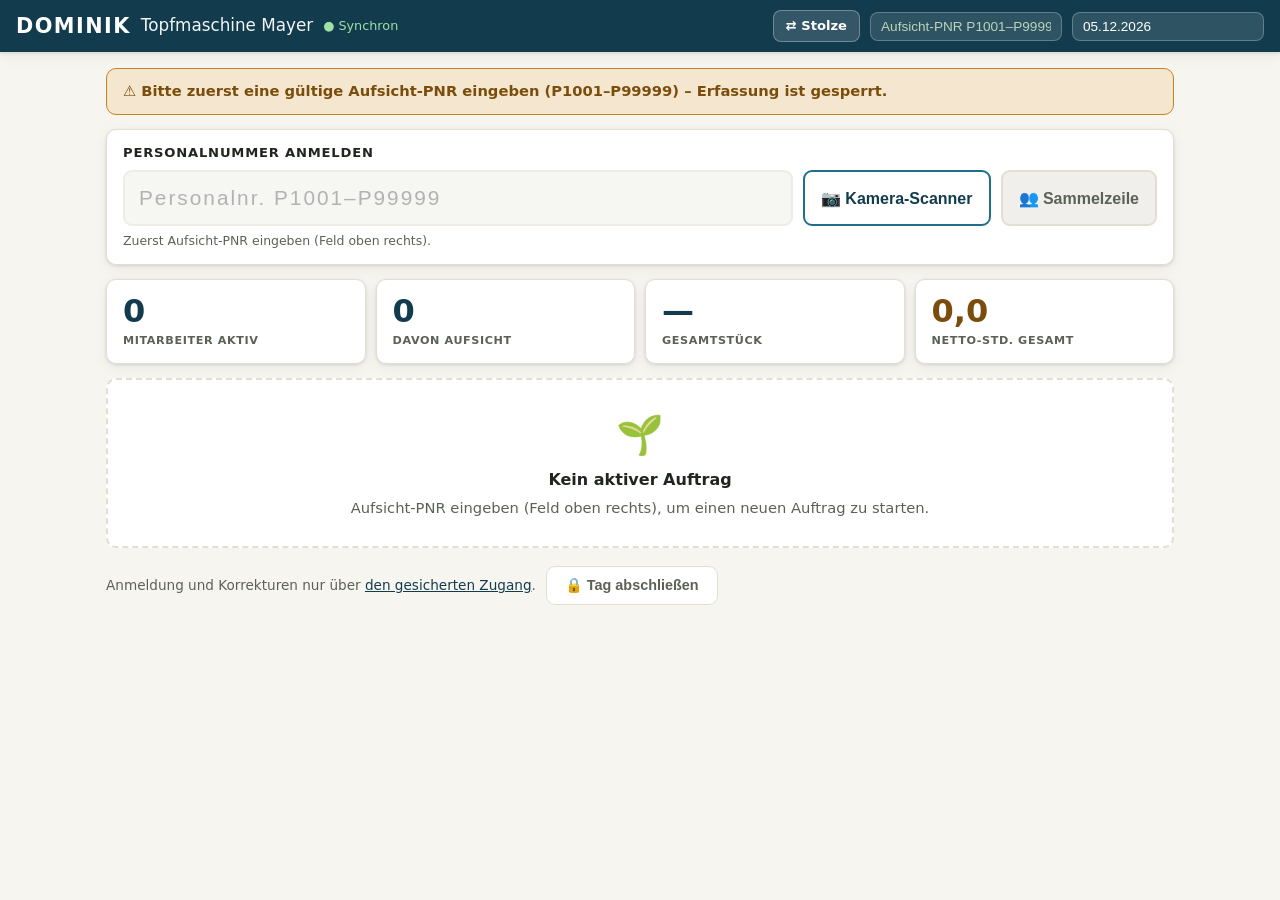
==== commit df005544: "„Personen“ → „Mitarbeiter“ geändert" ====
--- a/app/static/index.html
+++ b/app/static/index.html
@@ -301,7 +301,7 @@
   <div class="stat-row" id="statRow">
     <div class="stat-card">
       <div class="stat-val" id="statMA">0</div>
-      <div class="stat-lab">Personen aktiv</div>
+      <div class="stat-lab">Mitarbeiter aktiv</div>
     </div>
     <div class="stat-card">
       <div class="stat-val" id="statAufsicht">0</div>
@@ -1211,7 +1211,7 @@
   // Schicht-beenden Button: nur aktiv wenn Auftrag offen
 
   // Stat-Kacheln (auch ohne Auftrag sichtbar)
-  // "Personen aktiv" zaehlt bewusst ALLE aktiven Personen inkl. Aufsicht -
+  // "Mitarbeiter aktiv" zaehlt bewusst ALLE aktiven Personen inkl. Aufsicht -
   // die Aufsicht ist eine aktive Mitarbeiterin, keine Sonderkategorie. Genau
   // so rechnet auch die Auswertung: sie unterscheidet nirgends nach Rolle.
   // "davon Aufsicht" ist die Teilmenge - die Beschriftung sagt das jetzt auch,
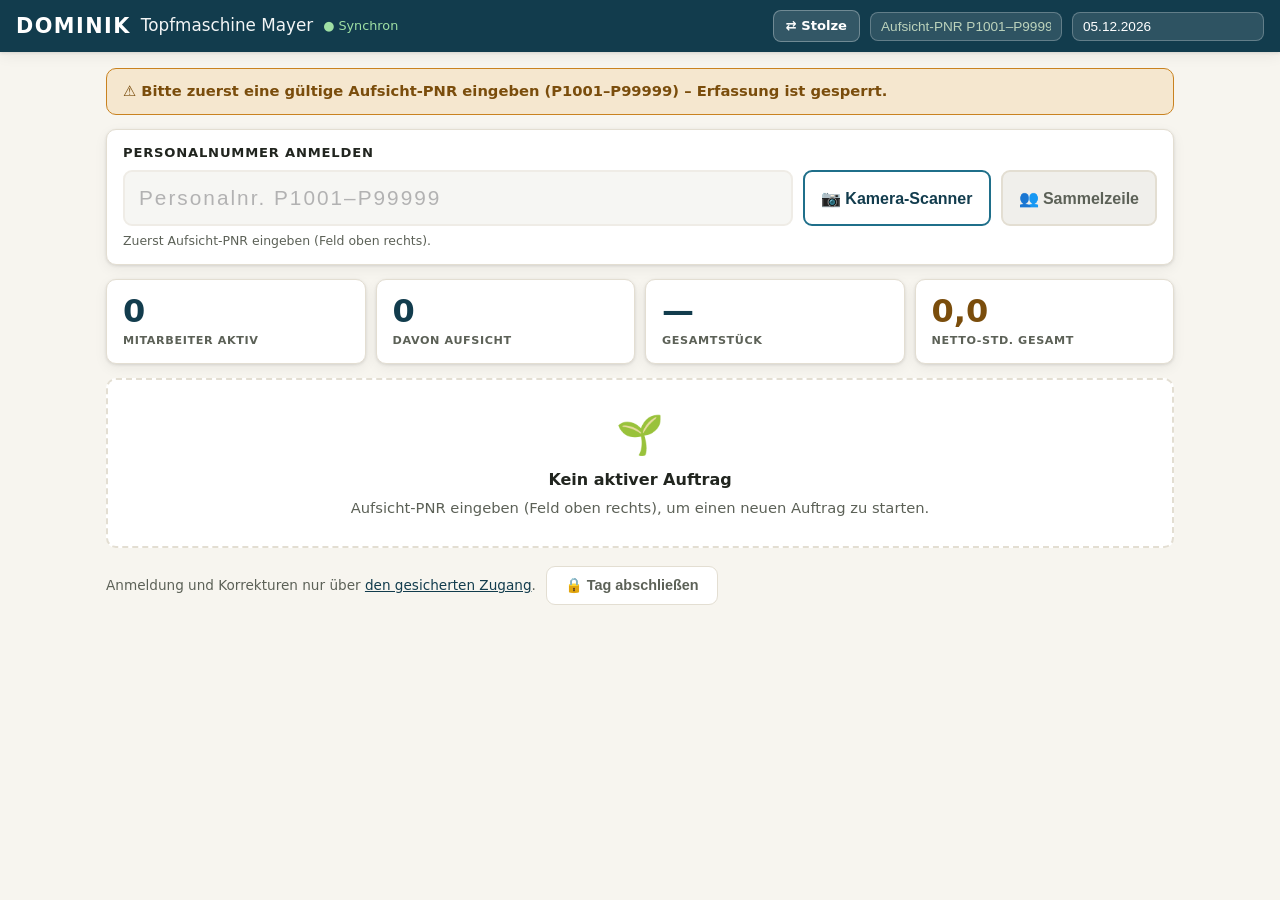
==== commit 25f57737: "Auftrag nachtrag möglich" ====
--- a/app/static/index.html
+++ b/app/static/index.html
@@ -41,6 +41,10 @@
 /* Tag-Abgeschlossen-Banner */
 .day-closed-banner{background:var(--danger);color:#fff;border-radius:0;padding:10px 18px;font-size:.95rem;font-weight:700;display:none;text-align:center;}
 .day-closed-banner.show{display:block;}
+/* Hinweis: Bearbeitung fuer ein anderes Datum als heute (Meister/Admin) */
+.fremdes-datum-banner{background:var(--amber);color:#3a2c00;border-radius:0;padding:10px 18px;font-size:.95rem;font-weight:700;display:none;text-align:center;}
+.fremdes-datum-banner.show{display:block;}
+.fremdes-datum-banner button{margin-left:10px;}
 
 /* Stat-Kacheln */
 .stat-row{display:flex;gap:10px;flex-wrap:wrap;margin-bottom:14px;}
@@ -277,6 +281,11 @@
 </header>
 
 <main>
+  <!-- Hinweis: Datum weicht von heute ab (Meister/Admin bearbeitet rueckwirkend) -->
+  <div class="fremdes-datum-banner" id="fremdesDatumBanner">
+    ✎ Bearbeitung fuer <b id="fremdesDatumText"></b> – nicht heute.
+    <button class="btn-tool btn-ghost" id="btnDatumHeute">Zurück zu heute</button>
+  </div>
   <!-- Tag-Abgeschlossen-Banner -->
   <div class="day-closed-banner" id="dayClosedBanner">
     🔒 Tag abgeschlossen – Erfassung gesperrt. Korrekturen nur noch mit Schreibrechten.
@@ -409,6 +418,7 @@
     <button class="btn-tool btn-ghost"   id="btnEditAuftrag">✎ Auftrag bearbeiten</button>
     <button class="btn-tool btn-danger"  id="btnDeleteAuftrag">🗑 Auftrag löschen</button>
     <button class="btn-tool btn-ghost"   id="btnTagWiederOeffnen" style="display:none">🔓 Tag wieder öffnen</button>
+    <button class="btn-tool btn-ghost"   id="btnChangeDate" title="Fuer einen anderen Tag Auftraege ansehen oder rueckwirkend anlegen">✎ Datum wechseln</button>
   </div>
 
   <div style="font-size:.75rem;color:var(--ink-soft);margin-top:8px" id="lastReload"></div>
@@ -949,6 +959,12 @@
 }
 function nowHM(){ const d = new Date(); return pad(d.getHours()) + ":" + pad(d.getMinutes()); }
 function pad(n){ return String(n).padStart(2, "0"); }
+// Einheitliche Quelle fuer "heute", u.a. um zu erkennen, ob state.datumISO
+// (per Datumswechsel) von heute abweicht.
+function heutigesDatumISO(){
+  const d = new Date();
+  return d.getFullYear() + "-" + pad(d.getMonth()+1) + "-" + pad(d.getDate());
+}
 function esc(s){ const t=document.createElement("div"); t.textContent=(s==null||s===undefined)?"":String(s); return t.innerHTML; }
 function isoToday(){ const d = new Date(); return d.getFullYear() + "-" + pad(d.getMonth()+1) + "-" + pad(d.getDate()); }
 function displayDate(iso){ const [y,m,d] = iso.split("-"); return `${d}.${m}.${y}`; }
@@ -1175,6 +1191,9 @@
   const svcPnr = $("fService").value.trim();
   const hasSvc = /^P\d{4,5}$/i.test(svcPnr);
   $("fDatum").value = state.datum;
+  const fremdesDatum = state.datumISO !== heutigesDatumISO();
+  $("fremdesDatumBanner").classList.toggle("show", fremdesDatum);
+  if(fremdesDatum) $("fremdesDatumText").textContent = state.datum;
   renderAuftragTabs();
 
   // Tag-Abgeschlossen-Banner
@@ -2811,7 +2830,13 @@
         }
       });
     }
-    const active = await TMSync.loadActiveAuftrag().catch(() => null);
+    // /api/auftrag/active liefert den global aktiven Auftrag (heutiges
+    // Datum, siehe get_active_auftrag) - fuer einen abweichend gewaehlten
+    // Tag (Datumswechsel, Meister/Admin) waere das immer der HEUTIGE
+    // Auftrag, nicht der des betrachteten Tages. Der Fallback-Zweig unten
+    // (letzter Auftrag aus state.auftraege) übernimmt fuer diesen Fall.
+    const heuteGewaehlt = state.datumISO === heutigesDatumISO();
+    const active = heuteGewaehlt ? await TMSync.loadActiveAuftrag().catch(() => null) : null;
     if(active && active.id){
       const existing = state.auftraege.find(x => x.id === active.id);
       if(existing){
@@ -2877,6 +2902,57 @@
   } catch(e){ /* offline - State beibehalten */ }
 }
 
+/* ── Datum wechseln (Meister/Admin) ────────────────────────────────────────
+ * Erlaubt, Auftraege eines anderen Tages anzusehen und - ueber den normalen
+ * Aufsicht-PNR-Fluss in handleServicePnr() - rueckwirkend neue anzulegen.
+ * /api/auftrag/active bleibt davon unberuehrt: es ist serverseitig auf heute
+ * beschraenkt (get_active_auftrag), damit ein rueckwirkend angelegter, noch
+ * offener Auftrag nie zum vermeintlich laufenden Auftrag des Hallentablets
+ * wird (das immer fuer heute erfasst). Siehe CLAUDE.md/Analyse zum Vorbild
+ * in produktiv._halle1_erfassung, rapido_tisch_erfassung, Blumenband. */
+async function changeDate(){
+  const darf = await ensureAdmin("Datum wechseln", "");
+  if(!darf) return;
+  const inp = prompt("Datum eingeben (JJJJ-MM-TT):", state.datumISO);
+  if(!inp) return;
+  const clean = inp.trim();
+  if(!/^\d{4}-\d{2}-\d{2}$/.test(clean)){
+    toast("Ungültiges Format – erwartet JJJJ-MM-TT", true);
+    return;
+  }
+  setDatum(clean);
+}
+
+function setDatum(iso){
+  state.datumISO = iso;
+  const [y, m, d] = iso.split("-");
+  state.datum = `${d}.${m}.${y}`;
+  // Tageswechsel: alte Auswahl verwerfen. state.auftraege wird in
+  // loadAndMerge() nur ergaenzt, nie geleert - ohne dies blieben Auftraege
+  // des vorherigen Tages in der Tab-Leiste stehen, vermischt mit denen des
+  // neu gewaehlten.
+  state.auftraege = [];
+  state.auftrag = null;
+  state.selectedAuftragId = null;
+  // dayIsClosed wird in loadAndMerge() bewusst nur auf true gesetzt, nie
+  // zurueck (Schutz gegen eine Race Condition beim Wiederoeffnen). Das gilt
+  // nur innerhalb eines Tages - ueber einen Datumswechsel hinweg muss der
+  // Wert neu ermittelt werden, sonst bliebe ein zuvor besuchter
+  // abgeschlossener Tag faelschlich fuer alle folgenden Tage gesperrt.
+  state.dayIsClosed = false;
+  // Aufsicht-PNR gehoert zum vorherigen Tag, nicht zum neu gewaehlten -
+  // sonst wandert sie beim naechsten Zurueckwechseln zu heute mit.
+  $("fService").value = "";
+  state.aufsichtPnr = "";
+  sessionStorage.removeItem("tm_aufsicht");
+  renderAll();
+  loadAndMerge();
+  toast(iso === heutigesDatumISO() ? "Zurück zu heute" : `Datum gewechselt auf ${state.datum}`);
+}
+
+$("btnChangeDate").onclick = changeDate;
+$("btnDatumHeute").onclick = () => setDatum(heutigesDatumISO());
+
 /* ── Init ───────────────────────────────────────────────────────────────────────── */
 async function init(){
   // Sitzung ermitteln, ohne den Seitenaufbau aufzuhalten. Ist der Auth-Dienst
@@ -2885,7 +2961,7 @@
   sitzungLaden();
 
   const now = new Date();
-  state.datumISO = now.getFullYear() + "-" + pad(now.getMonth()+1) + "-" + pad(now.getDate());
+  state.datumISO = heutigesDatumISO();
   state.datum    = pad(now.getDate()) + "." + pad(now.getMonth()+1) + "." + now.getFullYear();
 
   // Aufsicht-PNR aus sessionStorage wiederherstellen (bleibt im Tab, löscht sich beim Schließen)
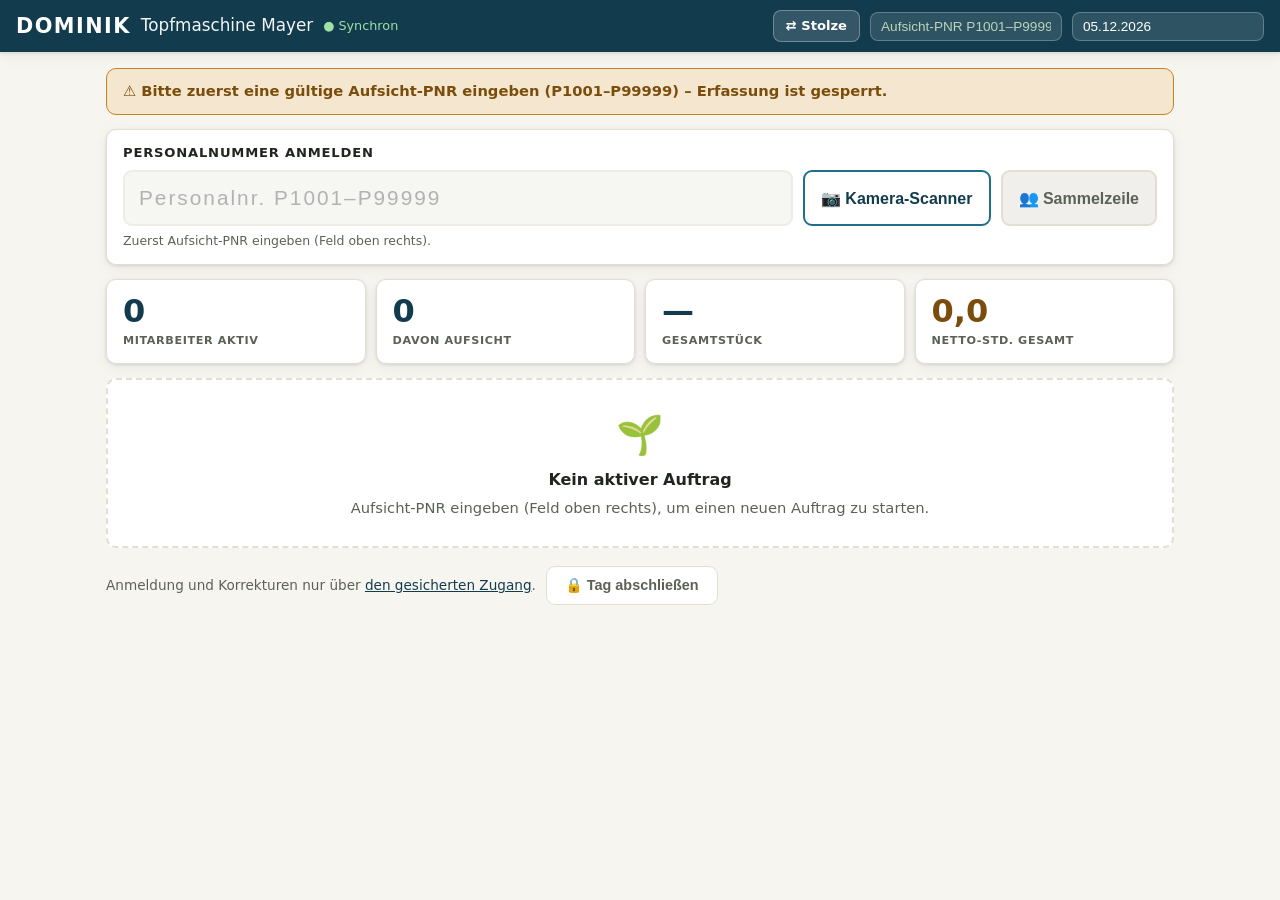
==== commit 1f28dedf: "Änderung Datum Button" ====
--- a/app/static/index.html
+++ b/app/static/index.html
@@ -278,6 +278,7 @@
   <a class="machine-switch-link" href="https://10.10.0.210:8446/" title="Zur Stolze-Erfassung wechseln">⇄ Stolze</a>
   <input class="session-field" id="fService" placeholder="Aufsicht-PNR P1001–P99999" type="text" inputmode="text" maxlength="6" autocomplete="off" />
   <input class="session-field" id="fDatum" style="min-width:110px" readonly />
+  <button id="btnChangeDate" title="Fuer einen anderen Tag Auftraege ansehen oder rueckwirkend anlegen" style="display:none;background:var(--amber);color:#7a4d0c;border:none;border-radius:6px;padding:4px 10px;font-size:.8rem;cursor:pointer;font-weight:600;">✎ Datum</button>
 </header>
 
 <main>
@@ -418,7 +419,6 @@
     <button class="btn-tool btn-ghost"   id="btnEditAuftrag">✎ Auftrag bearbeiten</button>
     <button class="btn-tool btn-danger"  id="btnDeleteAuftrag">🗑 Auftrag löschen</button>
     <button class="btn-tool btn-ghost"   id="btnTagWiederOeffnen" style="display:none">🔓 Tag wieder öffnen</button>
-    <button class="btn-tool btn-ghost"   id="btnChangeDate" title="Fuer einen anderen Tag Auftraege ansehen oder rueckwirkend anlegen">✎ Datum wechseln</button>
   </div>
 
   <div style="font-size:.75rem;color:var(--ink-soft);margin-top:8px" id="lastReload"></div>
@@ -896,6 +896,11 @@
 
   const reopenBtn = $("btnTagWiederOeffnen");
   if(reopenBtn) reopenBtn.style.display = (darf && state.dayIsClosed) ? "" : "none";
+
+  // Im Header statt in der scrollbaren Admin-Toolbar - direkt sichtbar, wie
+  // in Halle1/Rapido/Blumenband, nicht erst nach Scrollen durch Auftrag und
+  // Mitarbeiterliste.
+  $("btnChangeDate").style.display = darf ? "inline-block" : "none";
 
   $("adminBadge").textContent = darf ? `🔓 ${_rolle}` : "";
   $("adminTimerBar").textContent = "";
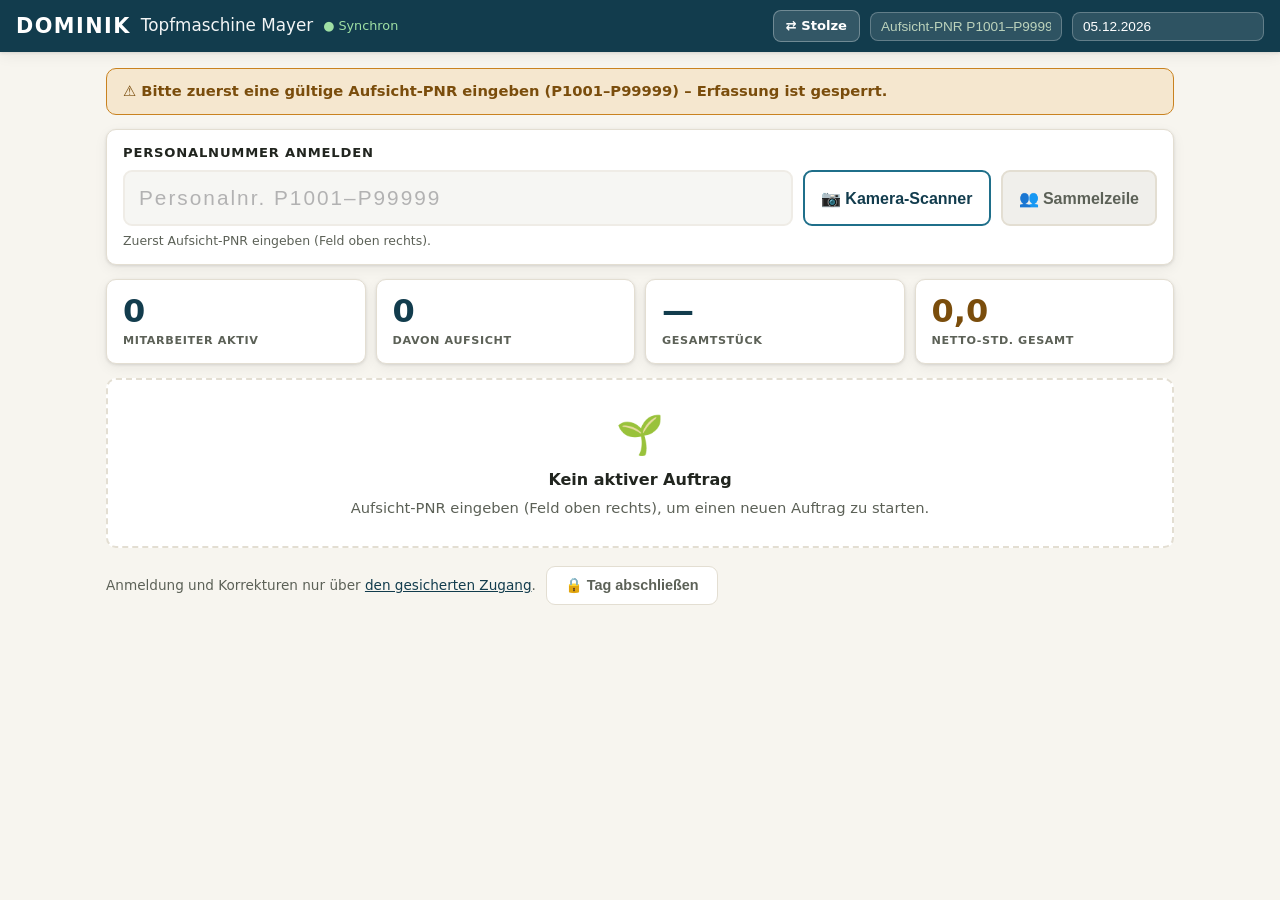
==== commit 86250460: "Änderung Produktionsplanung und Kulturen" ====
--- a/app/static/index.html
+++ b/app/static/index.html
@@ -6,9 +6,6 @@
 <title>Topfmaschine Mayer – DOMINIK</title>
 <style>
 :root {
-  /* Bewusst andere Grundfarbe als Topfmaschine_Stolze (dort gruen) - hier
-     Petrol/Blau, damit auf dem gemeinsam genutzten Tablet auf den ersten
-     Blick erkennbar ist, welche Maschine gerade erfasst wird. */
   --leaf:#1f6f8a; --leaf-dark:#123c4d; --leaf-light:#e2eef1;
   --paper:#f7f5ef; --paper-line:#e3ded2; --ink:#21251f; --ink-soft:#5c6157;
   --amber:#c9821f; --amber-soft:#f5e7cf; --amber-dark:#7a4d0c;
@@ -41,7 +38,7 @@
 /* Tag-Abgeschlossen-Banner */
 .day-closed-banner{background:var(--danger);color:#fff;border-radius:0;padding:10px 18px;font-size:.95rem;font-weight:700;display:none;text-align:center;}
 .day-closed-banner.show{display:block;}
-/* Hinweis: Bearbeitung fuer ein anderes Datum als heute (Meister/Admin) */
+/* Unuebersehbarer Hinweis: Meister/Admin arbeitet nicht am Produktionstag. */
 .fremdes-datum-banner{background:var(--amber);color:#3a2c00;border-radius:0;padding:10px 18px;font-size:.95rem;font-weight:700;display:none;text-align:center;}
 .fremdes-datum-banner.show{display:block;}
 .fremdes-datum-banner button{margin-left:10px;}
@@ -97,10 +94,28 @@
 .chip.on{background:var(--leaf-light);border-color:var(--leaf);color:var(--leaf-dark);font-weight:600;}
 .chip.topf.on{background:var(--amber-soft);border-color:var(--amber);color:var(--amber-dark);}
 .chip.arb.on{background:#e0ecff;border-color:#3b7fd4;color:#1a4a8a;}
-.chip .kul-num{font-size:.7rem;font-weight:700;background:var(--paper-line);color:var(--ink-soft);border-radius:4px;padding:1px 5px;margin-right:4px;display:inline-block;transition:background .12s,color .12s;}
-.chip.on .kul-num{background:var(--leaf-dark);color:#fff;}
 .freitext-kul{border:1px solid var(--paper-line);border-radius:7px;padding:7px 10px;font-size:.9rem;background:var(--paper);display:none;margin-top:6px;width:100%;max-width:280px;}
 .freitext-kul.show{display:block;}
+
+/* Notizfeld im Auftrag. Bewusst gross genug fuer die Bedienung mit dem
+   Finger auf dem Hallentablet. */
+.notiz-grp{margin-top:10px;padding-top:10px;border-top:1px solid var(--paper-line);}
+.notiz-head{display:flex;align-items:center;gap:10px;margin-bottom:5px;}
+.notiz-head .lab{font-size:.72rem;font-weight:800;text-transform:uppercase;letter-spacing:.8px;color:var(--ink-soft);}
+.notiz-status{font-size:.75rem;font-weight:600;color:var(--ink-soft);flex:1;}
+.notiz-status.ok{color:var(--leaf);}
+.notiz-zaehler{font-size:.72rem;color:var(--ink-soft);font-variant-numeric:tabular-nums;}
+.notiz-zaehler.voll{color:var(--danger);font-weight:700;}
+#notizFeld{width:100%;max-width:640px;border:1.5px solid var(--paper-line);border-radius:8px;padding:9px 11px;
+  font-size:.95rem;font-family:inherit;line-height:1.35;background:var(--paper);color:var(--ink);resize:vertical;min-height:52px;}
+#notizFeld:focus{outline:none;border-color:var(--leaf);background:#fff;}
+#notizFeld:disabled{background:var(--paper-line);color:var(--ink-soft);cursor:not-allowed;}
+.substrat-felder{display:flex;gap:16px;flex-wrap:wrap;margin-top:12px;}
+.substrat-felder>div{flex:1;min-width:180px;max-width:320px;}
+.substrat-felder label{display:block;font-size:.85rem;font-weight:700;margin-bottom:6px;}
+.substrat-felder input{width:100%;box-sizing:border-box;border:1.5px solid var(--paper-line);border-radius:8px;padding:10px 12px;background:var(--paper);color:var(--ink);font:inherit;}
+.substrat-felder input:focus{outline:2px solid var(--leaf);outline-offset:2px;background:#fff;}
+.substrat-felder input:disabled{background:var(--paper-line);color:var(--ink-soft);}
 
 /* Kultur-Header */
 .kul-header{font-size:.72rem;font-weight:800;text-transform:uppercase;letter-spacing:.8px;color:var(--ink-soft);margin-bottom:8px;}
@@ -133,9 +148,6 @@
 .gesamt-ma-detail{font-size:.78rem;color:var(--ink-soft);margin-top:1px;}
 .gesamt-highlight.gesamt-tile-fixed{width:200px;height:92px;box-sizing:border-box;display:flex;flex-direction:column;align-items:center;justify-content:center;}
 .gesamt-highlight.gesamt-tile-fixed .gesamt-lab{white-space:nowrap;}
-.machine-switch-link{color:#fff;background:rgba(255,255,255,.14);border:1px solid rgba(255,255,255,.3);border-radius:8px;padding:6px 12px;font-size:.82rem;font-weight:600;text-decoration:none;white-space:nowrap;}
-.machine-switch-link:hover{background:rgba(255,255,255,.24);}
-
 /* Scan-Bar */
 .scanbar{background:#fff;border:1px solid var(--paper-line);border-radius:var(--radius);box-shadow:var(--shadow);padding:14px 16px;margin-bottom:14px;}
 .scanbar .lead{font-size:.82rem;font-weight:800;text-transform:uppercase;letter-spacing:.8px;color:var(--ink);margin-bottom:8px;}
@@ -210,6 +222,8 @@
 .btn-tool{flex:1;min-width:130px;border:none;border-radius:9px;padding:12px 16px;font-size:.9rem;font-weight:700;cursor:pointer;}
 .btn-primary{background:var(--leaf);color:#fff;}
 .btn-ghost{background:#fff;border:1.5px solid var(--paper-line)!important;color:var(--ink-soft);}
+.machine-switch-link{color:#fff;background:rgba(255,255,255,.14);border:1px solid rgba(255,255,255,.3);border-radius:8px;padding:6px 12px;font-size:.82rem;font-weight:600;text-decoration:none;white-space:nowrap;}
+.machine-switch-link:hover{background:rgba(255,255,255,.24);}
 .btn-danger{background:var(--danger-soft);color:var(--danger);border:1.5px solid var(--danger)!important;}
 
 /* Toast */
@@ -263,6 +277,13 @@
   .cfg-row{gap:10px;}
   .gesamt-val{font-size:1.8rem;}
 }
+.chip[hidden],.chips[hidden]{display:none;}
+#kulturChips,#nkKulturChips{max-height:300px;overflow-y:auto;padding:3px;}
+.kultur-suche-label{display:block;font-size:.85rem;font-weight:700;margin-bottom:5px;}
+.kultur-suche{width:100%;max-width:420px;box-sizing:border-box;padding:11px 13px;border:1.5px solid var(--paper-line);border-radius:9px;font:inherit;background:var(--paper);color:var(--ink);}
+.kultur-suche:focus{outline:2px solid var(--leaf);outline-offset:2px;}
+.kultur-alle{padding:9px 12px;margin:8px 0;border:1px solid var(--leaf);border-radius:8px;background:var(--leaf-light);color:var(--leaf-dark);font:inherit;cursor:pointer;}
+.kultur-treffer{font-size:.8rem;color:var(--ink-soft);margin:7px 0 10px;}
 </style>
 </head>
 <body>
@@ -278,11 +299,10 @@
   <a class="machine-switch-link" href="https://10.10.0.210:8446/" title="Zur Stolze-Erfassung wechseln">⇄ Stolze</a>
   <input class="session-field" id="fService" placeholder="Aufsicht-PNR P1001–P99999" type="text" inputmode="text" maxlength="6" autocomplete="off" />
   <input class="session-field" id="fDatum" style="min-width:110px" readonly />
-  <button id="btnChangeDate" title="Fuer einen anderen Tag Auftraege ansehen oder rueckwirkend anlegen" style="display:none;background:var(--amber);color:#7a4d0c;border:none;border-radius:6px;padding:4px 10px;font-size:.8rem;cursor:pointer;font-weight:600;">✎ Datum</button>
+  <button id="btnChangeDate" title="Fuer einen anderen Tag Auftraege ansehen oder nachtraeglich anlegen" style="display:none;background:var(--amber);color:#7a4d0c;border:none;border-radius:6px;padding:4px 10px;font-size:.8rem;cursor:pointer;font-weight:600;">✎ Datum</button>
 </header>
 
 <main>
-  <!-- Hinweis: Datum weicht von heute ab (Meister/Admin bearbeitet rueckwirkend) -->
   <div class="fremdes-datum-banner" id="fremdesDatumBanner">
     ✎ Bearbeitung fuer <b id="fremdesDatumText"></b> – nicht heute.
     <button class="btn-tool btn-ghost" id="btnDatumHeute">Zurück zu heute</button>
@@ -336,15 +356,15 @@
     <div class="hint">Aufsicht-PNR eingeben (Feld oben rechts), um einen neuen Auftrag zu starten.</div>
   </div>
 
-  <!-- Aktiver Auftrag -->
+  <!-- Aktiver Auftrag mit manueller Mengenerfassung. -->
   <div id="auftragPanel" class="auftrag-panel" style="display:none">
-    <div class="auftrag-head">
+    <div class="auftrag-head" id="auftragHead">
       <span class="auftrag-nr" id="auftragNr">—</span>
       <span class="status-badge" id="statusBadge">offen</span>
       <span class="auftrag-datum" id="auftragDatum"></span>
       <span class="auftrag-zeiten" id="auftragZeiten"></span>
     </div>
-    <div class="auftrag-body">
+    <div class="auftrag-body" id="auftragBody">
       <!-- Kollabierbare Konfig: Kultur + Topfgröße -->
       <div id="konfigCollapsed" class="konfig-closed" style="display:none">
         <span class="konfig-sum" id="konfigSummary"></span>
@@ -353,6 +373,12 @@
       <div id="konfigExpanded">
         <div class="cfg-grp">
           <div class="kul-header" id="kulHeader">KULTUR — EINZELAUSWAHL</div>
+          <div id="kulturSuchbereich">
+          <label class="kultur-suche-label" for="kulturSuche">Kultur suchen</label>
+          <input class="kultur-suche" type="search" id="kulturSuche" placeholder="Namensanfang, z. B. Ho" autocomplete="off" aria-controls="kulturChips" />
+          <button type="button" class="kultur-alle" id="alleKulturen" aria-pressed="false">Alle Kulturen anzeigen</button>
+          <div class="kultur-treffer" id="kulturTreffer" role="status"></div>
+          </div>
           <div class="chips" id="kulturChips"></div>
           <input class="freitext-kul" id="kulturFrei" placeholder="Freitext-Kultur eingeben" />
         </div>
@@ -360,16 +386,40 @@
           <div class="lab">Topfgröße</div>
           <div class="chips" id="topfChips"></div>
         </div>
+      </div>
+      <div class="cfg-grp" id="auftragsZusatz">
+        <div class="lab" id="topfformLabel">Topfform *</div>
+        <div class="chips" id="topfformChips" role="group" aria-labelledby="topfformLabel" aria-describedby="konfigPflichtHinweis"></div>
+        <div class="substrat-felder">
+          <div><label for="substratAuftrNr">Substrate Auftr.Nr. *</label><input type="text" id="substratAuftrNr" maxlength="100" autocomplete="off" required></div>
+          <div><label for="substratArtNr">Art.Nr. *</label><input type="text" id="substratArtNr" maxlength="100" autocomplete="off" required></div>
+        </div>
+      </div>
+      <div style="font-size:.8rem;color:var(--ink-soft)" id="sonstRow"></div>
+
+      <!-- Notiz zum Auftrag: Probleme, Besonderheiten, Hinweise fuer die
+           Auswertung. Liegt auf der bestehenden Spalte "sonst", die bisher
+           nur im Admin-Dialog erreichbar war. -->
+      <div class="notiz-grp" id="notizGrp">
+        <div class="notiz-head">
+          <span class="lab" style="margin:0">📝 Notiz zum Auftrag</span>
+          <span class="notiz-status" id="notizStatus"></span>
+          <span class="notiz-zaehler" id="notizZaehler"></span>
+        </div>
+        <textarea id="notizFeld" maxlength="500" rows="2" spellcheck="true"
+                  placeholder="Probleme, Störungen, Besonderheiten …"></textarea>
+      </div>
+      <div id="fertigAktionen">
+        <div id="konfigPflichtHinweis" role="status" style="margin-top:12px;font-size:.85rem;color:var(--ink-soft)"></div>
         <button class="btn-fertig" type="button" id="btnFertig" disabled>✓ Fertig</button>
       </div>
-      <div style="font-size:.8rem;color:var(--ink-soft)" id="sonstRow"></div>
     </div>
     <div class="gesamt-bar">
-      <div class="gesamt-highlight gesamt-tile-fixed">
+      <div class="gesamt-highlight gesamt-tile-fixed" id="mengeTile">
         <input type="text" inputmode="numeric" enterkeyhint="done" class="gesamt-input" id="gesamtStueck" min="0" step="1" placeholder="—" title="Gesamtstück manuell eintragen" style="width:100%;text-align:center" />
         <div class="gesamt-lab">Produzierte Menge</div>
       </div>
-      <div style="color:var(--ink-soft);font-size:.85rem" id="gesamtInfo">Manuell erfassen – Mayer hat keinen automatischen Zähler.</div>
+      <div style="color:var(--ink-soft);font-size:.85rem" id="gesamtInfo">Produzierte Menge bitte manuell eintragen.</div>
 
       <div style="margin-left:auto">
         <div class="gesamt-ma" id="maInfo"></div>
@@ -603,12 +653,18 @@
     <div class="mc">
       <div>
         <div class="kul-header" id="nkKulHeader">KULTUR — EINZELAUSWAHL</div>
+        <label class="kultur-suche-label" for="nkKulturSuche">Kultur suchen</label>
+        <input class="kultur-suche" type="search" id="nkKulturSuche" placeholder="Namensanfang, z. B. Ho" autocomplete="off" aria-controls="nkKulturChips" />
+        <button type="button" class="kultur-alle" id="nkAlleKulturen" aria-pressed="false">Alle Kulturen anzeigen</button>
+        <div class="kultur-treffer" id="nkKulturTreffer" role="status"></div>
         <div class="chips" id="nkKulturChips"></div>
         <input class="freitext-kul" id="nkKulturFrei" placeholder="Freitext-Kultur" style="max-width:100%" />
       </div>
       <div id="nkTopfSection" style="display:none;margin-top:10px">
         <label>Topfgröße</label>
         <div class="chips" id="nkTopfChips"></div>
+        <label id="nkFormLabel" style="margin-top:12px">Topfform</label>
+        <div class="chips" id="nkFormChips" role="group" aria-labelledby="nkFormLabel"></div>
       </div>
       <div class="sec-head">Mitarbeiter in neuen Auftrag übernehmen</div>
       <div id="nkTransferList" style="display:flex;flex-direction:column;gap:6px;font-size:.9rem"></div>
@@ -670,7 +726,10 @@
         <div class="sec-head">Mitarbeiter-Zeiten</div>
         <div id="editMaRows"></div>
       </div>
-      <div><label>Sonstiges</label><input type="text" id="editSonst" /></div>
+      <!-- Dasselbe Feld wie die Notiz im Auftrag (Spalte sonst). maxlength
+           entspricht der Server-Grenze; ohne sie liefe eine zu lange Eingabe
+           in einen abgelehnten und dann blockierten Sync-Eintrag. -->
+      <div><label>Notiz / Sonstiges</label><input type="text" id="editSonst" maxlength="500" /></div>
     </div>
     <div class="mf">
       <button class="mbtn ghost" id="editCancel">Abbrechen</button>
@@ -709,13 +768,16 @@
   </div>
 </div>
 
-<script src="sync.js"></script>
+<!-- Versionsparameter verhindert eine alte Sync-Fassung aus dem Browser-Cache. -->
+<script src="sync.js?v=20261016-topfform-1"></script>
+<script src="/kulturen.js?v=20261016-topfform-1"></script>
 <script>
 "use strict";
 /* ── Konfiguration ───────────────────────────────────────────────────── */
 const PNR_MIN = 1001, PNR_MAX = 99999;
 const RELOCK_MIN = 5; // Minuten Sperrzeit nach doppeltem Scan
 let KULTUREN  = [];
+let KULTUR_FREITEXT = 23;
 let ARBEITEN  = [];
 let TOPFGROESSEN = [];
 
@@ -897,9 +959,8 @@
   const reopenBtn = $("btnTagWiederOeffnen");
   if(reopenBtn) reopenBtn.style.display = (darf && state.dayIsClosed) ? "" : "none";
 
-  // Im Header statt in der scrollbaren Admin-Toolbar - direkt sichtbar, wie
-  // in Halle1/Rapido/Blumenband, nicht erst nach Scrollen durch Auftrag und
-  // Mitarbeiterliste.
+  // Datumswechsel ist ein administrativer Eingriff und wird nur ueber HTTPS
+  // fuer Meister/Admin angeboten.
   $("btnChangeDate").style.display = darf ? "inline-block" : "none";
 
   $("adminBadge").textContent = darf ? `🔓 ${_rolle}` : "";
@@ -964,8 +1025,6 @@
 }
 function nowHM(){ const d = new Date(); return pad(d.getHours()) + ":" + pad(d.getMinutes()); }
 function pad(n){ return String(n).padStart(2, "0"); }
-// Einheitliche Quelle fuer "heute", u.a. um zu erkennen, ob state.datumISO
-// (per Datumswechsel) von heute abweicht.
 function heutigesDatumISO(){
   const d = new Date();
   return d.getFullYear() + "-" + pad(d.getMonth()+1) + "-" + pad(d.getDate());
@@ -981,9 +1040,15 @@
   m -= (pause || 0) * 60;
   return Math.max(0, m / 60);
 }
+/* Pausenfenster. Der Server liefert sie ueber /api/config (PAUSEN_FENSTER) und
+   rechnet die stuendliche Auswertung mit denselben Werten. Die Liste hier ist
+   nur der Rueckfall, falls die Konfiguration einmal nicht geladen werden
+   konnte - zwei getrennt gepflegte Fassungen waren der Grund, warum die
+   Auswertung die Pausenlage bisher nicht kannte. */
+let PAUSEN_FENSTER = [{s:9*60,e:9*60+15},{s:12*60,e:12*60+15},{s:15*60,e:15*60+15}];
 function calcAutoPause(start, ende){
   if(!start || !ende) return 0;
-  const BRK = [{s:9*60,e:9*60+15},{s:12*60,e:12*60+15},{s:15*60,e:15*60+15}];
+  const BRK = PAUSEN_FENSTER;
   const sM = timeToMin(start), eM0 = timeToMin(ende);
   let eM = eM0 < sM ? eM0 + 1440 : eM0;
   let min = 0;
@@ -991,7 +1056,7 @@
   return min / 60;
 }
 function kulturName(k, frei){
-  if(k === 23) return frei || "Freitext";
+  if(k === KULTUR_FREITEXT) return frei || "Freitext";
   if(k && k >= 1 && k <= KULTUREN.length) return KULTUREN[k-1];
   return "";
 }
@@ -1061,7 +1126,7 @@
   const miss = [];
   if(!a.auftrag_start) miss.push("Auftragsstart");
   if(a.kultur === null || a.kultur === undefined) miss.push("Kultur");
-  else if(a.kultur === KULTUREN.length + 1 && !(a.kultur_frei||"").trim()) miss.push("Freitext-Kultur");
+  else if(a.kultur === KULTUR_FREITEXT && !(a.kultur_frei||"").trim()) miss.push("Freitext-Kultur");
   if(!a.topfgroesse) miss.push("Topfgröße");
   if(closed && !a.auftrag_ende) miss.push("Auftragsende");
   if(closed && (a.gesamtstueck === null || a.gesamtstueck === undefined)) miss.push("Gesamtstück");
@@ -1075,7 +1140,7 @@
 
 function orderTabLabel(a){
   const kultur = getKulturName(a) || "Kultur offen";
-  const topf = a.topfgroesse || "Topf offen";
+  const topf = TMKulturen.topf(a.topfgroesse) || "Topf offen";
   const menge = (a.gesamtstueck !== null && a.gesamtstueck !== undefined) ? `${a.gesamtstueck} Stk` : "Menge offen";
   return `${kultur} · ${topf} · ${menge}`;
 }
@@ -1158,6 +1223,7 @@
   const a      = state.auftrag;
   const has    = !!a;
   const closed = a && a.status === "abgeschlossen";
+  const tagGesperrt = state.dayIsClosed;
   const naBtn  = $("btnNeuerAuftrag");
   const naHint = $("btnNeuerAuftragHint");
   const paBtn  = $("btnAuftragAbschliessen");
@@ -1171,11 +1237,14 @@
                     (gsObj !== null && gsObj !== undefined && !isNaN(Number(gsObj)) && Number(gsObj) >= 0);
   const hasKultur = a && (a.kultur !== null && a.kultur !== undefined);
   const hasTopf   = a && !!a.topfgroesse;
-  // Wenn Auftrag bereits abgeschlossen (nach Pause): Auftrag Neu trotzdem aktiv → geht direkt zu Step 2
-  const bereit    = has && (closed || (gsGültig && hasKultur && hasTopf));
+  // Bei offenem Tag darf nach einer Auftragspause direkt mit Schritt 2 weitergemacht werden.
+  const bereit    = !tagGesperrt && has && (closed || (gsGültig && hasKultur && hasTopf));
   naBtn.disabled  = !bereit;
   if(naHint){
-    if(!has || closed){
+    if(tagGesperrt){
+      naHint.textContent = "Tag bereits abgeschlossen";
+      naHint.classList.add("show");
+    } else if(!has || closed){
       naHint.classList.remove("show");
     } else if(!bereit){
       const miss = [];
@@ -1226,11 +1295,13 @@
   else if(!has)  $("scanHint").textContent = "Kein Auftrag aktiv – Enter im Aufsicht-PNR-Feld drücken um Auftrag zu starten.";
   else           $("scanHint").textContent = "Scan → Mitarbeiter wird dem laufenden Auftrag zugeordnet. Ohne einzelne PNR: 👥 Sammelzeile.";
 
-  // Kein-Auftrag-State
-  $("noAuftragState").style.display = has ? "none" : "block";
-  $("auftragPanel").style.display   = has ? "block" : "none";
-  $("malist").style.display         = has ? "block" : "none";
-  $("actionBar").style.display      = has ? "flex"  : "none";
+  // Ohne Auftrag bleiben nur Uebersicht und Anmeldung sichtbar.
+  $("noAuftragState").style.display=has ? "none" : "block";
+  $("auftragPanel").style.display=has ? "block" : "none";
+  $("auftragHead").style.display=has ? "" : "none";
+  $("auftragBody").style.display=has ? "" : "none";
+  $("malist").style.display=has ? "block" : "none";
+  $("actionBar").style.display=has ? "flex" : "none";
 
   // Schicht-beenden Button: nur aktiv wenn Auftrag offen
 
@@ -1255,7 +1326,14 @@
     ? totalMH.toLocaleString("de-DE",{maximumFractionDigits:1})
     : "0,0";
 
-  if(!has) { refreshAdminUI(); return; }
+  if(!has) {
+    $("auftragPanel").classList.remove("incomplete");
+    $("auftragPanel").title = "";
+    $("maInfo").textContent = "";
+    $("maInfoDetail").textContent = "";
+    refreshAdminUI();
+    return;
+  }
   const closed = a.status === "abgeschlossen";
   const orderMissing = auftragMissingList(a, closed);
   $("auftragPanel").classList.toggle("incomplete", orderMissing.length > 0);
@@ -1277,11 +1355,13 @@
   // Konfig-Collapse: beim ersten Laden eines Auftrags auto-kollabieren wenn schon konfiguriert
   if(a.id !== _lastAuftragId){
     _lastAuftragId = a.id;
-    const alreadyConfigured = !!(a.kultur !== null && a.kultur !== undefined && a.topfgroesse);
+    const alreadyConfigured = fehlendeKonfig(a).length === 0;
     _konfigCollapsed = alreadyConfigured;
     _konfigEditTopf  = alreadyConfigured ? null : null; // bei neuem Auftrag: Topf nicht vorbelegt
   }
   renderKulturSection(a);
+  renderNotiz(a);
+  renderZusatz(a);
 
   // Gesamtstück: Input-Feld befüllen (nur wenn kein Fokus)
   const gs = $("gesamtStueck");
@@ -1310,7 +1390,7 @@
   $("gesamtInfo").textContent = totalMH > 0
     ? `${totalMH.toLocaleString("de-DE",{maximumFractionDigits:1})} Netto-Std.`
     : "";
-  // Kopfzahl neben der Menge.
+  // Kopfzahl zum Auftrag.
   //
   // Gezaehlt werden Personen, nicht Zeilen: eine Sammelzeile mit sieben Leuten
   // stand hier frueher als eine einzige, womit die Anzeige "2 aktiv" meldete,
@@ -1347,16 +1427,13 @@
 function chipSetup(container, items, current, onSelect, extraClass){
   container.innerHTML = "";
   items.forEach((label, i) => {
+    if(!label) return;
     const idx = i + 1;
     const b = document.createElement("button");
     b.type = "button";
     b.className = "chip" + (extraClass ? " " + extraClass : "") + (current === idx ? " on" : "");
     b.dataset.v = idx;
-    if(extraClass === "kul"){
-      b.innerHTML = `<span class="kul-num">${idx}</span>${label}`;
-    } else {
-      b.textContent = label;
-    }
+    b.textContent = label;
     b.onclick = () => onSelect(idx === current ? null : idx);
     container.appendChild(b);
   });
@@ -1364,37 +1441,193 @@
 
 function getKulturName(a){
   if(!a || a.kultur === null || a.kultur === undefined) return null;
-  const freiIdx = KULTUREN.length + 1;
+  const freiIdx = KULTUR_FREITEXT;
   if(a.kultur === freiIdx) return a.kultur_frei || "Freitext";
   return KULTUREN[a.kultur - 1] || null;
 }
 
+/* ── Notiz zum Auftrag ───────────────────────────────────────────────────
+   Liegt auf der bestehenden Spalte "sonst". Drei Dinge sind hier wichtig und
+   nicht offensichtlich:
+
+   1. renderAll() laeuft alle 30 Sekunden ueber den periodischen Abgleich. Ohne
+      Fokus- und Aenderungsschutz wuerde das Feld waehrend des Tippens vom
+      Serverstand ueberschrieben.
+   2. Gespeichert wird entprellt schon beim Tippen, nicht erst beim Verlassen
+      des Feldes: der Seitenzustand liegt nur im Arbeitsspeicher, ein Neuladen
+      vor dem Speichern wuerde den Text sonst verlieren.
+   3. Bei abgeschlossenem Auftrag oder abgeschlossenem Tag verlangt der Server
+      eine Schreibrolle. Das Feld wird deshalb gesperrt statt in einen
+      abgelehnten und dann blockierten Sync-Eintrag zu laufen.            */
+const NOTIZ_MAX      = 500;   // identisch zur Server-Grenze (max_length=500)
+const NOTIZ_ENTPRELL = 800;   // ms
+let _notizTimer   = null;
+let _notizDirty   = false;    // ungespeicherte Eingabe im Feld?
+let _notizAuftrag = null;     // zu welchem Auftrag gehoert der Feldinhalt?
+
+const _zusatzLokal = new Map();
+function schuetzeZusatz(a,server){
+  const entwurf=_zusatzLokal.get(a.id);if(!entwurf)return;
+  if(Object.keys(entwurf).every(k=>(server[k] || '')===entwurf[k])) _zusatzLokal.delete(a.id);
+  Object.assign(a,entwurf);
+}
+function renderZusatz(a){
+  const gesperrt=konfigGesperrt(a);
+  for(const [id,key] of [['substratAuftrNr','substrat_auftr_nr'],['substratArtNr','substrat_art_nr']]){
+    const el=$(id);
+    if(el.dataset.auftragId!==a.id || document.activeElement!==el) el.value=a[key] || '';
+    el.dataset.auftragId=a.id;el.disabled=gesperrt;
+  }
+  const c=$('topfformChips');c.replaceChildren();
+  for(const form of ['rund','eckig']){
+    const b=document.createElement('button');b.type='button';b.textContent=form;
+    b.className='chip topf'+(a.topfform===form?' on':'');b.disabled=gesperrt;
+    b.setAttribute('aria-pressed',String(a.topfform===form));
+    b.onclick=()=>{if(konfigGesperrt(a))return;a.topfform=a.topfform===form?'':form;queueZusatz(a);_konfigCollapsed=false;renderKulturSection(a);renderZusatz(a);};
+    c.appendChild(b);
+  }
+  updateFertig(a);
+}
+function queueZusatz(a){
+  _zusatzLokal.set(a.id,{topfform:a.topfform || '',substrat_auftr_nr:a.substrat_auftr_nr || '',substrat_art_nr:a.substrat_art_nr || ''});
+  return TMSync.queueAuftragZusatz({auftrag_id:a.id,topfform:a.topfform || '',
+    substrat_auftr_nr:a.substrat_auftr_nr || '',substrat_art_nr:a.substrat_art_nr || ''});
+}
+for(const [id,key] of [['substratAuftrNr','substrat_auftr_nr'],['substratArtNr','substrat_art_nr']]){
+  $(id).addEventListener('input',()=>{
+    const el=$(id),a=state.auftraege.find(x=>x.id===el.dataset.auftragId);
+    if(!a || konfigGesperrt(a))return;
+    a[key]=el.value;queueZusatz(a);_konfigCollapsed=false;renderKulturSection(a);
+  });
+}
+
+function renderNotiz(a){
+  const el = $("notizFeld"); if(!el) return;
+  const gesperrt = konfigGesperrt(a);
+  el.disabled = gesperrt;
+  el.placeholder = !gesperrt ? "Probleme, Störungen, Besonderheiten …"
+    : (state.dayIsClosed ? "Tag abgeschlossen – Änderung nur über Bearbeiten"
+                         : "Auftrag abgeschlossen – Änderung nur über Bearbeiten");
+
+  // Auftragswechsel: ausstehende Eingabe des vorigen Auftrags erst sichern,
+  // sonst landet sie beim falschen Auftrag oder geht verloren.
+  if(_notizAuftrag && _notizAuftrag !== a.id){
+    if(_notizDirty) notizSpeichern(_notizAuftrag, el.value);
+    _notizDirty = false;
+  }
+  _notizAuftrag = a.id;
+
+  const serverwert = a.sonst || "";
+  if(document.activeElement !== el && !_notizDirty && el.value !== serverwert){
+    el.value = serverwert;
+  }
+  notizZaehlerAktualisieren();
+}
+
+function notizZaehlerAktualisieren(){
+  const el = $("notizFeld"), z = $("notizZaehler"); if(!el || !z) return;
+  const n = el.value.length;
+  z.textContent = n > NOTIZ_MAX - 100 ? `${n}/${NOTIZ_MAX}` : "";
+  z.classList.toggle("voll", n >= NOTIZ_MAX);
+}
+
+function notizStatus(text, ok){
+  const s = $("notizStatus"); if(!s) return;
+  s.textContent = text || "";
+  s.classList.toggle("ok", !!ok);
+}
+
+function notizSpeichern(auftragId, text){
+  if(!auftragId) return;
+  const wert = String(text || "").slice(0, NOTIZ_MAX);
+  const a = state.auftraege.find(x => x.id === auftragId) || state.auftrag;
+  if(a && (a.sonst || "") === wert){ _notizDirty = false; notizStatus(""); return; }
+  if(a) a.sonst = wert;
+  // Eigene Vorgangskennung: die Warteschlange haelt je Kennung nur einen
+  // Eintrag. Mit der allgemeinen Kennung "aupd-<id>" wuerde eine spaeter
+  // geaenderte Topfgroesse die noch nicht gesendete Notiz ueberschreiben.
+  TMSync.queueAuftragNotiz({ auftrag_id: auftragId, sonst: wert });
+  _notizDirty = false;
+  notizStatus("gespeichert", true);
+  setTimeout(() => { if(!_notizDirty) notizStatus(""); }, 2500);
+}
+
+(function notizFeldVerdrahten(){
+  const el = $("notizFeld"); if(!el) return;
+  el.addEventListener("input", () => {
+    _notizDirty = true;
+    notizStatus("wird gespeichert …");
+    notizZaehlerAktualisieren();
+    clearTimeout(_notizTimer);
+    _notizTimer = setTimeout(() => notizSpeichern(_notizAuftrag, el.value), NOTIZ_ENTPRELL);
+  });
+  el.addEventListener("blur", () => {
+    clearTimeout(_notizTimer);
+    if(_notizDirty) notizSpeichern(_notizAuftrag, el.value);
+  });
+  // Enter fuegt eine Zeile ein und darf nicht als Abschluss wirken; der
+  // Scanner-Listener nimmt dieses Feld ohnehin aus (siehe dort).
+  el.addEventListener("keydown", ev => { ev.stopPropagation(); });
+  // Beim Schliessen des Tabs oder Wechsel in den Hintergrund noch sichern.
+  window.addEventListener("beforeunload", () => {
+    if(_notizDirty) notizSpeichern(_notizAuftrag, el.value);
+  });
+  document.addEventListener("visibilitychange", () => {
+    if(document.hidden && _notizDirty) notizSpeichern(_notizAuftrag, el.value);
+  });
+})();
+
+let _kulturSucheAuftragId = null;
+function fehlendeKonfig(a, mitEntwurf=false){
+  const fehlt=[];
+  if(a.kultur === null || a.kultur === undefined) fehlt.push('Kultur');
+  if(a.kultur === KULTUR_FREITEXT && !String(a.kultur_frei || '').trim()) fehlt.push('Freitext-Kultur');
+  if(!(mitEntwurf && _konfigEditTopf !== null ? _konfigEditTopf : a.topfgroesse)) fehlt.push('Topfgröße');
+  if(!['rund','eckig'].includes(a.topfform)) fehlt.push('Topfform');
+  if(!String(a.substrat_auftr_nr || '').trim()) fehlt.push('Substrate Auftr.Nr.');
+  if(!String(a.substrat_art_nr || '').trim()) fehlt.push('Art.Nr.');
+  return fehlt;
+}
+function updateFertig(a){
+  const fehlt=fehlendeKonfig(a,true);
+  const eingeklappt=_konfigCollapsed && fehlendeKonfig(a).length===0;
+  $('btnFertig').disabled=konfigGesperrt(a) || fehlt.length>0;
+  for(const id of ['auftragsZusatz','notizGrp','fertigAktionen']){
+    $(id).style.display=eingeklappt ? 'none' : 'block';
+  }
+  $('konfigPflichtHinweis').textContent=fehlt.length ? 'Noch erforderlich: '+fehlt.join(', ') : '';
+}
 function renderKulturSection(a){
-  const hasKultur = a.kultur !== null && a.kultur !== undefined;
-  const hasTopf   = !!a.topfgroesse;
-  const ready     = hasKultur && hasTopf;
+  if(_kulturSucheAuftragId !== a.id){
+    $("kulturSuche").value = "";
+    $("kulturChips").dataset.alleAnzeigen = "false";
+    $("alleKulturen").textContent = "Alle Kulturen anzeigen";
+    $("alleKulturen").setAttribute("aria-pressed", "false");
+    _kulturSucheAuftragId = a.id;
+  }
+  const ready = fehlendeKonfig(a).length === 0;
   // Kollabiert oder expandiert?
   if(_konfigCollapsed && ready){
     $("konfigCollapsed").style.display = "flex";
     $("konfigExpanded").style.display  = "none";
-    $("konfigSummary").textContent = `${getKulturName(a)} · ${a.topfgroesse}`;
+    $("konfigSummary").textContent = `${getKulturName(a)} · ${TMKulturen.topf(a.topfgroesse)} · ${a.topfform} · Substrate Auftr.Nr.: ${a.substrat_auftr_nr} · Art.Nr.: ${a.substrat_art_nr}`;
   } else {
     $("konfigCollapsed").style.display = "none";
     $("konfigExpanded").style.display  = "block";
     renderKulturChips(a);
     updateKulturTopfUI(a);
-  }
+    renderTopfChips(a);
+  }
+  updateFertig(a);
 }
 
 function updateKulturTopfUI(a){
-  const freiIdx = KULTUREN.length + 1;
   const hasKultur = a.kultur !== null && a.kultur !== undefined;
   // Topf-Section sichtbar sobald Kultur gewählt
   $("topfSection").style.display = hasKultur ? "block" : "none";
-  // Fertig-Button: Kultur UND frisch gewähltes Topf erforderlich
-  $("btnFertig").disabled = !(hasKultur && (_konfigEditTopf !== null || !!a.topfgroesse));
+  updateFertig(a);
   // Kultur-Header
-  $("kulHeader").textContent = `KULTUR — EINZELAUSWAHL, ${freiIdx} = FREITEXT`;
+  $("kulHeader").textContent = "KULTUR — EINZELAUSWAHL";
 }
 
 function renderTopfChips(a){
@@ -1405,74 +1638,132 @@
     const b = document.createElement("button");
     // Topfgröße NIEMALS vorbelegt — nur die in dieser Session aktiv gewählte (_konfigEditTopf)
     const selectedTopf = _konfigEditTopf !== null ? _konfigEditTopf : a.topfgroesse;
-    b.type = "button"; b.className = "chip topf" + (selectedTopf === name ? " on" : "");
+    b.type = "button"; b.className = "chip topf" + (TMKulturen.topf(selectedTopf) === name ? " on" : "");
     b.textContent = name;
     b.disabled = gesperrt;
     b.onclick = () => {
       if(gesperrt) return;
       _konfigEditTopf = (_konfigEditTopf === name ? null : name);
       renderTopfChips(a);
-      $("btnFertig").disabled = !(a.kultur !== null && (_konfigEditTopf !== null || !!a.topfgroesse));
+      updateFertig(a);
     };
     c.appendChild(b);
   });
 }
 
+// Nur die Schaltflaechen umordnen: Nummern und Klickzuordnungen bleiben erhalten.
+// Suchfelder bleiben beim periodischen Rendern unangetastet; nur die Treffer
+// werden erneuert. Die Suche ist rein lokal und schreibt nichts in die Outbox.
+function filterKulturSuche(a=state.auftrag){
+  const gewaehlt=a && a.kultur !== null && a.kultur !== undefined;
+  const c=$("kulturChips");
+  $("kulturSuchbereich").style.display=gewaehlt ? "none" : "block";
+  if(gewaehlt){
+    c.hidden=false;
+    [...c.children].forEach(b=>{b.hidden=Number(b.dataset.kulturId)!==a.kultur;});
+  }else{
+    TMKulturen.filterChips(c, $("kulturSuche").value, $("kulturTreffer"));
+  }
+}
+function resetKultursuche(){
+  $("kulturSuche").value="";
+  $("kulturChips").dataset.alleAnzeigen="false";
+  $("alleKulturen").textContent="Alle Kulturen anzeigen";
+  $("alleKulturen").setAttribute("aria-pressed","false");
+}
+function filterNkKulturSuche(){
+  TMKulturen.filterChips($("nkKulturChips"), $("nkKulturSuche").value, $("nkKulturTreffer"));
+}
+function kulturSucheBedienung(inputId, containerId, buttonId, filtern){
+  $(inputId).addEventListener("input", ()=>{
+    $(containerId).dataset.alleAnzeigen = "false";
+    $(buttonId).textContent = "Alle Kulturen anzeigen";
+    $(buttonId).setAttribute("aria-pressed", "false");
+    filtern();
+  });
+  $(buttonId).onclick = ()=>{
+    const alle = $(containerId).dataset.alleAnzeigen !== "true";
+    $(containerId).dataset.alleAnzeigen = String(alle);
+    $(inputId).value = "";
+    $(buttonId).textContent = alle ? "Liste ausblenden" : "Alle Kulturen anzeigen";
+    $(buttonId).setAttribute("aria-pressed", String(alle));
+    filtern();
+  };
+}
+kulturSucheBedienung("kulturSuche", "kulturChips", "alleKulturen", filterKulturSuche);
+kulturSucheBedienung("nkKulturSuche", "nkKulturChips", "nkAlleKulturen", filterNkKulturSuche);
+
+function sortiereKulturChips(container){
+  const name = b => b.textContent;
+  [...container.children]
+    .sort((a,b)=>name(a).localeCompare(name(b), "de"))
+    .forEach(b=>container.appendChild(b));
+}
+
 function renderKulturChips(a){
-  const freiIdx = KULTUREN.length + 1;
+  const freiIdx = KULTUR_FREITEXT;
   const c = $("kulturChips"); if(!c) return;
   const gesperrt = konfigGesperrt(a);
   c.innerHTML = "";
   KULTUREN.forEach((name, i) => {
+    if(!name) return;
     const idx = i + 1;
     const b = document.createElement("button");
     b.type = "button"; b.className = "chip kul" + (a.kultur === idx ? " on" : "");
-    b.innerHTML = `<span class="kul-num">${idx}</span>${name}`;
+    b.textContent = name;
+    b.dataset.kulturId=String(idx);
     b.disabled = gesperrt;
     b.onclick = () => {
       if(gesperrt) return;
       a.kultur = (a.kultur === idx ? null : idx);
+      if(a.kultur===null) resetKultursuche();
       if(a.kultur !== freiIdx) a.kultur_frei = "";
       _konfigEditTopf = null;
       a.topfgroesse = "";
-      TMSync.queueAuftragUpdate({ auftrag_id: a.id, kultur: a.kultur, kultur_frei: a.kultur_frei, topfgroesse: "" });
+      queueKonfig(a);
       renderKulturChips(a);
       $("kulturFrei").classList.toggle("show", a.kultur === freiIdx);
       updateKulturTopfUI(a);
       renderTopfChips(a);
+      if(a.kultur===null) $("kulturSuche").focus();
     };
     c.appendChild(b);
   });
   // Freitext-Chip
   const bf = document.createElement("button");
   bf.type = "button"; bf.className = "chip kul" + (a.kultur === freiIdx ? " on" : "");
-  bf.innerHTML = `<span class="kul-num">${freiIdx}</span>Freitext`;
+  bf.textContent = "Freitext";
+  bf.dataset.kulturId=String(freiIdx);
   bf.disabled = gesperrt;
   bf.onclick = () => {
     if(gesperrt) return;
     a.kultur = (a.kultur === freiIdx ? null : freiIdx);
+    if(a.kultur===null) resetKultursuche();
     _konfigEditTopf = null;
     a.topfgroesse = "";
-    TMSync.queueAuftragUpdate({ auftrag_id: a.id, kultur: a.kultur, kultur_frei: a.kultur_frei, topfgroesse: "" });
+    queueKonfig(a);
     renderKulturChips(a);
     $("kulturFrei").classList.toggle("show", a.kultur === freiIdx);
     updateKulturTopfUI(a);
     renderTopfChips(a);
+    if(a.kultur===null) $("kulturSuche").focus();
   };
   c.appendChild(bf);
+  sortiereKulturChips(c);
+  filterKulturSuche(a);
   $("kulturFrei").classList.toggle("show", a.kultur === freiIdx);
   $("kulturFrei").disabled = gesperrt;
   $("kulturFrei").value = a.kultur_frei || "";
   // Header aktualisieren
-  $("kulHeader").textContent = `KULTUR — EINZELAUSWAHL, ${freiIdx} = FREITEXT`;
+  $("kulHeader").textContent = "KULTUR — EINZELAUSWAHL";
 }
 
 // Fertig-Button Handler — commit Topf zu a.topfgroesse, kollabieren
 $("btnFertig").onclick = () => {
   const a = state.auftrag; if(!a) return;
-  if(_konfigEditTopf === null && !a.topfgroesse) return; // Sicherheitscheck
+  if(konfigGesperrt(a) || fehlendeKonfig(a,true).length) return;
   if(_konfigEditTopf !== null) a.topfgroesse = _konfigEditTopf;
-  TMSync.queueAuftragUpdate({ auftrag_id: a.id, topfgroesse: a.topfgroesse });
+  queueKonfig(a);
   _konfigCollapsed = true;
   renderAll(); // Neuer-Auftrag-Button-Zustand und Zusammenfassung aktualisieren
 };
@@ -1493,7 +1784,8 @@
   if(!state.auftrag) return;
   if(konfigGesperrt(state.auftrag)) return;
   state.auftrag.kultur_frei = $("kulturFrei").value;
-  TMSync.queueAuftragUpdate({ auftrag_id: state.auftrag.id, kultur_frei: state.auftrag.kultur_frei });
+  queueKonfig(state.auftrag);
+  updateFertig(state.auftrag);
 });
 
 // Produzierte Menge manuell eintragen; Leeren ist gegen versehentliches Loeschen geschuetzt.
@@ -1723,6 +2015,10 @@
   const a = state.auftrag;
   const now = nowHM();
   if(!a){
+    if(state.dayIsClosed){
+      toast("Tag ist bereits abgeschlossen", true);
+      return;
+    }
     // Neuen Auftrag anlegen + Aufsicht eintragen
     const auftragId = TMSync.newOpId();
     const mzId      = TMSync.newOpId();
@@ -2017,6 +2313,13 @@
 document.addEventListener("keydown", ev => {
   _audioWake(); // Audio-Kontext bei jedem Tastendruck aufwecken (Scanner)
   if(ev.target.id === "iPnr" || ev.target.id === "fService") return;
+  // Notizfeld ausnehmen. Ohne diese Zeile waere es unbenutzbar: der Scanner-
+  // Zweig sammelt Ziffern, unterdrueckt ab dem zweiten Zeichen die Eingabe
+  // und macht aus einem Enter (Zeilenumbruch) einen PNR-Scan - und setzt das
+  // Feld dabei ueber scanField.value = scanFieldVal auf den Stand vor der
+  // Ziffer zurueck. Getippter Text waere damit weg.
+  if(["substratAuftrNr","substratArtNr"].includes(ev.target.id)) return;
+  if(ev.target.id === "notizFeld" || ev.target.id === "kulturSuche" || ev.target.id === "nkKulturSuche") return;
   if(ev.target.type === "password") return;
   const tag = (ev.target.tagName||"").toLowerCase();
   const inField = tag === "input" || tag === "textarea";
@@ -2102,11 +2405,12 @@
 })();
 
 /* ── Neue-Kultur-Modal ───────────────────────────────────────────────── */
+let _nkForm = "";
 let _nkKultur = null, _nkKulturFrei = "", _nkTopf = "", _nkTransferIds = new Set(), _nkEnde = "", _nkStueck = null;
 
 function openNeueKulturModal(){
   const a = state.auftrag; if(!a) return;
-  const freiIdx = KULTUREN.length + 1;
+  const freiIdx = KULTUR_FREITEXT;
   // Endzeit vorbelegen
   $("nkEnde").value = nowHM();
   // Gesamtstück vorbelegen
@@ -2118,7 +2422,7 @@
   // Laufenden Auftrag anzeigen
   const kulName = a.kultur === freiIdx ? (a.kultur_frei || "Freitext")
                 : (a.kultur && a.kultur >= 1 && a.kultur <= KULTUREN.length ? KULTUREN[a.kultur - 1] : "—");
-  const topfName = a.topfgroesse || "—";
+  const topfName = TMKulturen.topf(a.topfgroesse) || "—";
   const info = $("nkCurrentInfo");
   if(info) info.innerHTML = `<b>Laufender Auftrag:</b> ${esc(kulName)} &nbsp;·&nbsp; ${esc(topfName)}`;
   $("nkStueck").addEventListener("keydown", ev => {
@@ -2134,8 +2438,12 @@
 }
 
 function openNkStep2Modal(a){
-  const freiIdx = KULTUREN.length + 1;
-  _nkKultur = null; _nkKulturFrei = ""; _nkTopf = "";
+  const freiIdx = KULTUR_FREITEXT;
+  _nkKultur = null; _nkKulturFrei = ""; _nkTopf = ""; _nkForm = "";
+  $("nkKulturSuche").value = "";
+  $("nkKulturChips").dataset.alleAnzeigen = "false";
+  $("nkAlleKulturen").textContent = "Alle Kulturen anzeigen";
+  $("nkAlleKulturen").setAttribute("aria-pressed", "false");
   // Wenn Auftrag bereits abgeschlossen (Pause-Flow): Werte aus Auftrag übernehmen
   // und ALLE Mitarbeiter zur Übernahme anbieten (haben alle eine Endzeit bekommen)
   const fromClosed = a.status === "abgeschlossen";
@@ -2148,15 +2456,8 @@
   _nkTransferIds = new Set((a.mitarbeiter||[]).filter(m => pauseEnde ? m.ende === pauseEnde : !m.ende).map(m => m.id));
   renderNkTransferList(a, pauseEnde);
   $("nkTopfSection").style.display = "none";
-  if($("nkKulHeader")) $("nkKulHeader").textContent = `KULTUR — EINZELAUSWAHL, ${freiIdx} = FREITEXT`;
-  buildModalChips("nkKulturChips", KULTUREN, null, "kul", v => {
-    _nkKultur = v;
-    $("nkKulturFrei").classList.toggle("show", v !== null && v === freiIdx);
-    $("nkTopfSection").style.display = (v !== null) ? "block" : "none";
-    if(v === null){ _nkTopf = ""; buildModalChips("nkTopfChips", TOPFGROESSEN, null, "topf", tv => { _nkTopf = tv === null ? "" : TOPFGROESSEN[tv-1]; updateNkOk(); }); }
-    updateNkOk();
-  }, true);
-  buildModalChips("nkTopfChips", TOPFGROESSEN, null, "topf", v => { _nkTopf = v === null ? "" : TOPFGROESSEN[v-1]; updateNkOk(); });
+  if($("nkKulHeader")) $("nkKulHeader").textContent = "KULTUR — EINZELAUSWAHL";
+  baueNkKonfiguration();
   $("nkKulturFrei").value = "";
   $("nkKulturFrei").classList.remove("show");
   $("nkKulturFrei").oninput = () => { _nkKulturFrei = $("nkKulturFrei").value; updateNkOk(); };
@@ -2185,13 +2486,13 @@
 
 function buildModalChips(containerId, items, current, cls, onSelect, addFreitext){
   const c = $(containerId); c.innerHTML = "";
-  let sel = null;
+  let sel = current;
   items.forEach((label, i) => {
+    if(!label) return;
     const idx = i + 1;
     const b = document.createElement("button");
-    b.type = "button"; b.className = "chip " + cls;
-    if(cls === "kul") b.innerHTML = `<span class="kul-num">${idx}</span>${label}`;
-    else b.textContent = label;
+    b.type = "button"; b.className = "chip " + cls + (current === idx ? " on" : "");
+    b.textContent = label;
     b.onclick = () => {
       sel = (sel === idx ? null : idx);
       c.querySelectorAll(".chip").forEach(x => x.classList.remove("on"));
@@ -2201,10 +2502,10 @@
     c.appendChild(b);
   });
   if(addFreitext){
-    const freiIdx = KULTUREN.length + 1;
+    const freiIdx = KULTUR_FREITEXT;
     const bf = document.createElement("button");
-    bf.type = "button"; bf.className = "chip kul";
-    bf.innerHTML = `<span class="kul-num">${freiIdx}</span>Freitext`;
+    bf.type = "button"; bf.className = "chip kul" + (current === freiIdx ? " on" : "");
+    bf.textContent = "Freitext";
     bf.onclick = () => {
       sel = (sel === freiIdx ? null : freiIdx);
       c.querySelectorAll(".chip").forEach(x => x.classList.remove("on"));
@@ -2213,6 +2514,7 @@
     };
     c.appendChild(bf);
   }
+  if(cls === "kul"){ sortiereKulturChips(c); filterNkKulturSuche(); }
 }
 /* ── Schritt-1-Validierung: Gesamtstück muss gesetzt sein ───────────────── */
 function updateNkStep1Ok(){
@@ -2238,7 +2540,7 @@
 /* ── Auftrag-Abschließen-Modal (Pause) ────────────────────────────────── */
 function openPaModal(){
   const a = state.auftrag; if(!a) return;
-  const freiIdx = KULTUREN.length + 1;
+  const freiIdx = KULTUR_FREITEXT;
   $("paEnde").value = nowHM();
   const gsInp = $("gesamtStueck");
   const gsIv  = gsInp ? parseInt(gsInp.value, 10) : NaN;
@@ -2247,7 +2549,7 @@
                       : (gsAv !== null && gsAv !== undefined ? gsAv : "");
   const kulName  = a.kultur === freiIdx ? (a.kultur_frei || "Freitext")
                  : (a.kultur && a.kultur >= 1 && a.kultur <= KULTUREN.length ? KULTUREN[a.kultur - 1] : "—");
-  const topfName = a.topfgroesse || "—";
+  const topfName = TMKulturen.topf(a.topfgroesse) || "—";
   const info = $("paCurrentInfo");
   if(info) info.innerHTML = `<b>Laufender Auftrag:</b> ${esc(kulName)} &nbsp;·&nbsp; ${esc(topfName)}`;
   $("paStueck").addEventListener("keydown", ev => {
@@ -2319,6 +2621,11 @@
 /* ── Schritt 2: Neue Kultur anlegen ────────────────────────────────────── */
 $("nkOk").onclick = () => {
   const a = state.auftrag; if(!a) return;
+  if(state.dayIsClosed){
+    toast("Tag ist bereits abgeschlossen", true);
+    $("nkStep2Modal").classList.remove("show");
+    return;
+  }
   const newId    = TMSync.newOpId();
   const newStart = _nkEnde || nowHM();
 
@@ -2327,9 +2634,8 @@
      Aufträge ab). Stattdessen: direkt neuen Auftrag anlegen + Mitarbeiter
      per queueScan eintragen, alter Auftrag bleibt unverändert.           */
   if(a.status === "abgeschlossen"){
-    TMSync.queueAuftragNew({ id: newId, datum: state.datumISO, auftrag_start: newStart });
-    if(_nkKultur !== null || _nkKulturFrei || _nkTopf)
-      TMSync.queueAuftragUpdate({ auftrag_id: newId, kultur: _nkKultur, kultur_frei: _nkKulturFrei, topfgroesse: _nkTopf });
+    TMSync.queueAuftragNew({ id: newId, datum: state.datumISO, auftrag_start: newStart,
+      arbeit: "", kultur: _nkKultur, kultur_frei: _nkKulturFrei, topfform: _nkForm, topfgroesse: _nkTopf });
     const transferred = [];
     _nkTransferIds.forEach(mid => {
       const m = (a.mitarbeiter||[]).find(x => x.id === mid); if(!m) return;
@@ -2346,7 +2652,7 @@
       id: newId, auftragsnr: "TM-…", datum: state.datumISO,
       auftrag_start: newStart, auftrag_ende: "", status: "offen",
       arbeit: "", kultur: _nkKultur, kultur_frei: _nkKulturFrei,
-      topfgroesse: _nkTopf, gesamtstueck: null, sonst: "",
+      topfform: _nkForm, topfgroesse: _nkTopf, gesamtstueck: null, sonst: "",
       mitarbeiter: transferred,
     };
     upsertAuftragInList(state.auftrag);
@@ -2384,6 +2690,7 @@
     kultur:            _nkKultur,
     kultur_frei:       _nkKulturFrei,
     topfgroesse:       _nkTopf,
+    topfform:         _nkForm,
     transfer_mz_ids:   Array.from(_nkTransferIds),
   });
 
@@ -2400,7 +2707,7 @@
     id: newId, auftragsnr: "TM-…", datum: state.datumISO,
     auftrag_start: ende, auftrag_ende: "", status: "offen",
     arbeit: "", kultur: _nkKultur, kultur_frei: _nkKulturFrei,
-    topfgroesse: _nkTopf, gesamtstueck: null, sonst: "",
+    topfform: _nkForm, topfgroesse: _nkTopf, gesamtstueck: null, sonst: "",
     mitarbeiter: transferred,
   };
   upsertAuftragInList(state.auftrag);
@@ -2417,6 +2724,7 @@
 /* ── Neuer-Auftrag-Button ─────────────────────────────────────────────── */
 $("btnNeuerAuftrag").onclick = () => {
   const a = state.auftrag; if(!a) return;
+  if(state.dayIsClosed){ toast("Tag ist bereits abgeschlossen", true); return; }
   // Wenn Auftrag bereits abgeschlossen (nach Pause): Step 1 überspringen, direkt zu Step 2
   if(a.status === "abgeschlossen"){
     openNkStep2Modal(a);
@@ -2803,6 +3111,7 @@
 /* ── Daten vom Server laden ───────────────────────────────────────────── */
 async function loadAndMerge(){
   try {
+    const pendingKonfig = await TMSync.pendingKonfigurationen().catch(()=>({}));
     const dayOrders = await _fetchTimeout(`/api/auftraege?von=${state.datumISO}&bis=${state.datumISO}`).then(r => r.json());
     if(Array.isArray(dayOrders)){
       dayOrders.forEach(serverOrder => {
@@ -2814,9 +3123,11 @@
           const savedTopf       = local.topfgroesse;
           const savedEnde       = local.auftrag_ende;
           const savedStueck     = local.gesamtstueck;
+          const savedSonst      = local.sonst;
           const savedMitarbeiter = local.mitarbeiter || [];
           const workers = serverOrder.mitarbeiter || [];
           Object.assign(local, serverOrder);
+          schuetzeKonfig(local, pendingKonfig[local.id]);
           // Status nie zurücksetzen: abgeschlossen bleibt abgeschlossen (pending sync)
           if(savedStatus === "abgeschlossen") local.status = "abgeschlossen";
           // Lokal gesetzte Werte beibehalten wenn Server sie noch nicht hat (pending sync)
@@ -2827,19 +3138,24 @@
           if(!local.auftrag_ende && savedEnde)      local.auftrag_ende = savedEnde;
           if((local.gesamtstueck === null || local.gesamtstueck === undefined) && savedStueck !== null && savedStueck !== undefined)
             local.gesamtstueck = savedStueck;
+          // Notiz: eine lokal erfasste, noch nicht synchronisierte Notiz darf
+          // der Serverstand nicht ueberschreiben - der Abgleich laeuft alle
+          // 30 Sekunden und wuerde sie sonst zuverlaessig verschlucken.
+          if(!local.sonst && savedSonst) local.sonst = savedSonst;
+          schuetzeKonfig(local, pendingKonfig[local.id]);
           local.mitarbeiter = savedMitarbeiter;
+          schuetzeZusatz(local, serverOrder);
           mergeWorkersIntoLocal(local, workers);
           if(state.auftrag && state.auftrag.id === local.id) state.auftrag = local;
         } else {
+          schuetzeKonfig(serverOrder, pendingKonfig[serverOrder.id]);
           upsertAuftragInList(serverOrder);
         }
       });
     }
-    // /api/auftrag/active liefert den global aktiven Auftrag (heutiges
-    // Datum, siehe get_active_auftrag) - fuer einen abweichend gewaehlten
-    // Tag (Datumswechsel, Meister/Admin) waere das immer der HEUTIGE
-    // Auftrag, nicht der des betrachteten Tages. Der Fallback-Zweig unten
-    // (letzter Auftrag aus state.auftraege) übernimmt fuer diesen Fall.
+    // Der globale aktive Auftrag gehoert immer zum heutigen Produktionstag.
+    // Bei einem Nachtrag stammt die Auswahl ausschliesslich aus der oben fuer
+    // state.datumISO geladenen Tagesliste.
     const heuteGewaehlt = state.datumISO === heutigesDatumISO();
     const active = heuteGewaehlt ? await TMSync.loadActiveAuftrag().catch(() => null) : null;
     if(active && active.id){
@@ -2851,9 +3167,11 @@
         const savedTopf       = existing.topfgroesse;
         const savedEnde       = existing.auftrag_ende;
         const savedStueck     = existing.gesamtstueck;
+        const savedSonst      = existing.sonst;
         const savedMitarbeiter = existing.mitarbeiter || [];
         const workers = active.mitarbeiter || [];
         Object.assign(existing, active);
+        schuetzeKonfig(existing, pendingKonfig[existing.id]);
         if(savedStatus === "abgeschlossen") existing.status = "abgeschlossen";
         if((existing.kultur === null || existing.kultur === undefined) && savedKultur !== null && savedKultur !== undefined)
           existing.kultur = savedKultur;
@@ -2862,9 +3180,13 @@
         if(!existing.auftrag_ende && savedEnde)      existing.auftrag_ende = savedEnde;
         if((existing.gesamtstueck === null || existing.gesamtstueck === undefined) && savedStueck !== null && savedStueck !== undefined)
           existing.gesamtstueck = savedStueck;
+        if(!existing.sonst && savedSonst) existing.sonst = savedSonst;
+        schuetzeKonfig(existing, pendingKonfig[existing.id]);
         existing.mitarbeiter = savedMitarbeiter;
+        schuetzeZusatz(existing, active);
         mergeWorkersIntoLocal(existing, workers);
       } else {
+        schuetzeKonfig(active, pendingKonfig[active.id]);
         upsertAuftragInList(active);
       }
       if(!state.selectedAuftragId || !state.auftrag || state.auftrag.status !== "abgeschlossen"){
@@ -2907,22 +3229,23 @@
   } catch(e){ /* offline - State beibehalten */ }
 }
 
-/* ── Datum wechseln (Meister/Admin) ────────────────────────────────────────
- * Erlaubt, Auftraege eines anderen Tages anzusehen und - ueber den normalen
- * Aufsicht-PNR-Fluss in handleServicePnr() - rueckwirkend neue anzulegen.
- * /api/auftrag/active bleibt davon unberuehrt: es ist serverseitig auf heute
- * beschraenkt (get_active_auftrag), damit ein rueckwirkend angelegter, noch
- * offener Auftrag nie zum vermeintlich laufenden Auftrag des Hallentablets
- * wird (das immer fuer heute erfasst). Siehe CLAUDE.md/Analyse zum Vorbild
- * in produktiv._halle1_erfassung, rapido_tisch_erfassung, Blumenband. */
+/* Datum wechseln (nur Meister/Admin). */
 async function changeDate(){
   const darf = await ensureAdmin("Datum wechseln", "");
   if(!darf) return;
   const inp = prompt("Datum eingeben (JJJJ-MM-TT):", state.datumISO);
   if(!inp) return;
   const clean = inp.trim();
-  if(!/^\d{4}-\d{2}-\d{2}$/.test(clean)){
-    toast("Ungültiges Format – erwartet JJJJ-MM-TT", true);
+  const teile = clean.match(/^(\d{4})-(\d{2})-(\d{2})$/);
+  const probe = teile ? new Date(Number(teile[1]), Number(teile[2])-1, Number(teile[3])) : null;
+  const gueltig = !!probe && probe.getFullYear() === Number(teile[1]) &&
+    probe.getMonth() === Number(teile[2])-1 && probe.getDate() === Number(teile[3]);
+  if(!gueltig){
+    toast("Ungültiges Datum – erwartet JJJJ-MM-TT", true);
+    return;
+  }
+  if(clean > heutigesDatumISO()){
+    toast("Zukünftige Tage können nicht als Nachtrag bearbeitet werden", true);
     return;
   }
   setDatum(clean);
@@ -2932,21 +3255,11 @@
   state.datumISO = iso;
   const [y, m, d] = iso.split("-");
   state.datum = `${d}.${m}.${y}`;
-  // Tageswechsel: alte Auswahl verwerfen. state.auftraege wird in
-  // loadAndMerge() nur ergaenzt, nie geleert - ohne dies blieben Auftraege
-  // des vorherigen Tages in der Tab-Leiste stehen, vermischt mit denen des
-  // neu gewaehlten.
   state.auftraege = [];
   state.auftrag = null;
   state.selectedAuftragId = null;
-  // dayIsClosed wird in loadAndMerge() bewusst nur auf true gesetzt, nie
-  // zurueck (Schutz gegen eine Race Condition beim Wiederoeffnen). Das gilt
-  // nur innerhalb eines Tages - ueber einen Datumswechsel hinweg muss der
-  // Wert neu ermittelt werden, sonst bliebe ein zuvor besuchter
-  // abgeschlossener Tag faelschlich fuer alle folgenden Tage gesperrt.
   state.dayIsClosed = false;
-  // Aufsicht-PNR gehoert zum vorherigen Tag, nicht zum neu gewaehlten -
-  // sonst wandert sie beim naechsten Zurueckwechseln zu heute mit.
+  _gesamtFeldAuftragId = null;
   $("fService").value = "";
   state.aufsichtPnr = "";
   sessionStorage.removeItem("tm_aufsicht");
@@ -2958,6 +3271,37 @@
 $("btnChangeDate").onclick = changeDate;
 $("btnDatumHeute").onclick = () => setDatum(heutigesDatumISO());
 
+function queueKonfig(a){
+  return TMSync.queueAuftragKonfig({auftrag_id:a.id,
+    kultur:a.kultur, kultur_frei:a.kultur_frei || "", topfgroesse:a.topfgroesse || "", arbeit:a.arbeit || ""});
+}
+function schuetzeKonfig(a, pending){
+  if(!pending) return;
+  for(const k of ["planung_id","kultur","kultur_frei","topfgroesse","arbeit","topfform","substrat_auftr_nr","substrat_art_nr"]){
+    if(Object.prototype.hasOwnProperty.call(pending,k)) a[k] = pending[k];
+  }
+}
+function renderNkForm(){
+  const c=$('nkFormChips');c.replaceChildren();
+  for(const form of ['rund','eckig']){
+    const b=document.createElement('button');b.type='button';b.textContent=form;
+    b.className='chip topf'+(_nkForm===form?' on':'');b.setAttribute('aria-pressed',String(_nkForm===form));
+    b.onclick=()=>{_nkForm=_nkForm===form?'':form;renderNkForm();};c.appendChild(b);
+  }
+}
+function baueNkKonfiguration(){
+  renderNkForm();
+  buildModalChips("nkKulturChips", KULTUREN, _nkKultur, "kul", v=>{
+    _nkKultur=v;_nkTopf="";
+    $("nkKulturFrei").classList.toggle("show",v===KULTUR_FREITEXT);
+    $("nkTopfSection").style.display=v!==null?"block":"none";
+    buildModalChips("nkTopfChips",TOPFGROESSEN,null,"topf",tv=>{_nkTopf=tv===null?"":TOPFGROESSEN[tv-1];updateNkOk();});
+    updateNkOk();
+  },true);
+  buildModalChips("nkTopfChips",TOPFGROESSEN,_nkTopf?TOPFGROESSEN.indexOf(_nkTopf)+1:null,"topf",v=>{_nkTopf=v===null?"":TOPFGROESSEN[v-1];updateNkOk();});
+  $("nkKulturFrei").disabled=false;
+}
+
 /* ── Init ───────────────────────────────────────────────────────────────────────── */
 async function init(){
   // Sitzung ermitteln, ohne den Seitenaufbau aufzuhalten. Ist der Auth-Dienst
@@ -2979,9 +3323,17 @@
 
   try {
     const cfg = await _fetchTimeout("/api/config").then(r => r.json());
-    KULTUREN      = cfg.kulturen      || [];
+    KULTUR_FREITEXT = cfg.kultur_freitext || 23;
+    KULTUREN = [];
+    TMKulturen.optionen(cfg).forEach(({id,name})=>{ KULTUREN[id-1] = name; });
     ARBEITEN      = cfg.arbeiten      || [];
     TOPFGROESSEN  = cfg.topfgroessen  || [];
+    if(Array.isArray(cfg.pausen_fenster) && cfg.pausen_fenster.length){
+      const umgerechnet = cfg.pausen_fenster
+        .map(f => ({s: timeToMin(f[0]), e: timeToMin(f[1])}))
+        .filter(f => f.s !== null && f.e !== null && f.e > f.s);
+      if(umgerechnet.length) PAUSEN_FENSTER = umgerechnet;
+    }
   } catch(e){}
 
   await loadAndMerge();
@@ -3008,8 +3360,8 @@
   // Sync-Status-Anzeige dient zugleich als manueller "Jetzt synchronisieren"-
   // Button - nuetzlich als Sofort-Workaround, falls doch einmal ein
   // haengender Zustand auftritt, ohne dass ein voller Seiten-Reload noetig
-  // ist (siehe sync.js, forceSync()).
-  // Gibt es blockierte Eintraege, oeffnet der Klick stattdessen deren Liste.
+  // ist (siehe sync.js, forceSync()). Gibt es blockierte Eintraege, oeffnet
+  // der Klick stattdessen deren Liste.
   $("syncBadge").addEventListener("click", async () => {
     const blockiert = await TMSync.getBlockedOps();
     if(blockiert.length) openSyncModal(blockiert);
@@ -3022,4 +3374,4 @@
 init();
 </script>
 </body>
-</html>+</html>
